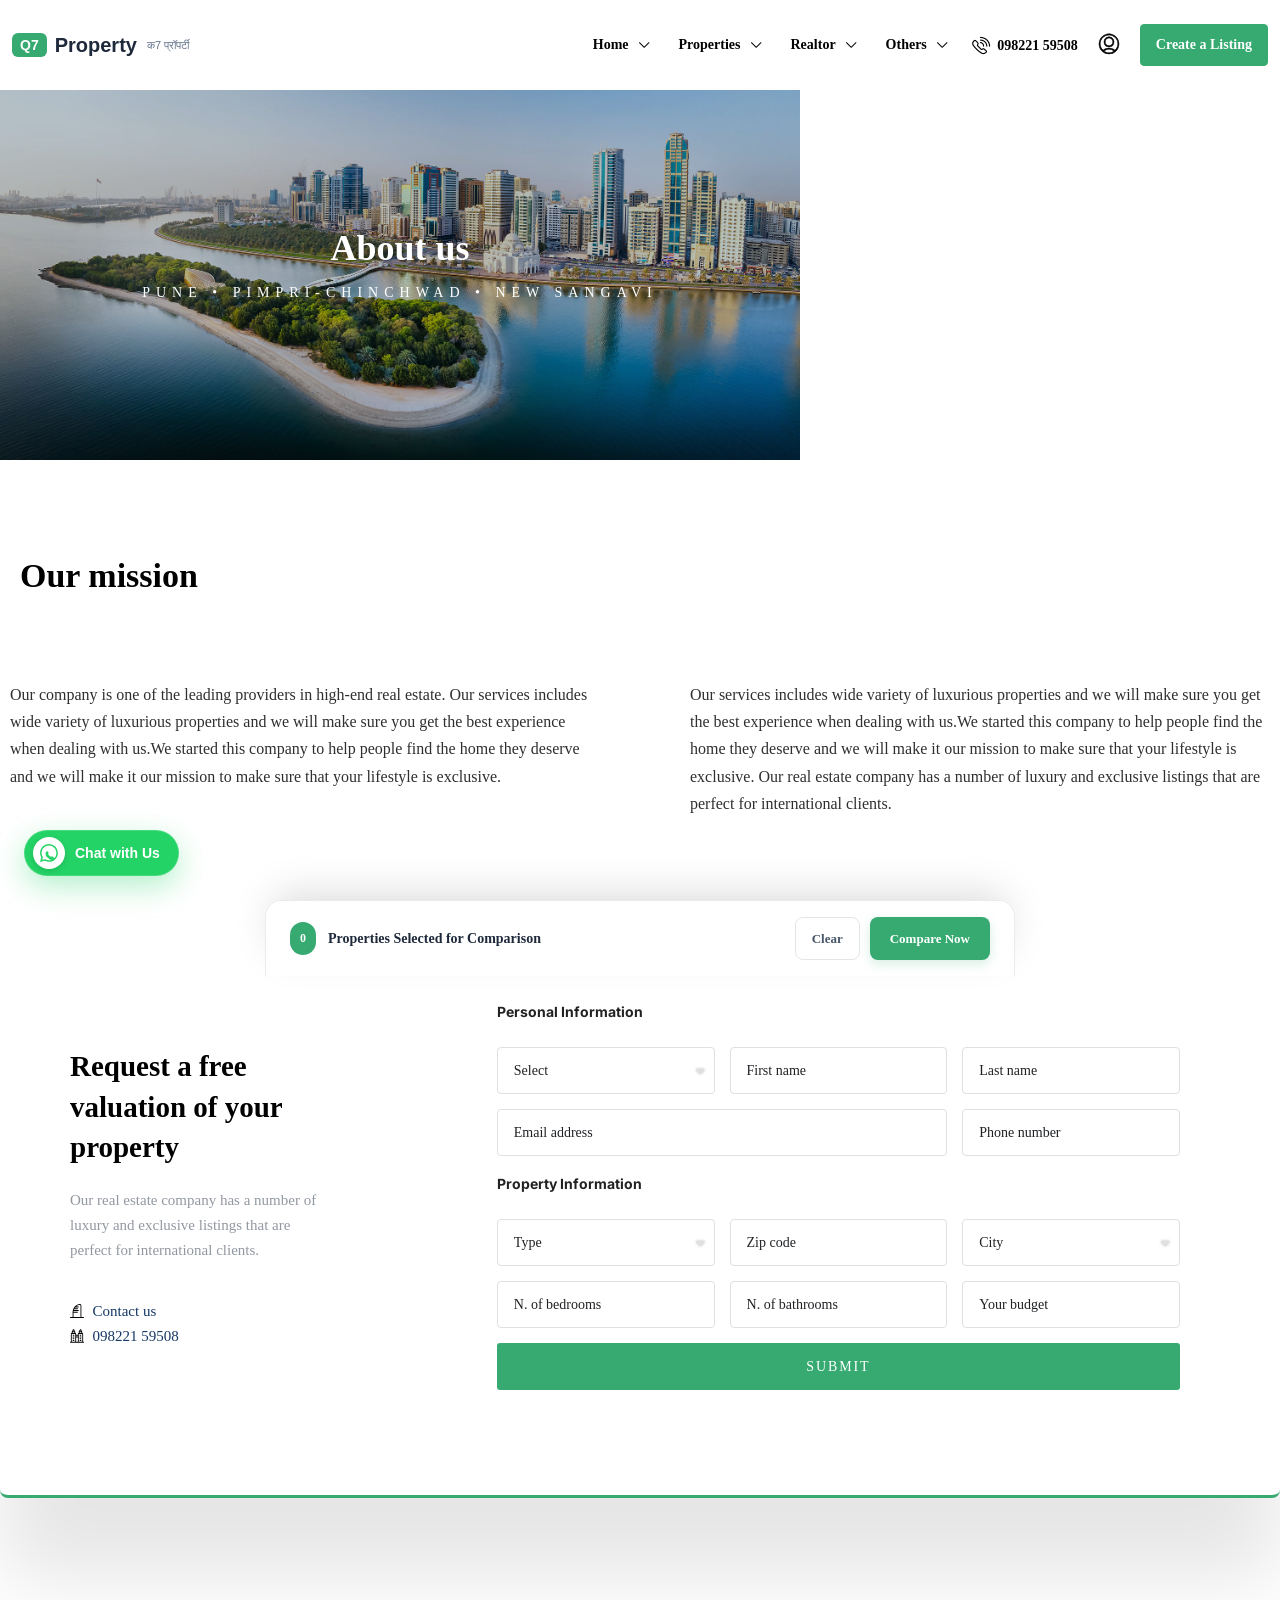
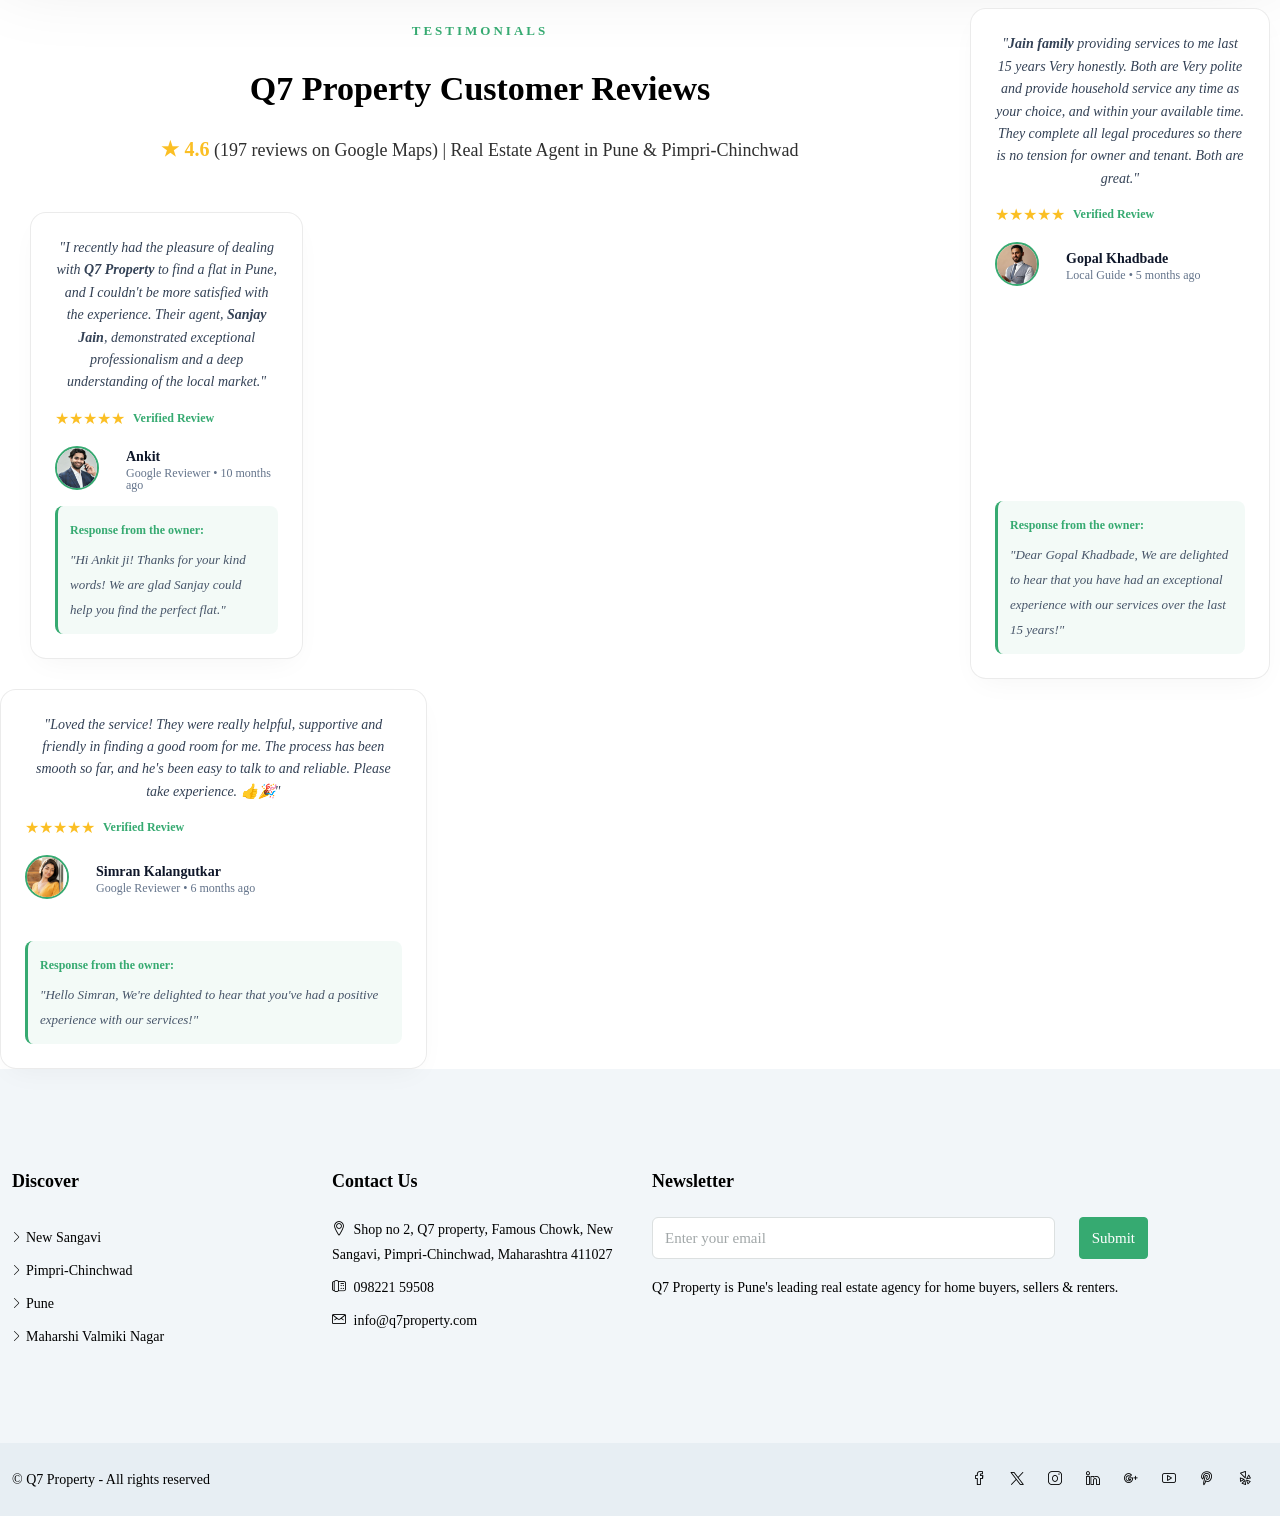
==== about/index.html @ b4c5afac "Initial commit: Rebranded high-fidelity Q7 Property portal in Pune, fully clean and declassified wit" ====
<!DOCTYPE html><html lang="en-US"><head>
	<meta charset="UTF-8">
	<meta name="viewport" content="width=device-width, initial-scale=1.0">
	<link rel="profile" href="https://gmpg.org/xfn/11">
    <meta name="format-detection" content="telephone=no">
	<title>About – Houzez - Q7 Property | Real Estate Agent in Pimpri-Chinchwad, Pune</title>
		<style>
		.houzez-library-modal-btn {margin-left: 5px;background: #35AAE1;vertical-align: top;font-size: 0 !important;}
		.houzez-library-modal-btn:before {content: '';width: 16px;height: 16px;background-image: url('../wp-content/themes/houzez/img/studio-icon.png');background-position: center;background-size: contain;background-repeat: no-repeat;}
		#houzez-library-modal .houzez-elementor-template-library-template-name {text-align: right;flex: 1 0 0%;}
		.houzez-notice {padding: 10px 15px;margin: 10px 0;border-radius: 4px;font-size: 14px;}
		.houzez-notice.houzez-success {background: #d4edda;color: #155724;border: 1px solid #c3e6cb;}
		.houzez-notice.houzez-error {background: #f8d7da;color: #721c24;border: 1px solid #f5c6cb;}
		.houzez-notice.houzez-info {background: #d1ecf1;color: #0c5460;border: 1px solid #bee5eb;}
		</style>
	<meta name="robots" content="max-image-preview:large">
<link rel="dns-prefetch" href="//fonts.googleapis.com">
<link rel="preconnect" href="https://fonts.gstatic.com" crossorigin="">
<link rel="alternate" type="application/rss+xml" title="Houzez » Feed" href="../feed/">
<link rel="alternate" type="application/rss+xml" title="Houzez » Comments Feed" href="../comments/feed/">
<link rel="alternate" title="oEmbed (JSON)" type="application/json+oembed" href="../wp-json/oembed/1.0/embed?url=https%3A%2F%2Fdemo29.houzez.co%2Fabout%2F">
<link rel="alternate" title="oEmbed (XML)" type="text/xml+oembed" href="../wp-json/oembed/1.0/embed?url=https%3A%2F%2Fdemo29.houzez.co%2Fabout%2F&amp;format=xml">
<style id="wp-img-auto-sizes-contain-inline-css" type="text/css">
img:is([sizes=auto i],[sizes^="auto," i]){contain-intrinsic-size:3000px 1500px}
/*# sourceURL=wp-img-auto-sizes-contain-inline-css */
</style>
<link rel="stylesheet" id="houzez-author-box-css" href="../wp-content/plugins/houzez-theme-functionality/elementor/assets/css/author-box.css" type="text/css" media="all">
<style id="wp-emoji-styles-inline-css" type="text/css">

	img.wp-smiley, img.emoji {
		display: inline !important;
		border: none !important;
		box-shadow: none !important;
		height: 1em !important;
		width: 1em !important;
		margin: 0 0.07em !important;
		vertical-align: -0.1em !important;
		background: none !important;
		padding: 0 !important;
	}
/*# sourceURL=wp-emoji-styles-inline-css */
</style>
<style id="classic-theme-styles-inline-css" type="text/css">
/*! This file is auto-generated */
.wp-block-button__link{color:#fff;background-color:#32373c;border-radius:9999px;box-shadow:none;text-decoration:none;padding:calc(.667em + 2px) calc(1.333em + 2px);font-size:1.125em}.wp-block-file__button{background:#32373c;color:#fff;text-decoration:none}
/*# sourceURL=../wp-includes/css/classic-themes.min.css */
</style>
<style id="global-styles-inline-css" type="text/css">
:root{--wp--preset--aspect-ratio--square: 1;--wp--preset--aspect-ratio--4-3: 4/3;--wp--preset--aspect-ratio--3-4: 3/4;--wp--preset--aspect-ratio--3-2: 3/2;--wp--preset--aspect-ratio--2-3: 2/3;--wp--preset--aspect-ratio--16-9: 16/9;--wp--preset--aspect-ratio--9-16: 9/16;--wp--preset--color--black: #000000;--wp--preset--color--cyan-bluish-gray: #abb8c3;--wp--preset--color--white: #ffffff;--wp--preset--color--pale-pink: #f78da7;--wp--preset--color--vivid-red: #cf2e2e;--wp--preset--color--luminous-vivid-orange: #ff6900;--wp--preset--color--luminous-vivid-amber: #fcb900;--wp--preset--color--light-green-cyan: #7bdcb5;--wp--preset--color--vivid-green-cyan: #00d084;--wp--preset--color--pale-cyan-blue: #8ed1fc;--wp--preset--color--vivid-cyan-blue: #0693e3;--wp--preset--color--vivid-purple: #9b51e0;--wp--preset--gradient--vivid-cyan-blue-to-vivid-purple: linear-gradient(135deg,rgb(6,147,227) 0%,rgb(155,81,224) 100%);--wp--preset--gradient--light-green-cyan-to-vivid-green-cyan: linear-gradient(135deg,rgb(122,220,180) 0%,rgb(0,208,130) 100%);--wp--preset--gradient--luminous-vivid-amber-to-luminous-vivid-orange: linear-gradient(135deg,rgb(252,185,0) 0%,rgb(255,105,0) 100%);--wp--preset--gradient--luminous-vivid-orange-to-vivid-red: linear-gradient(135deg,rgb(255,105,0) 0%,rgb(207,46,46) 100%);--wp--preset--gradient--very-light-gray-to-cyan-bluish-gray: linear-gradient(135deg,rgb(238,238,238) 0%,rgb(169,184,195) 100%);--wp--preset--gradient--cool-to-warm-spectrum: linear-gradient(135deg,rgb(74,234,220) 0%,rgb(151,120,209) 20%,rgb(207,42,186) 40%,rgb(238,44,130) 60%,rgb(251,105,98) 80%,rgb(254,248,76) 100%);--wp--preset--gradient--blush-light-purple: linear-gradient(135deg,rgb(255,206,236) 0%,rgb(152,150,240) 100%);--wp--preset--gradient--blush-bordeaux: linear-gradient(135deg,rgb(254,205,165) 0%,rgb(254,45,45) 50%,rgb(107,0,62) 100%);--wp--preset--gradient--luminous-dusk: linear-gradient(135deg,rgb(255,203,112) 0%,rgb(199,81,192) 50%,rgb(65,88,208) 100%);--wp--preset--gradient--pale-ocean: linear-gradient(135deg,rgb(255,245,203) 0%,rgb(182,227,212) 50%,rgb(51,167,181) 100%);--wp--preset--gradient--electric-grass: linear-gradient(135deg,rgb(202,248,128) 0%,rgb(113,206,126) 100%);--wp--preset--gradient--midnight: linear-gradient(135deg,rgb(2,3,129) 0%,rgb(40,116,252) 100%);--wp--preset--font-size--small: 13px;--wp--preset--font-size--medium: 20px;--wp--preset--font-size--large: 36px;--wp--preset--font-size--x-large: 42px;--wp--preset--spacing--20: 0.44rem;--wp--preset--spacing--30: 0.67rem;--wp--preset--spacing--40: 1rem;--wp--preset--spacing--50: 1.5rem;--wp--preset--spacing--60: 2.25rem;--wp--preset--spacing--70: 3.38rem;--wp--preset--spacing--80: 5.06rem;--wp--preset--shadow--natural: 6px 6px 9px rgba(0, 0, 0, 0.2);--wp--preset--shadow--deep: 12px 12px 50px rgba(0, 0, 0, 0.4);--wp--preset--shadow--sharp: 6px 6px 0px rgba(0, 0, 0, 0.2);--wp--preset--shadow--outlined: 6px 6px 0px -3px rgb(255, 255, 255), 6px 6px rgb(0, 0, 0);--wp--preset--shadow--crisp: 6px 6px 0px rgb(0, 0, 0);}:where(.is-layout-flex){gap: 0.5em;}:where(.is-layout-grid){gap: 0.5em;}body .is-layout-flex{display: flex;}.is-layout-flex{flex-wrap: wrap;align-items: center;}.is-layout-flex > :is(*, div){margin: 0;}body .is-layout-grid{display: grid;}.is-layout-grid > :is(*, div){margin: 0;}:where(.wp-block-columns.is-layout-flex){gap: 2em;}:where(.wp-block-columns.is-layout-grid){gap: 2em;}:where(.wp-block-post-template.is-layout-flex){gap: 1.25em;}:where(.wp-block-post-template.is-layout-grid){gap: 1.25em;}.has-black-color{color: var(--wp--preset--color--black) !important;}.has-cyan-bluish-gray-color{color: var(--wp--preset--color--cyan-bluish-gray) !important;}.has-white-color{color: var(--wp--preset--color--white) !important;}.has-pale-pink-color{color: var(--wp--preset--color--pale-pink) !important;}.has-vivid-red-color{color: var(--wp--preset--color--vivid-red) !important;}.has-luminous-vivid-orange-color{color: var(--wp--preset--color--luminous-vivid-orange) !important;}.has-luminous-vivid-amber-color{color: var(--wp--preset--color--luminous-vivid-amber) !important;}.has-light-green-cyan-color{color: var(--wp--preset--color--light-green-cyan) !important;}.has-vivid-green-cyan-color{color: var(--wp--preset--color--vivid-green-cyan) !important;}.has-pale-cyan-blue-color{color: var(--wp--preset--color--pale-cyan-blue) !important;}.has-vivid-cyan-blue-color{color: var(--wp--preset--color--vivid-cyan-blue) !important;}.has-vivid-purple-color{color: var(--wp--preset--color--vivid-purple) !important;}.has-black-background-color{background-color: var(--wp--preset--color--black) !important;}.has-cyan-bluish-gray-background-color{background-color: var(--wp--preset--color--cyan-bluish-gray) !important;}.has-white-background-color{background-color: var(--wp--preset--color--white) !important;}.has-pale-pink-background-color{background-color: var(--wp--preset--color--pale-pink) !important;}.has-vivid-red-background-color{background-color: var(--wp--preset--color--vivid-red) !important;}.has-luminous-vivid-orange-background-color{background-color: var(--wp--preset--color--luminous-vivid-orange) !important;}.has-luminous-vivid-amber-background-color{background-color: var(--wp--preset--color--luminous-vivid-amber) !important;}.has-light-green-cyan-background-color{background-color: var(--wp--preset--color--light-green-cyan) !important;}.has-vivid-green-cyan-background-color{background-color: var(--wp--preset--color--vivid-green-cyan) !important;}.has-pale-cyan-blue-background-color{background-color: var(--wp--preset--color--pale-cyan-blue) !important;}.has-vivid-cyan-blue-background-color{background-color: var(--wp--preset--color--vivid-cyan-blue) !important;}.has-vivid-purple-background-color{background-color: var(--wp--preset--color--vivid-purple) !important;}.has-black-border-color{border-color: var(--wp--preset--color--black) !important;}.has-cyan-bluish-gray-border-color{border-color: var(--wp--preset--color--cyan-bluish-gray) !important;}.has-white-border-color{border-color: var(--wp--preset--color--white) !important;}.has-pale-pink-border-color{border-color: var(--wp--preset--color--pale-pink) !important;}.has-vivid-red-border-color{border-color: var(--wp--preset--color--vivid-red) !important;}.has-luminous-vivid-orange-border-color{border-color: var(--wp--preset--color--luminous-vivid-orange) !important;}.has-luminous-vivid-amber-border-color{border-color: var(--wp--preset--color--luminous-vivid-amber) !important;}.has-light-green-cyan-border-color{border-color: var(--wp--preset--color--light-green-cyan) !important;}.has-vivid-green-cyan-border-color{border-color: var(--wp--preset--color--vivid-green-cyan) !important;}.has-pale-cyan-blue-border-color{border-color: var(--wp--preset--color--pale-cyan-blue) !important;}.has-vivid-cyan-blue-border-color{border-color: var(--wp--preset--color--vivid-cyan-blue) !important;}.has-vivid-purple-border-color{border-color: var(--wp--preset--color--vivid-purple) !important;}.has-vivid-cyan-blue-to-vivid-purple-gradient-background{background: var(--wp--preset--gradient--vivid-cyan-blue-to-vivid-purple) !important;}.has-light-green-cyan-to-vivid-green-cyan-gradient-background{background: var(--wp--preset--gradient--light-green-cyan-to-vivid-green-cyan) !important;}.has-luminous-vivid-amber-to-luminous-vivid-orange-gradient-background{background: var(--wp--preset--gradient--luminous-vivid-amber-to-luminous-vivid-orange) !important;}.has-luminous-vivid-orange-to-vivid-red-gradient-background{background: var(--wp--preset--gradient--luminous-vivid-orange-to-vivid-red) !important;}.has-very-light-gray-to-cyan-bluish-gray-gradient-background{background: var(--wp--preset--gradient--very-light-gray-to-cyan-bluish-gray) !important;}.has-cool-to-warm-spectrum-gradient-background{background: var(--wp--preset--gradient--cool-to-warm-spectrum) !important;}.has-blush-light-purple-gradient-background{background: var(--wp--preset--gradient--blush-light-purple) !important;}.has-blush-bordeaux-gradient-background{background: var(--wp--preset--gradient--blush-bordeaux) !important;}.has-luminous-dusk-gradient-background{background: var(--wp--preset--gradient--luminous-dusk) !important;}.has-pale-ocean-gradient-background{background: var(--wp--preset--gradient--pale-ocean) !important;}.has-electric-grass-gradient-background{background: var(--wp--preset--gradient--electric-grass) !important;}.has-midnight-gradient-background{background: var(--wp--preset--gradient--midnight) !important;}.has-small-font-size{font-size: var(--wp--preset--font-size--small) !important;}.has-medium-font-size{font-size: var(--wp--preset--font-size--medium) !important;}.has-large-font-size{font-size: var(--wp--preset--font-size--large) !important;}.has-x-large-font-size{font-size: var(--wp--preset--font-size--x-large) !important;}
:where(.wp-block-post-template.is-layout-flex){gap: 1.25em;}:where(.wp-block-post-template.is-layout-grid){gap: 1.25em;}
:where(.wp-block-term-template.is-layout-flex){gap: 1.25em;}:where(.wp-block-term-template.is-layout-grid){gap: 1.25em;}
:where(.wp-block-columns.is-layout-flex){gap: 2em;}:where(.wp-block-columns.is-layout-grid){gap: 2em;}
:root :where(.wp-block-pullquote){font-size: 1.5em;line-height: 1.6;}
/*# sourceURL=global-styles-inline-css */
</style>
<link rel="stylesheet" id="elementor-icons-css" href="../wp-content/plugins/elementor/assets/lib/eicons/css/elementor-icons.min.css" type="text/css" media="all">
<link rel="stylesheet" id="elementor-frontend-css" href="../wp-content/plugins/elementor/assets/css/frontend.min.css" type="text/css" media="all">
<link rel="stylesheet" id="elementor-post-17100-css" href="../wp-content/uploads/elementor/css/post-17100.css" type="text/css" media="all">
<link rel="stylesheet" id="e-animation-fadeIn-css" href="../wp-content/plugins/elementor/assets/lib/animations/styles/fadeIn.min.css" type="text/css" media="all">
<link rel="stylesheet" id="widget-heading-css" href="../wp-content/plugins/elementor/assets/css/widget-heading.min.css" type="text/css" media="all">
<link rel="stylesheet" id="widget-spacer-css" href="../wp-content/plugins/elementor/assets/css/widget-spacer.min.css" type="text/css" media="all">
<link rel="stylesheet" id="widget-icon-list-css" href="../wp-content/plugins/elementor/assets/css/widget-icon-list.min.css" type="text/css" media="all">
<link rel="stylesheet" id="widget-testimonial-css" href="../wp-content/plugins/elementor/assets/css/widget-testimonial.min.css" type="text/css" media="all">
<link rel="stylesheet" id="elementor-post-16650-css" href="../wp-content/uploads/elementor/css/post-16650.css" type="text/css" media="all">
<link rel="stylesheet" id="houzez-studio-css" href="../wp-content/plugins/houzez-studio/public/css/houzez-studio-public.css" type="text/css" media="all">
<link rel="stylesheet" id="bootstrap-css" href="../wp-content/themes/houzez/css/bootstrap.min.css" type="text/css" media="all">
<link rel="stylesheet" id="bootstrap-select-css" href="../wp-content/themes/houzez/css/bootstrap-select.min.css" type="text/css" media="all">
<link rel="stylesheet" id="houzez-icons-css" href="../wp-content/themes/houzez/css/icons.css" type="text/css" media="all">
<link rel="stylesheet" id="slick-css" href="../wp-content/themes/houzez/css/slick.min.css" type="text/css" media="all">
<link rel="stylesheet" id="slick-theme-css" href="../wp-content/themes/houzez/css/slick-theme.min.css" type="text/css" media="all">
<link rel="stylesheet" id="bootstrap-datepicker-css" href="../wp-content/themes/houzez/css/bootstrap-datepicker.min.css" type="text/css" media="all">
<link rel="stylesheet" id="houzez-main-css" href="../wp-content/themes/houzez/css/main.css" type="text/css" media="all">
<link rel="stylesheet" id="houzez-styling-options-css" href="../wp-content/themes/houzez/css/styling-options.css" type="text/css" media="all">
<link rel="stylesheet" id="houzez-style-css" href="../wp-content/themes/houzez/style.css" type="text/css" media="all">
<style id="houzez-style-inline-css" type="text/css">

        @media (min-width: 1200px) {
          .container {
              max-width: 1310px;
          }
        }
        body {
            font-family: Plus Jakarta Sans;
            font-size: 15px;
            font-weight: 400;
            line-height: 25px;
            text-transform: none;
        }
        .main-nav,
        .dropdown-menu,
        .login-register,
        .btn.btn-create-listing,
        .logged-in-nav,
        .btn-phone-number {
          font-family: Plus Jakarta Sans;
          font-size: 14px;
          font-weight: 600;
          text-transform: none;
        }

        .btn,
        .ele-btn,
        .houzez-search-button,
        .houzez-submit-button,
        .form-control,
        .bootstrap-select .text,
        .sort-by-title,
        .woocommerce ul.products li.product .button,
        .form-control,
        .bootstrap-select .text,
        .sort-by-title {
          font-family: Plus Jakarta Sans;
        }
        
        h1, h2, h3, h4, h5, h6, .item-title, .page-title-mobile {
          font-family: Plus Jakarta Sans;
          font-weight: 600;
          text-transform: none;
        }

        .post-content-wrap h1, .post-content-wrap h2, .post-content-wrap h3, .post-content-wrap h4, .post-content-wrap h5, .post-content-wrap h6 {
          font-weight: 600;
          text-transform: none;
          text-align: inherit; 
        }

        .top-bar-wrap {
            font-family: Plus Jakarta Sans;
            font-size: 15px;
            font-weight: 400;
            text-transform: none;   
        }
        .footer-wrap {
            font-family: Plus Jakarta Sans;
            font-size: 14px;
            font-weight: 400;
            text-transform: none;
        }
        
        .header-v1 .header-inner-wrap {
            height: 60px; 
        }
        .header-v1 .header-inner-wrap .nav-link {
          line-height: 60px;
        }
        .header-v2 .header-top .navbar {
          height: 110px; 
        }

        .header-v2 .header-bottom .header-inner-wrap {
            height: 54px;
        }

        .header-v2 .header-bottom .header-inner-wrap .nav-link {
            line-height: 54px;
        }

        .header-v3 .header-top .header-inner-wrap,
        .header-v3 .header-top .header-contact-wrap {
          height: 80px;
          line-height: 80px; 
        }
        .header-v3 .header-bottom .header-inner-wrap {
            height: 54px;
        }
        .header-v3 .header-bottom .header-inner-wrap .nav-link {
            line-height: 54px;
        }

        .header-v4 .header-inner-wrap {
            height: 90px;
        }
        .header-v4 .header-inner-wrap .nav-link {
            line-height: 90px;
        }

        .header-v5 .header-top .header-inner-wrap {
            height: 110px;
        }

        .header-v5 .header-bottom .header-inner-wrap {
            height: 54px;
            line-height: 54px;
        }

        .header-v6 .header-inner-wrap,
        .header-v6 .navbar-logged-in-wrap {
            height: 60px;
            line-height: 60px;
        }

        @media (min-width: 1200px) {
            .header-v5 .header-top .container {
                max-width: 1170px;
            }
        }
    
      body,
      .main-wrap,
      .fw-property-documents-wrap h3 span, 
      .fw-property-details-wrap h3 span {
        background-color: #ffffff; 
      }
      .houzez-main-wrap-v2, .main-wrap.agent-detail-page-v2 {
        background-color: #ffffff;
      }

       body,
      .form-control,
      .bootstrap-select .text,
      .item-title a,
      .listing-tabs .nav-tabs .nav-link,
      .item-wrap-v2 .item-amenities li span,
      .item-wrap-v2 .item-amenities li:before,
      .item-parallax-wrap .item-price-wrap,
      .list-view .item-body .item-price-wrap,
      .property-slider-item .item-price-wrap,
      .page-title-wrap .item-price-wrap,
      .agent-information .agent-phone span a,
      .property-overview-wrap ul li strong,
      .mobile-property-title .item-price-wrap .item-price,
      .fw-property-features-left li a,
      .lightbox-content-wrap .item-price-wrap,
      .blog-post-item-v1 .blog-post-title h3 a,
      .blog-post-content-widget h4 a,
      .property-item-widget .right-property-item-widget-wrap .item-price-wrap,
      .login-register-form .modal-header .login-register-tabs .nav-link.active,
      .agent-list-wrap .agent-list-content h2 a,
      .agent-list-wrap .agent-list-contact li a,
      .developer-list-wrap .developer-list-content h2 a,
      .developer-list-wrap .developer-list-contact li a,
      .agent-contacts-wrap li a,
      .menu-edit-property li a,
      .statistic-referrals-list li a,
      .chart-nav .nav-pills .nav-link,
      .dashboard-table-properties td .property-payment-status,
      .dashboard-mobile-edit-menu-wrap .bootstrap-select > .dropdown-toggle.bs-placeholder,
      .payment-method-block .radio-tab .control-text,
      .post-title-wrap h2 a,
      .lead-nav-tab.nav-pills .nav-link,
      .deals-nav-tab.nav-pills .nav-link,
      .btn-light-grey-outlined:hover,
      button:not(.bs-placeholder) .filter-option-inner-inner,
      .fw-property-floor-plans-wrap .floor-plans-tabs a,
      .products > .product > .item-body > a,
      .woocommerce ul.products li.product .price,
      .woocommerce div.product p.price, 
      .woocommerce div.product span.price,
      .woocommerce #reviews #comments ol.commentlist li .meta,
      .woocommerce-MyAccount-navigation ul li a,
      .activitiy-item-close-button a,
      .property-section-wrap li a,
      .propertie-list ul li a {
       color: #222222; 
     }


    
      a,
      a:hover,
      a:active,
      a:focus,
      .primary-text,
      .btn-clear,
      .btn-apply,
      .btn-primary-outlined,
      .btn-primary-outlined:before,
      .item-title a:hover,
      .sort-by .bootstrap-select .bs-placeholder,
      .sort-by .bootstrap-select > .btn,
      .sort-by .bootstrap-select > .btn:active,
      .page-link,
      .page-link:hover,
      .accordion-title:before,
      .blog-post-content-widget h4 a:hover,
      .agent-list-wrap .agent-list-content h2 a:hover,
      .agent-list-wrap .agent-list-contact li a:hover,
      .agent-contacts-wrap li a:hover,
      .agent-nav-wrap .nav-pills .nav-link,
      .dashboard-side-menu-wrap .side-menu-dropdown a.active,
      .menu-edit-property li a.active,
      .menu-edit-property li a:hover,
      .dashboard-statistic-block h3 .fa,
      .statistic-referrals-list li a:hover,
      .chart-nav .nav-pills .nav-link.active,
      .board-message-icon-wrap.active,
      .post-title-wrap h2 a:hover,
      .listing-switch-view .switch-btn.active,
      .item-wrap-v6 .item-price-wrap,
      .listing-v6 .list-view .item-body .item-price-wrap,
      .woocommerce nav.woocommerce-pagination ul li a, 
      .woocommerce nav.woocommerce-pagination ul li span,
      .woocommerce-MyAccount-navigation ul li a:hover,
      .property-schedule-tour-form-wrap .control input:checked ~ .control__indicator,
      .property-schedule-tour-form-wrap .control:hover,
      .property-walkscore-wrap-v2 .score-details .houzez-icon,
      .login-register .btn-icon-login-register + .dropdown-menu a,
      .activitiy-item-close-button a:hover,
      .property-section-wrap li a:hover,
      .agent-detail-page-v2 .agent-nav-wrap .nav-link.active,
      .property-lightbox-v2-sections-navigation .slick-prev, 
      .property-lightbox-v2-sections-navigation .slick-next,
      .property-lightbox-v2-sections-navigation .slick-slide.current-section,
      .property-lightbox-v2-sections-navigation .nav-link.active,
      .property-lightbox-v3-sections-navigation .slick-prev,
      .property-lightbox-v3-sections-navigation .slick-next,
      .property-lightbox-v3-sections-navigation .slick-slide.current-section,
      .property-lightbox-v3-sections-navigation .nav-link.active,
      .agent-detail-page-v2 .listing-tabs .nav-link.active,
      .taxonomy-item-list a:before,
      .stats-box .icon-box i,
      .propertie-list ul li a.active,
      .propertie-list ul li a:hover,
      .nav-link,
      .agent-list-position a,
      .top-banner-wrap .nav-pills .nav-link:hover {
        color: #36aa71; 
      }

      .houzez-search-form-js .nav-pills .nav-link:hover, .top-banner-wrap .nav-pills .nav-link:hover {
          color: #fff;
      }
      
      .control input:checked ~ .control__indicator,
      .btn-primary-outlined:hover,
      .page-item.active .page-link,
      .slick-prev:hover,
      .slick-prev:focus,
      .slick-next:hover,
      .slick-next:focus,
      .mobile-property-tools .nav-pills .nav-link.active,
      .login-register-form .modal-header,
      .agent-nav-wrap .nav-pills .nav-link.active,
      .board-message-icon-wrap .notification-circle,
      .primary-label,
      .fc-event,
      .fc-event-dot,
      .compare-table .table-hover > tbody > tr:hover,
      .post-tag,
      .datepicker table tr td.active.active,
      .datepicker table tr td.active.disabled,
      .datepicker table tr td.active.disabled.active,
      .datepicker table tr td.active.disabled.disabled,
      .datepicker table tr td.active.disabled:active,
      .datepicker table tr td.active.disabled:hover,
      .datepicker table tr td.active.disabled:hover.active,
      .datepicker table tr td.active.disabled:hover.disabled,
      .datepicker table tr td.active.disabled:hover:active,
      .datepicker table tr td.active.disabled:hover:hover,
      .datepicker table tr td.active.disabled:hover[disabled],
      .datepicker table tr td.active.disabled[disabled],
      .datepicker table tr td.active:active,
      .datepicker table tr td.active:hover,
      .datepicker table tr td.active:hover.active,
      .datepicker table tr td.active:hover.disabled,
      .datepicker table tr td.active:hover:active,
      .datepicker table tr td.active:hover:hover,
      .datepicker table tr td.active:hover[disabled],
      .datepicker table tr td.active[disabled],
      .ui-slider-horizontal .ui-slider-range,
      .slick-arrow,
      .btn-load-more .spinner .bounce1,
      .btn-load-more .spinner .bounce2,
      .btn-load-more .spinner .bounce3 {
        background-color: #36aa71; 
      }

      .control input:checked ~ .control__indicator,
      .btn-primary-outlined,
      .btn-primary-outlined:hover,
      .page-item.active .page-link,
      .mobile-property-tools .nav-pills .nav-link.active,
      .agent-nav-wrap .nav-pills .nav-link,
      .agent-nav-wrap .nav-pills .nav-link.active,
      .chart-nav .nav-pills .nav-link.active,
      .dashaboard-snake-nav .step-block.active,
      .fc-event,
      .fc-event-dot,
      .save-search-form-wrap,
      .property-schedule-tour-form-wrap .control input:checked ~ .control__indicator,
      .property-tabs-module.property-nav-tabs-v5 .nav-link.active,
      .price-table-button
          .control--radio
          input:checked
          + .control__indicator
          + .control__label
          + .control__background,
      .agent-detail-page-v2 .agent-nav-wrap .nav-link.active {
        border-color: #36aa71; 
      }

      .stats-box .icon-box {
        border: 1px solid #36aa71;
      }

      .slick-arrow:hover {
        background-color: rgba(54,170,113,0.75); 
      }

      .property-banner .nav-pills .nav-link.active {
        background-color: rgba(54,170,113,0.75) !important; 
      }

      .property-navigation-wrap a.active {
        color: #36aa71;
        -webkit-box-shadow: inset 0 -3px #36aa71;
        box-shadow: inset 0 -3px #36aa71; 
      }

      .property-nav-tabs-v1 .nav-item .nav-link.active,
      .property-nav-tabs-v1 .nav-item .nav-link.show,
      .property-nav-tabs-v2 .nav-item .nav-link.active,
      .property-nav-tabs-v2 .nav-item .nav-link.show {
          -webkit-box-shadow: 0 3px 0 inset #36aa71;
          box-shadow: 0 3px 0 inset #36aa71;
          border-bottom: 2px solid #ffffff;
      }

      .property-tabs-module.property-nav-tabs-v3 .nav-link.active::before,
      .property-tabs-module.property-nav-tabs-v4 .nav-link.active::before {
          border-top-color: #36aa71;
      }
      
      .property-tabs-module.property-nav-tabs-v3 .nav-link.active::after,
      .property-tabs-module.property-nav-tabs-v4 .nav-link.active::after {
          border-bottom-color: #ffffff;
          border-top-color: #ffffff;
      }

      .property-tabs-module.property-nav-tabs-v3 .nav-link.active,
      .property-tabs-module.property-nav-tabs-v4 .nav-link.active {
          border-bottom: 1px solid #36aa71;
      }

      @media (max-width: 767.98px) {
          .product-tabs-wrap-v1 .nav-link.active {
              background-color: #36aa71 !important;
              border-color: #36aa71;
          }
      }

      .property-lightbox-nav .nav-item.nav-item-active {
          -webkit-box-shadow: inset 0 -3px #36aa71;
          box-shadow: inset 0 -3px #36aa71;
      }

      .property-lightbox-nav .nav-item.nav-item-active a {
          color: #36aa71;
      }

      .deals-table-wrap {
          scrollbar-color: #36aa71 #f1f1f1;
      }

      .deals-table-wrap::-webkit-scrollbar-thumb {
          background: #36aa71;
      }

      .deals-table-wrap::-webkit-scrollbar-thumb:hover {
          background: #36aa71;
      }

      .deals-table-wrap::-webkit-scrollbar-track {
          background: #36aa71;
      }

      .btn-primary,
      .fc-button-primary,
      .woocommerce nav.woocommerce-pagination ul li a:focus, 
      .woocommerce nav.woocommerce-pagination ul li a:hover, 
      .woocommerce nav.woocommerce-pagination ul li span.current {
        color: #fff;
        background-color: #36aa71;
        border-color: #36aa71; 
      }
      .btn-primary:focus, .btn-primary:focus:active,
      .fc-button-primary:focus,
      .fc-button-primary:focus:active {
        color: #fff;
        background-color: #36aa71;
        border-color: #36aa71; 
      }
      .btn-primary:hover,
      .fc-button-primary:hover {
        color: #fff;
        background-color: #36aa71;
        border-color: #36aa71; 
      }
      .btn-primary:active, 
      .btn-primary:not(:disabled):not(:disabled):active,
      .fc-button-primary:active,
      .fc-button-primary:not(:disabled):not(:disabled):active {
        color: #fff;
        background-color: #36aa71;
        border-color: #36aa71; 
      }

      .btn-secondary,
      .woocommerce span.onsale,
      .woocommerce ul.products li.product .button,
      .woocommerce #respond input#submit.alt, 
      .woocommerce a.button.alt, 
      .woocommerce button.button.alt, 
      .woocommerce input.button.alt,
      .woocommerce #review_form #respond .form-submit input,
      .woocommerce #respond input#submit, 
      .woocommerce a.button, 
      .woocommerce button.button, 
      .woocommerce input.button {
        color: #fff;
        background-color: #2fa1c6;
        border-color: #2fa1c6; 
      }
      .btn-secondary:focus,
      .btn-secondary:focus:active {
        color: #fff;
        background-color: #2fa1c6;
        border-color: #2fa1c6; 
      }
      .woocommerce ul.products li.product .button:focus,
      .woocommerce ul.products li.product .button:active,
      .woocommerce #respond input#submit.alt:focus, 
      .woocommerce a.button.alt:focus, 
      .woocommerce button.button.alt:focus, 
      .woocommerce input.button.alt:focus,
      .woocommerce #respond input#submit.alt:active, 
      .woocommerce a.button.alt:active, 
      .woocommerce button.button.alt:active, 
      .woocommerce input.button.alt:active,
      .woocommerce #review_form #respond .form-submit input:focus,
      .woocommerce #review_form #respond .form-submit input:active,
      .woocommerce #respond input#submit:active, 
      .woocommerce a.button:active, 
      .woocommerce button.button:active, 
      .woocommerce input.button:active,
      .woocommerce #respond input#submit:focus, 
      .woocommerce a.button:focus, 
      .woocommerce button.button:focus, 
      .woocommerce input.button:focus {
        color: #fff;
        background-color: #2fa1c6;
        border-color: #2fa1c6; 
      }
      .btn-secondary:hover,
      .woocommerce ul.products li.product .button:hover,
      .woocommerce #respond input#submit.alt:hover, 
      .woocommerce a.button.alt:hover, 
      .woocommerce button.button.alt:hover, 
      .woocommerce input.button.alt:hover,
      .woocommerce #review_form #respond .form-submit input:hover,
      .woocommerce #respond input#submit:hover, 
      .woocommerce a.button:hover, 
      .woocommerce button.button:hover, 
      .woocommerce input.button:hover {
        color: #fff;
        background-color: #2fa1c6;
        border-color: #2fa1c6; 
      }
      .btn-secondary:active, 
      .btn-secondary:not(:disabled):not(:disabled):active {
        color: #fff;
        background-color: #2fa1c6;
        border-color: #2fa1c6; 
      }

      .btn-primary-outlined {
        color: #36aa71;
        background-color: transparent;
        border-color: #36aa71; 
      }
      .btn-primary-outlined:focus, .btn-primary-outlined:focus:active {
        color: #36aa71;
        background-color: transparent;
        border-color: #36aa71; 
      }
      .btn-primary-outlined:hover {
        color: #fff;
        background-color: #36aa71;
        border-color: #36aa71; 
      }
      .btn-primary-outlined:active, .btn-primary-outlined:not(:disabled):not(:disabled):active {
        color: #36aa71;
        background-color: rgba(26, 26, 26, 0);
        border-color: #36aa71; 
      }

      .btn-secondary-outlined {
        color: #2fa1c6;
        background-color: transparent;
        border-color: #2fa1c6; 
      }
      .btn-secondary-outlined:focus, .btn-secondary-outlined:focus:active {
        color: #2fa1c6;
        background-color: transparent;
        border-color: #2fa1c6; 
      }
      .btn-secondary-outlined:hover {
        color: #fff;
        background-color: #2fa1c6;
        border-color: #2fa1c6; 
      }
      .btn-secondary-outlined:active, .btn-secondary-outlined:not(:disabled):not(:disabled):active {
        color: #2fa1c6;
        background-color: rgba(26, 26, 26, 0);
        border-color: #2fa1c6; 
      }

      .btn-call {
        color: #2fa1c6;
        background-color: transparent;
        border-color: #2fa1c6; 
      }
      .btn-call:focus, .btn-call:focus:active {
        color: #2fa1c6;
        background-color: transparent;
        border-color: #2fa1c6; 
      }
      .btn-call:hover {
        color: #2fa1c6;
        background-color: rgba(26, 26, 26, 0);
        border-color: #2fa1c6; 
      }
      .btn-call:active, .btn-call:not(:disabled):not(:disabled):active {
        color: #2fa1c6;
        background-color: rgba(26, 26, 26, 0);
        border-color: #2fa1c6; 
      }
      .icon-delete .btn-loader:after{
          border-color: #36aa71 transparent #36aa71 transparent
      }
    
      .header-v1 {
        background-color: #004274;
        border-bottom: 1px solid #004274; 
      }

      .header-v1 a.nav-link,
      .header-v1 .btn-phone-number a {
        color: #FFFFFF; 
      }

      .header-v1 a.nav-link:hover,
      .header-v1 a.nav-link:active {
        color: #00aeff;
        background-color: rgba(0, 174, 255, 0.1); 
      }
      .header-desktop .main-nav .nav-link {
          letter-spacing: 0.0px;
      }
      .header-v1 .btn-phone-number a:hover,
      .header-v1 .btn-phone-number a:active {
        color: #00aeff;
      }
    
      .header-v2 .header-top,
      .header-v5 .header-top,
      .header-v2 .header-contact-wrap {
        background-color: #ffffff; 
      }

      .header-v2 .header-bottom, 
      .header-v5 .header-bottom {
        background-color: #004274;
      }

      .header-v2 .header-contact-wrap .header-contact-right, .header-v2 .header-contact-wrap .header-contact-right a, .header-contact-right a:hover, header-contact-right a:active {
        color: #004274; 
      }

      .header-v2 .header-contact-left {
        color: #004274; 
      }

      .header-v2 .header-bottom,
      .header-v2 .navbar-nav > li,
      .header-v2 .navbar-nav > li:first-of-type,
      .header-v5 .header-bottom,
      .header-v5 .navbar-nav > li,
      .header-v5 .navbar-nav > li:first-of-type {
        border-color: rgba(0, 174, 255, 0.2);
      }

      .header-v2 a.nav-link,
      .header-v5 a.nav-link {
        color: #ffffff; 
      }

      .header-v2 a.nav-link:hover,
      .header-v2 a.nav-link:active,
      .header-v5 a.nav-link:hover,
      .header-v5 a.nav-link:active {
        color: #00aeff;
        background-color: rgba(0, 174, 255, 0.1); 
      }

      .header-v2 .header-contact-right a:hover, 
      .header-v2 .header-contact-right a:active,
      .header-v3 .header-contact-right a:hover, 
      .header-v3 .header-contact-right a:active {
        background-color: transparent;
      }

      .header-v2 .header-social-icons a,
      .header-v5 .header-social-icons a {
        color: #004274; 
      }
    
      .header-v3 .header-top {
        background-color: #004274; 
      }

      .header-v3 .header-bottom {
        background-color: #004274; 
      }

      .header-v3 .header-contact,
      .header-v3-mobile {
        background-color: #00aeff;
        color: #ffffff; 
      }

      .header-v3 .header-bottom,
      .header-v3 .login-register,
      .header-v3 .navbar-nav > li,
      .header-v3 .navbar-nav > li:first-of-type {
        border-color: rgba(0, 174, 239, 0.2); 
      }

      .header-v3 a.nav-link, 
      .header-v3 .header-contact-right a:hover, .header-v3 .header-contact-right a:active {
        color: #FFFFFF; 
      }

      .header-v3 a.nav-link:hover,
      .header-v3 a.nav-link:active {
        color: #00aeff;
        background-color: rgba(0, 174, 255, 0.1); 
      }

      .header-v3 .header-social-icons a {
        color: #004274; 
      }
    
      .header-v4 {
        background-color: #ffffff; 
      }

      .header-v4 a.nav-link,
      .header-v4 .btn-phone-number a {
        color: #000000; 
      }

      .header-v4 a.nav-link:hover,
      .header-v4 a.nav-link:active {
        color: #36aa71;
        background-color: rgba(255,255,255,0.1); 
      }

      .header-v4 .btn-phone-number a:hover,
      .header-v4 .btn-phone-number a:active {
        color: #36aa71;
      }
    
      .header-v6 .header-top {
        background-color: #004274; 
      }

      .header-v6 a.nav-link {
        color: #FFFFFF; 
      }

      .header-v6 a.nav-link:hover,
      .header-v6 a.nav-link:active {
        color: #00aeff;
        background-color: rgba(0, 174, 255, 0.1); 
      }

      .header-v6 .header-social-icons a {
        color: #FFFFFF; 
      }
    
      .header-transparent-wrap .header-v4 {
        border-bottom: 0px none rgba(255,255,255,1); 
      }
    
      .header-transparent-wrap .header-v4 .nav-link, 
      .header-transparent-wrap .header-v4 .login-register-nav a, 
      .header-transparent-wrap .btn-phone-number a {
        color: #ffffff;
      }

      .header-transparent-wrap .header-v4 .nav-link:hover, 
      .header-transparent-wrap .header-v4 .nav-link:active {
        color: #ffffff; 
      }

      .header-transparent-wrap .header-v4 .login-register-nav a:hover, 
      .header-transparent-wrap .header-v4 .login-register-nav a:active,
      .header-transparent-wrap .btn-phone-number a:hover,
      .header-transparent-wrap .btn-phone-number a:active {
        color: #ffffff;
      }
    
      .main-nav .navbar-nav .nav-item .dropdown-menu,
      .login-register .login-register-nav li .dropdown-menu {
        background-color: rgba(255,255,255,0.95); 
      }

      .login-register .login-register-nav li .dropdown-menu:before {
          border-left-color: rgba(255,255,255,0.95);
          border-top-color: rgba(255,255,255,0.95);
      }

      .main-nav .navbar-nav .nav-item .nav-item a,
      .login-register .login-register-nav li .dropdown-menu .nav-item a {
        color: #222222;
        border-bottom: 1px solid #dce0e0; 
      }

      .main-nav .navbar-nav .nav-item .nav-item a:hover,
      .main-nav .navbar-nav .nav-item .nav-item a:active,
      .login-register .login-register-nav li .dropdown-menu .nav-item a:hover {
        color: #36aa71; 
      }
      .main-nav .navbar-nav .nav-item .nav-item a:hover,
      .main-nav .navbar-nav .nav-item .nav-item a:active,
      .login-register .login-register-nav li .dropdown-menu .nav-item a:hover {
          background-color: rgba(54,170,113,0.1);
      }
    
      .header-main-wrap .btn-create-listing {
        color: #ffffff;
        border: 1px solid #36aa71;
        background-color: #36aa71; 
      }

      .header-main-wrap .btn-create-listing:hover,
      .header-main-wrap .btn-create-listing:active {
        color: rgba(255, 255, 255, 0.99);
        border: 1px solid #36aa71;
        background-color: rgba(54,170,113,0.75); 
      }
    
      .header-transparent-wrap .header-v4 a.btn-create-listing,
      .header-transparent-wrap .login-register .favorite-link .btn-bubble {
        color: #ffffff;
        border: 1px solid #36aa71;
        background-color: rgba(54,170,113,1); 
      }

      .header-transparent-wrap .header-v4 a.btn-create-listing:hover,
      .header-transparent-wrap .header-v4 a.btn-create-listing:active {
        color: rgba(255,255,255,1);
        border: 1px solid #36aa71;
        background-color: rgba(54,170,113,0.75); 
      }
    
      .header-transparent-wrap .logged-in-nav a,
      .logged-in-nav a {
        color: #000000;
        border-color: #dce0e0;
        background-color: #FFFFFF; 
      }

      .header-transparent-wrap .logged-in-nav a:hover,
      .header-transparent-wrap .logged-in-nav a:active,
      .logged-in-nav a:hover,
      .logged-in-nav a:active {
        color: #36aa71;
        background-color: rgba(54,170,113,0.1);
        border-color: #dce0e0; 
      }
    
      .login-register-nav a {
        color: #000000;
      }
      .login-register-nav a:hover {
        color: #000000;
        background-color: transparent;
      }.header-transparent-wrap .login-register-nav a {
        color: #ffffff;
      }
      .header-transparent-wrap .login-register-nav a:hover {
        color: #ffffff;
      }
      .form-control::-webkit-input-placeholder,
      .search-banner-wrap ::-webkit-input-placeholder,
      .advanced-search ::-webkit-input-placeholder,
      .advanced-search-banner-wrap ::-webkit-input-placeholder,
      .overlay-search-advanced-module ::-webkit-input-placeholder {
        color: #a1a7a8; 
      }
      .bootstrap-select > .dropdown-toggle.bs-placeholder, 
      .bootstrap-select > .dropdown-toggle.bs-placeholder:active, 
      .bootstrap-select > .dropdown-toggle.bs-placeholder:focus, 
      .bootstrap-select > .dropdown-toggle.bs-placeholder:hover {
        color: #a1a7a8; 
      }
      .form-control::placeholder,
      .search-banner-wrap ::-webkit-input-placeholder,
      .advanced-search ::-webkit-input-placeholder,
      .advanced-search-banner-wrap ::-webkit-input-placeholder,
      .overlay-search-advanced-module ::-webkit-input-placeholder {
        color: #a1a7a8; 
      }

      .search-banner-wrap ::-moz-placeholder,
      .advanced-search ::-moz-placeholder,
      .advanced-search-banner-wrap ::-moz-placeholder,
      .overlay-search-advanced-module ::-moz-placeholder {
        color: #a1a7a8; 
      }

      .search-banner-wrap :-ms-input-placeholder,
      .advanced-search :-ms-input-placeholder,
      .advanced-search-banner-wrap ::-ms-input-placeholder,
      .overlay-search-advanced-module ::-ms-input-placeholder {
        color: #a1a7a8; 
      }

      .search-banner-wrap :-moz-placeholder,
      .advanced-search :-moz-placeholder,
      .advanced-search-banner-wrap :-moz-placeholder,
      .overlay-search-advanced-module :-moz-placeholder {
        color: #a1a7a8; 
      }

      .advanced-search .form-control,
      .advanced-search .bootstrap-select > .btn,
      .location-trigger,
      .location-search .location-trigger,
      .vertical-search-wrap .form-control,
      .vertical-search-wrap .bootstrap-select > .btn,
      .step-search-wrap .form-control,
      .step-search-wrap .bootstrap-select > .btn,
      .advanced-search-banner-wrap .form-control,
      .advanced-search-banner-wrap .bootstrap-select > .btn,
      .search-banner-wrap .form-control,
      .search-banner-wrap .bootstrap-select > .btn,
      .overlay-search-advanced-module .form-control,
      .overlay-search-advanced-module .bootstrap-select > .btn,
      .advanced-search-v2 .advanced-search-btn,
      .advanced-search-v2 .advanced-search-btn:hover {
        border-color: #dce0e0; 
      }

      .advanced-search-nav,
      .search-expandable,
      .overlay-search-advanced-module,
      .advanced-search-half-map,
      .half-map-wrap #advanced-search-filters {
        background-color: #FFFFFF; 
      }
      .btn-search {
        color: #ffffff;
        background-color: #36aa71;
        border-color: #36aa71;
      }
      .btn-search:hover, .btn-search:active  {
        color: #ffffff;
        background-color: #4fd178;
        border-color: #4fd178;
      }
      .advanced-search-btn {
        color: #000000;
        background-color: #ffffff;
        border-color: #dce0e0; 
      }
      .advanced-search-btn:hover, .advanced-search-btn:active {
        color: #36aa71;
        background-color: #ffffff;
        border-color: #36aa71; 
      }
      .advanced-search-btn:focus {
        color: #000000;
        background-color: #ffffff;
        border-color: #dce0e0; 
      }
      .search-expandable-label {
        color: #ffffff;
        background-color: #36aa71;
      }
      .advanced-search-nav {
        padding-top: 10px;
        padding-bottom: 10px;
      }
      .features-list-wrap .control--checkbox,
      .features-list-wrap .control--radio,
      .range-text, 
      .features-list-wrap .control--checkbox, 
      .features-list-wrap .btn-features-list, 
      .overlay-search-advanced-module .search-title, 
      .overlay-search-advanced-module .overlay-search-module-close {
          color: #000000;
      }
      .advanced-search-half-map {
        background-color: #FFFFFF; 
      }
      .advanced-search-half-map .range-text, 
      .advanced-search-half-map .features-list-wrap .control--checkbox, 
      .advanced-search-half-map .features-list-wrap .btn-features-list {
          color: #222222;
      }
      .reset-search-btn {
        background-color: #ffffff;
        color: #8b9898;
        border-color: #dce0e0; 
      }
      .reset-search-btn:hover {
        background-color: #f7f8f8;
        color: #717f7f;
        border-color: #00aeff; 
      }
    
      .save-search-btn {
          border-color: #36aa71 ;
          background-color: #ffffff ;
          color: #36aa71 ;
      }
      .save-search-btn:hover,
      .save-search-btn:active {
          border-color: #4fd178;
          background-color: #4fd178 ;
          color: #ffffff ;
      }
    .label-featured {
      background-color: #77c720;
      color: #ffffff; 
    }
    
    .dashboard-sidebar {
      background-color: #000000; 
    }

    .nav-box ul li a {
      color: #ffffff; 
    }
    
    .nav-box h5 {
      color: #9ca3af;
    }

    .nav-box ul li a:hover, .nav-box ul li a.active {
      background-color: #003a64;
      color: #4fd178; 
    }
    .nav-box ul li a.active {
      border-color: #00aeff;
    }
    .sidebar-logo {
      background-color: #002b4b;
    }
    .sidebar-logo .logo {
      border-color: #374151;
    }
    
      .detail-wrap {
        background-color: rgba(54,170,113,0.1);
        border-color: #36aa71; 
      }
      #houzez-overview-listing-map {
        height: 180px;
      }
    
      .header-mobile {
        background-color: #ffffff; 
      }
      .header-mobile .toggle-button-left,
      .header-mobile .toggle-button-right {
        color: #000000; 
      }

      .nav-mobile:not(.houzez-nav-menu-main-mobile-wrap) .main-nav .nav-item a {
        border-bottom: 1px solid #dce0e0;
      }

      .nav-mobile .logged-in-nav a,
      .nav-mobile .main-nav,
      .nav-mobile .navi-login-register {
        background-color: #ffffff; 
      }

      .nav-mobile .logged-in-nav a,
      .nav-mobile .main-nav .nav-item .nav-item a,
      .nav-mobile .main-nav .nav-item a,
      .navi-login-register .main-nav .nav-item a {
        color: #000000;
        border-bottom: 1px solid #dce0e0;
        background-color: #ffffff;
      }
      #nav-mobile .nav-mobile-trigger {
        color: #000000;
      }

      .nav-mobile .btn-create-listing,
      .navi-login-register .btn-create-listing {
        color: #fff;
        border: 1px solid #36aa71;
        background-color: #36aa71; 
      }

      .nav-mobile .btn-create-listing:hover, .nav-mobile .btn-create-listing:active,
      .navi-login-register .btn-create-listing:hover,
      .navi-login-register .btn-create-listing:active {
        color: #fff;
        border: 1px solid #36aa71;
        background-color: rgba(0, 174, 255, 0.65); 
      }
      .offcanvas-header {
        background-color: #ffffff;
        color: #333333;
      }
      .offcanvas-header .btn-close {
        color: #333333;
      }
    .top-bar-wrap,
    .top-bar-wrap .dropdown-menu,
    .switcher-wrap .dropdown-menu {
      background-color: #ffffff;
    }
    .top-bar-wrap a,
    .top-bar-contact,
    .top-bar-slogan,
    .top-bar-wrap .btn,
    .top-bar-wrap .dropdown-menu,
    .switcher-wrap .dropdown-menu,
    .top-bar-wrap .navbar-toggler {
      color: #7c7c7c;
    }
    .top-bar-wrap a:hover,
    .top-bar-wrap a:active,
    .top-bar-wrap .btn:hover,
    .top-bar-wrap .btn:active,
    .top-bar-wrap .dropdown-menu li:hover,
    .top-bar-wrap .dropdown-menu li:active,
    .switcher-wrap .dropdown-menu li:hover,
    .switcher-wrap .dropdown-menu li:active {
      color: rgba(54,170,113,0.75);
    }
    .class-energy-indicator:nth-child(1) {
        background-color: #33a357;
    }
    .class-energy-indicator:nth-child(2) {
        background-color: #79b752;
    }
    .class-energy-indicator:nth-child(3) {
        background-color: #c3d545;
    }
    .class-energy-indicator:nth-child(4) {
        background-color: #fff12c;
    }
    .class-energy-indicator:nth-child(5) {
        background-color: #edb731;
    }
    .class-energy-indicator:nth-child(6) {
        background-color: #d66f2c;
    }
    .class-energy-indicator:nth-child(7) {
        background-color: #cc232a;
    }
    .class-energy-indicator:nth-child(8) {
        background-color: #cc232a;
    }
    .class-energy-indicator:nth-child(9) {
        background-color: #cc232a;
    }
    .class-energy-indicator:nth-child(10) {
        background-color: #cc232a;
    }
    
    /* GHG Emissions Colors for French/EU mode */
    .class-ghg-indicator:nth-child(1) {
        background-color: #5d9cd3;
    }
    .class-ghg-indicator:nth-child(2) {
        background-color: #70b0d9;
    }
    .class-ghg-indicator:nth-child(3) {
        background-color: #8cc4e3;
    }
    .class-ghg-indicator:nth-child(4) {
        background-color: #98cdeb;
    }
    .class-ghg-indicator:nth-child(5) {
        background-color: #5966ab;
    }
    .class-ghg-indicator:nth-child(6) {
        background-color: #3e4795;
    }
    .class-ghg-indicator:nth-child(7) {
        background-color: #2d2e7f;
    }
    
      .agent-detail-page-v2 .agent-profile-wrap { background-color:#f2f6f9 }
      .agent-detail-page-v2 .agent-list-position a, .agent-detail-page-v2 .agent-profile-header h1, .agent-detail-page-v2 .rating-score-text, .agent-detail-page-v2 .agent-profile-address address, .agent-detail-page-v2 .badge-success { color:#000000 }

      .agent-detail-page-v2 .all-reviews, .agent-detail-page-v2 .agent-profile-cta a { color:#36aa71 }
    
    .footer-top-wrap {
      background-color: #f2f6f9; 
    }

    .footer-bottom-wrap {
      background-color: #e7eef3; 
    }

    .footer-top-wrap,
    .footer-top-wrap a,
    .footer-bottom-wrap,
    .footer-bottom-wrap a,
    .footer-top-wrap
        .property-item-widget
        .right-property-item-widget-wrap
        .item-amenities,
    .footer-top-wrap
        .property-item-widget
        .right-property-item-widget-wrap
        .item-price-wrap,
    .footer-top-wrap .blog-post-content-widget h4 a,
    .footer-top-wrap .blog-post-content-widget,
    .footer-top-wrap .form-tools .control,
    .footer-top-wrap .slick-dots li.slick-active button:before,
    .footer-top-wrap .slick-dots li button::before,
    .footer-top-wrap
        .widget
        ul:not(.item-amenities):not(.item-price-wrap):not(.contact-list):not(
            .dropdown-menu
        ):not(.nav-tabs)
        li
        span {
      color: #000000; 
    }
    
          .footer-top-wrap a:hover,
          .footer-bottom-wrap a:hover,
          .footer-top-wrap .blog-post-content-widget h4 a:hover {
            color: rgba(54,170,113,1); 
          }
       .widget-wrap {
        background-color: #ffffff;
        border-top: 1px solid #ededed;
        border-bottom: 1px solid #ededed;
        border-left: 1px solid #ededed;
        border-right: 1px solid #ededed;
        border-radius: 4px;
        padding: 30px;
      }
      
        .houzez-osm-cluster {
            background-image: url(../wp-content/uploads/2023/01/cluster.png);
            text-align: center;
            color: #fff;
            width: 48px;
            height: 48px;
            line-height: 48px;
        }
    #desktop-header-search {
    border-top: 1px solid #dce0e0;
}
/*# sourceURL=houzez-style-inline-css */
</style>
<link rel="preload" as="style" href="https:../fonts.googleapis.com/css?family=Plus%20Jakarta%20Sans:200,300,400,500,600,700,800,200italic,300italic,400italic,500italic,600italic,700italic,800italic&amp;display=swap"><link rel="stylesheet" href="../fonts.googleapis.com/css/family%3DPlus%2520Jakarta%2520Sans_200%2C300%2C400%2C500%2C600%2C700%2C800%2C200italic%2C300italic%2C400italic%2C500italic%2C600italic%2C700italic%2C800italic%26display%3Dswap" media="all" onload="this.media='all'"><noscript><link rel="stylesheet" href="https:../fonts.googleapis.com/css?family=Plus%20Jakarta%20Sans:200,300,400,500,600,700,800,200italic,300italic,400italic,500italic,600italic,700italic,800italic&#038;display=swap" /></noscript><link rel="stylesheet" id="elementor-gf-local-roboto-css" href="../wp-content/uploads/elementor/google-fonts/css/roboto.css" type="text/css" media="all">
<link rel="stylesheet" id="elementor-gf-local-robotoslab-css" href="../wp-content/uploads/elementor/google-fonts/css/robotoslab.css" type="text/css" media="all">
<link rel="stylesheet" id="elementor-gf-local-inter-css" href="../wp-content/uploads/elementor/google-fonts/css/inter.css" type="text/css" media="all">
<script type="text/javascript" id="houzez-maps-callback-js-after">
/* <![CDATA[ */
(function(){var orig=Element.prototype.attachShadow;Element.prototype.attachShadow=function(o){if(this.tagName&&this.tagName.toLowerCase()==="gmp-place-autocomplete"){o=Object.assign({},o,{mode:"open"});}return orig.call(this,o);};})();window.houzezMapCallback = function() {
            if (window.jQuery) {
                jQuery(document).ready(function($) {
                    if (window.houzez && window.houzez.Maps) {
                        // Initialize Maps module
                        if ($("#houzez-properties-map").length > 0 || $("input[name=\"search_location\"]").length > 0) {
                            window.houzez.Maps.init();
                        }
                        // Initialize SinglePropertyMap
                        if ( ($("#houzez-single-listing-map").length > 0 || $("#houzez-single-listing-map-address").length > 0 || $("#houzez-single-listing-map-elementor").length > 0) && window.houzez.SinglePropertyMap) {
                            window.houzez.SinglePropertyMap.loadMapFromDOM();
                        }
                        // Initialize SingleAgentMap
                        if ($("#houzez-agent-sidebar-map").length > 0 && window.houzez.SingleAgentMap) {
                            window.houzez.SingleAgentMap.init();
                        }
                        // Initialize SinglePropertyOverviewMap
                        if ($("#houzez-overview-listing-map").length > 0 && window.houzez.SinglePropertyOverviewMap) {
                            window.houzez.SinglePropertyOverviewMap.init();
                        }
                    }
                });
            }
        };
//# sourceURL=houzez-maps-callback-js-after
/* ]]> */
</script>
<script type="text/javascript" src="../wp-includes/js/jquery/jquery.min.js" id="jquery-core-js"></script>
<script type="text/javascript" src="../wp-includes/js/jquery/jquery-migrate.min.js" id="jquery-migrate-js"></script>
<script type="text/javascript" src="../wp-content/plugins/houzez-studio/public/js/houzez-studio-public.js" id="houzez-studio-js"></script>
<link rel="https://api.w.org/" href="../wp-json/"><link rel="alternate" title="JSON" type="application/json" href="../wp-json/wp/v2/pages/16650"><link rel="EditURI" type="application/rsd+xml" title="RSD" href="../xmlrpc.php?rsd">
<meta name="generator" content="WordPress 6.9.4">
<link rel="canonical" href="../about/index.html">
<link rel="shortlink" href="../?p=16650">
<meta name="generator" content="Redux 4.5.11"><meta name="generator" content="Elementor 4.0.6; features: additional_custom_breakpoints; settings: css_print_method-external, google_font-enabled, font_display-auto">
			<style>
				.e-con.e-parent:nth-of-type(n+4):not(.e-lazyloaded):not(.e-no-lazyload),
				.e-con.e-parent:nth-of-type(n+4):not(.e-lazyloaded):not(.e-no-lazyload) * {
					background-image: none !important;
				}
				@media screen and (max-height: 1024px) {
					.e-con.e-parent:nth-of-type(n+3):not(.e-lazyloaded):not(.e-no-lazyload),
					.e-con.e-parent:nth-of-type(n+3):not(.e-lazyloaded):not(.e-no-lazyload) * {
						background-image: none !important;
					}
				}
				@media screen and (max-height: 640px) {
					.e-con.e-parent:nth-of-type(n+2):not(.e-lazyloaded):not(.e-no-lazyload),
					.e-con.e-parent:nth-of-type(n+2):not(.e-lazyloaded):not(.e-no-lazyload) * {
						background-image: none !important;
					}
				}
			</style>
			<script src="../wp-includes/js/wp-emoji-release.min.js" defer=""></script>
  <!-- Custom real estate interactive styles -->
  <style id="houzez-custom-interactive-styles">
    /* Reset parent bootstrap-select wrapper */
    .bootstrap-select {
      border: 0 !important;
      padding: 0 !important;
      background: transparent !important;
      box-shadow: none !important;
      height: 42px !important;
    }
    
    /* Hide the empty custom generated bootstrap-select buttons and menus */
    .bootstrap-select > button.dropdown-toggle,
    .bootstrap-select > .dropdown-menu {
      display: none !important;
    }
    
    /* Display and style the native select dropdown beautifully */
    select.selectpicker {
      display: block !important;
      visibility: visible !important;
      opacity: 1 !important;
      position: static !important;
      width: 100% !important;
      height: 42px !important;
      padding: 0 16px !important;
      border: 1px solid #ced4da !important;
      border-radius: 4px !important;
      background: white url("data:image/svg+xml,%3csvg xmlns='http://www.w3.org/2000/svg' viewBox='0 0 16 16'%3e%3cpath fill='none' stroke='%23475569' stroke-linecap='round' stroke-linejoin='round' stroke-width='2' d='m2 5 6 6 6-6'/%3e%3c/svg%3e") no-repeat right 16px center !important;
      background-size: 12px 12px !important;
      appearance: none !important;
      -webkit-appearance: none !important;
      -moz-appearance: none !important;
      font-family: 'Plus Jakarta Sans', sans-serif !important;
      font-size: 14px !important;
      color: #475569 !important;
      cursor: pointer !important;
      transition: border-color 0.15s ease-in-out, box-shadow 0.15s ease-in-out !important;
    }
    
    select.selectpicker:focus {
      border-color: #36aa71 !important;
      outline: 0 !important;
      box-shadow: 0 0 0 0.2rem rgba(54, 170, 113, 0.25) !important;
    }
    
    /* Compare properties tray */
    #compareTray {
      position: fixed;
      bottom: 0;
      left: 50%;
      transform: translate(-50%, 100%);
      z-index: 99999;
      width: 90%;
      max-width: 750px;
      padding: 16px 24px;
      border-radius: 16px 16px 0 0;
      background: rgba(255, 255, 255, 0.85);
      backdrop-filter: blur(20px);
      border: 1px solid rgba(0, 0, 0, 0.08);
      border-bottom: 0;
      box-shadow: 0 -15px 40px -10px rgba(0, 0, 0, 0.15);
      display: flex;
      align-items: center;
      justify-content: space-between;
      gap: 20px;
      transition: transform 0.4s cubic-bezier(0.16, 1, 0.3, 1);
    }
    #compareTray.active {
      transform: translate(-50%, 0);
    }
    .compare-item-thumb {
      width: 44px;
      height: 44px;
      border-radius: 8px;
      object-fit: cover;
      border: 2px solid #36aa71;
    }
    
    /* Comparison Modal */
    #compareModal {
      position: fixed;
      inset: 0;
      z-index: 100000;
      background: rgba(15, 23, 42, 0.6);
      backdrop-filter: blur(10px);
      display: flex;
      align-items: center;
      justify-content: center;
      opacity: 0;
      pointer-events: none;
      transition: opacity 0.3s ease;
      padding: 20px;
    }
    #compareModal.active {
      opacity: 1;
      pointer-events: auto;
    }
    .compare-modal-content {
      background: #ffffff;
      border-radius: 16px;
      width: 100%;
      max-width: 900px;
      padding: 30px;
      box-shadow: 0 25px 50px -12px rgba(0, 0, 0, 0.25);
      transform: scale(0.95);
      transition: transform 0.3s ease;
      max-height: 90vh;
      overflow-y: auto;
    }
    #compareModal.active .compare-modal-content {
      transform: scale(1);
    }
    
    /* Glassmorphic Toasts */
    .hz-toast-container {
      position: fixed;
      bottom: 24px;
      right: 24px;
      z-index: 1000000;
      display: flex;
      flex-direction: column;
      gap: 12px;
      pointer-events: none;
    }
    .hz-toast {
      pointer-events: auto;
      display: flex;
      align-items: center;
      gap: 12px;
      min-width: 320px;
      max-width: 400px;
      padding: 16px;
      border-radius: 12px;
      background: rgba(255, 255, 255, 0.85);
      backdrop-filter: blur(20px);
      border: 1px solid rgba(0, 0, 0, 0.05);
      box-shadow: 0 15px 40px -10px rgba(0, 0, 0, 0.12);
      color: #1e293b;
      transform: translateX(120%);
      opacity: 0;
      transition: all 0.4s cubic-bezier(0.16, 1, 0.3, 1);
    }
    .hz-toast.show {
      transform: translateX(0);
      opacity: 1;
    }
    .hz-toast.success {
      border-left: 5px solid #36aa71;
    }
    .hz-toast.error {
      border-left: 5px solid #ef4444;
    }
    .hz-toast-icon {
      display: flex;
      align-items: center;
      justify-content: center;
      width: 28px;
      height: 28px;
      border-radius: 50%;
      flex-shrink: 0;
    }
    .success .hz-toast-icon {
      background: rgba(54, 170, 113, 0.15);
      color: #36aa71;
    }
    .error .hz-toast-icon {
      background: rgba(239, 68, 68, 0.15);
      color: #ef4444;
    }
    
    /* Smooth property card filter animation */
    .item-listing-wrap, .item-wrap {
      transition: opacity 0.4s ease, transform 0.4s ease;
    }
    .item-filtered-out {
      opacity: 0 !important;
      transform: scale(0.92) !important;
      pointer-events: none !important;
      position: absolute !important;
      visibility: hidden !important;
      width: 0 !important;
      height: 0 !important;
      margin: 0 !important;
      padding: 0 !important;
      border: 0 !important;
    }
  </style>

</head>

<body class="wp-singular page-template page-template-template page-template-template-homepage page-template-templatetemplate-homepage-php page page-id-16650 wp-theme-houzez houzez-theme houzez-footer-position transparent-no houzez-header-elementor elementor-default elementor-kit-17100 elementor-page elementor-page-16650 e--ua-blink e--ua-chrome e--ua-webkit" data-elementor-device-mode="tablet">


<main id="main-wrap" class="main-wrap main-wrap-js" role="main">

	
<header class="header-main-wrap " role="banner">
    <div id="header-section" class="header-desktop header-v4" data-sticky="0" style="">
	<div class="container">
		<div class="header-inner-wrap">
			<div class="navbar d-flex flex-row align-items-center h-100">
				

	<div class="logo logo-desktop">
		<a href="../">
			<div style="font-family: 'Plus Jakarta Sans', sans-serif; font-weight: 800; font-size: 20px; color: #1e293b; display: flex; align-items: center; gap: 8px; text-decoration: none;"><span style="background: #36aa71; color: white; padding: 4px 8px; border-radius: 6px; font-size: 14px; font-weight: 900; line-height: 1.2;">Q7</span><span style="color: #1e293b;">Property</span><span style="font-size: 11px; font-weight: 400; color: #64748b; margin-left: 2px;">क7 प्रॉपर्टी</span></div>
		</a>
	</div>
				<nav class="main-nav navbar-expand-lg flex-grow-1 on-hover-menu with-angle-icon h-100" role="navigation">
					
<ul id="main-nav" class="navbar-nav h-100 justify-content-end">
  <!-- 1. HOME DROPDOWN -->
  <li class="menu-item menu-item-type-custom menu-item-object-custom current-menu-ancestor current-menu-parent menu-item-has-children nav-item menu-item-60 menu-item-design-default dropdown">
    <a class="nav-link dropdown-toggle" href="#">Home</a>
    <ul class="dropdown-menu">
      <li class="menu-item nav-item"><a class="dropdown-item" href="../index.html">Homepage (Default)</a></li>
      <li class="menu-item nav-item"><a class="dropdown-item" href="../homepage-03/index.html">Search Banner Layout</a></li>
      <li class="menu-item nav-item"><a class="dropdown-item" href="../home-with-map/index.html">Google Map Layout</a></li>
    </ul>
  </li>

  <!-- 2. PROPERTIES DROPDOWN -->
  <li class="menu-item menu-item-type-custom menu-item-object-custom menu-item-has-children nav-item menu-item-71 menu-item-design-default dropdown">
    <a class="nav-link dropdown-toggle" href="#">Properties</a>
    <ul class="dropdown-menu">
      <li class="menu-item nav-item"><a class="dropdown-item" href="../property/stylish-downtown-apartment/">Premium 2 BHK in Pune</a></li>
      <li class="menu-item nav-item"><a class="dropdown-item" href="../property/two-bedroom-with-sauna/">Spacious 2 BHK near Famous Chowk</a></li>
      <li class="menu-item nav-item"><a class="dropdown-item" href="../property/one-bedroom-with-balcony/">Luxury 1 BHK in New Sangavi</a></li>
      <li class="menu-item nav-item"><a class="dropdown-item" href="../property/central-apartment-with-doorman/">Modern Apartment with Security</a></li>
      <li class="menu-item nav-item"><a class="dropdown-item" href="../property/studio-with-city-view/">Studio with City View</a></li>
      <li class="menu-item nav-item"><a class="dropdown-item" href="../property/studio-with-courtyard/index.html">Studio with Courtyard</a></li>
    </ul>
  </li>

  <!-- 3. REALTOR DROPDOWN -->
  <li class="menu-item menu-item-type-custom menu-item-object-custom menu-item-has-children nav-item menu-item-2796 menu-item-design-default dropdown">
    <a class="nav-link dropdown-toggle" href="#">Realtor</a>
    <ul class="dropdown-menu">
      <li class="menu-item nav-item"><a class="dropdown-item" href="../agents-2/index.html">Our Real Estate Agents</a></li>
    </ul>
  </li>

  <!-- 4. OTHERS DROPDOWN -->
  <li class="menu-item menu-item-type-custom menu-item-object-custom menu-item-has-children nav-item menu-item-16648 menu-item-design-default dropdown">
    <a class="nav-link dropdown-toggle" href="#">Others</a>
    <ul class="dropdown-menu">
      <li class="menu-item nav-item"><a class="dropdown-item" href="../about/index.html">About Us</a></li>
      <li class="menu-item nav-item"><a class="dropdown-item" href="../frequently-asked-questions/index.html">Frequently Asked Questions</a></li>
      <li class="menu-item nav-item"><a class="dropdown-item" href="../inquiry-form/index.html">Quick Inquiry Form</a></li>
      <li class="menu-item nav-item"><a class="dropdown-item" href="../contact/index.html">Contact Us</a></li>
    </ul>
  </li>
</ul>					</nav><!-- main-nav -->
				
<div class="login-register on-hover-menu">
	<ul class="login-register-nav dropdown d-flex align-items-center" role="menubar">

		 
<li class="btn-phone-number" role="none">
	<a href="tel:09822159508" role="menuitem">
		<i class="houzez-icon icon-phone-actions-ring me-1" aria-hidden="true"></i>
		<span>098221 59508</span>
	</a>
</li>
					<li class="nav-item login-link" role="none">
						<!-- Login/Register Icon Button - Triggers modal -->
						<a class="btn btn-icon-login-register dropdown-toggle" href="#" data-bs-toggle="modal" data-bs-target="#login-register-form" role="menuitem">
							<i class="houzez-icon icon-single-neutral-circle" aria-hidden="true"></i>
						</a>

												<ul class="dropdown-menu dropdown-menu-favorites rounded" role="menu">
							<!-- Favorites Link with Counter -->
							<li class="nav-item" role="none">
								<a class="favorite-btn dropdown-item" href="../favorite-properties/?ids=null" role="menuitem">
									<i class="houzez-icon icon-love-it me-2" aria-hidden="true"></i> 
									Favorites 
									<span class="btn-bubble frvt-count">0</span>
								</a>
							</li>
						</ul>
											</li>
								
					
				<li role="none">
			<a class="btn btn-create-listing hidden-xs hidden-sm" href="../create-listing/" role="menuitem" data-wazlytics-event="create_listing" data-wazlytics-button-location="main-menu">
				Create a Listing			</a>
		</li>
			</ul>
</div>			</div><!-- navbar -->
		</div><!-- header-inner-wrap -->
	</div><!-- .container -->    
</div><!-- .header-v4 --><div id="header-mobile" class="header-mobile d-flex align-items-center" data-sticky="0">
	<div class="header-mobile-left">
		<button class="btn toggle-button-left" data-bs-toggle="offcanvas" data-bs-target="#hz-offcanvas-mobile-menu" aria-controls="hz-offcanvas-mobile-menu">
			<i class="houzez-icon icon-navigation-menu"></i>
		</button><!-- toggle-button-left -->	
	</div><!-- .header-mobile-left -->
	<div class="header-mobile-center flex-grow-1">
		<div class="logo logo-mobile">
	<a href="../">
			<div style="font-family: 'Plus Jakarta Sans', sans-serif; font-weight: 800; font-size: 18px; color: #1e293b; display: flex; align-items: center; gap: 6px; text-decoration: none;"><span style="background: #36aa71; color: white; padding: 3px 6px; border-radius: 5px; font-size: 12px; font-weight: 900; line-height: 1.2;">Q7</span><span style="color: #1e293b;">Property</span></div>
		</a>
</div>	</div>
	<div class="header-mobile-right">
				<button class="btn toggle-button-right" data-bs-toggle="offcanvas" data-bs-target="#hz-offcanvas-login-register" aria-controls="hz-offcanvas-login-register">
			<i class="houzez-icon icon-single-neutral-circle ms-1"></i>
		</button><!-- toggle-button-right -->	
			</div><!-- .header-mobile-right -->
</div><!-- header-mobile --></header><!-- .header-main-wrap -->
<nav class="nav-mobile" role="navigation">
	<div class="main-nav navbar" id="nav-mobile">
		<div class="offcanvas offcanvas-start offcanvas-mobile-menu" tabindex="-1" id="hz-offcanvas-mobile-menu" aria-labelledby="hz-offcanvas-mobile-menu-label">
			<div class="offcanvas-header">
				<div class="offcanvas-title fs-6" id="hz-offcanvas-mobile-menu-label">Menu</div>
				<button type="button" class="btn-close" data-bs-dismiss="offcanvas">
				<i class="houzez-icon icon-close"></i>
				</button>
			</div>
			<div class="offcanvas-mobile-menu-body">
				<ul id="mobile-main-nav" class="navbar-nav mobile-navbar-nav"><li class="nav-item menu-item menu-item-type-custom menu-item-object-custom menu-item-has-children dropdown"><a class="nav-link " href="#">Home</a> <span class="nav-mobile-trigger dropdown-toggle" data-bs-toggle="dropdown" data-bs-auto-close="outside">
                <i class="houzez-icon arrow-down-1"></i>
            </span>
<ul class="dropdown-menu">
<li class="nav-item menu-item menu-item-type-post_type menu-item-object-page menu-item-home "><a class="dropdown-item " href="../">Homepage 01</a> </li>
<li class="nav-item menu-item menu-item-type-post_type menu-item-object-page "><a class="dropdown-item " href="../home-default/">Homepage 02</a> </li>
<li class="nav-item menu-item menu-item-type-post_type menu-item-object-page "><a class="dropdown-item " href="../homepage-03/index.html">Homepage 03</a> </li>
<li class="nav-item menu-item menu-item-type-post_type menu-item-object-page "><a class="dropdown-item " href="../home-with-map/index.html">Homepage With Map</a> </li>
<li class="nav-item menu-item menu-item-type-post_type menu-item-object-page "><a class="dropdown-item " href="../home-properties-slider/">Homepage Properties Slider</a> </li>
</ul>
</li>
<li class="nav-item menu-item menu-item-type-custom menu-item-object-custom menu-item-has-children dropdown"><a class="nav-link " href="#">Properties</a> <span class="nav-mobile-trigger dropdown-toggle" data-bs-toggle="dropdown" data-bs-auto-close="outside">
                <i class="houzez-icon arrow-down-1"></i>
            </span>
<ul class="dropdown-menu">
<li class="nav-item menu-item menu-item-type-custom menu-item-object-custom menu-item-has-children dropdown"><a class="dropdown-item " href="#">Grid layout</a> <span class="nav-mobile-trigger dropdown-toggle" data-bs-toggle="dropdown" data-bs-auto-close="outside">
                <i class="houzez-icon arrow-down-1"></i>
            </span>
	<ul class="dropdown-menu">
<li class="nav-item menu-item menu-item-type-post_type menu-item-object-page "><a class="dropdown-item " href="../grid-default/">Grid Default</a> </li>
<li class="nav-item menu-item menu-item-type-post_type menu-item-object-page "><a class="dropdown-item " href="../grid-full-width/">Grid Full Width 3 Cols</a> </li>
<li class="nav-item menu-item menu-item-type-post_type menu-item-object-page "><a class="dropdown-item " href="../grid-full-width-2-cols/">Grid Full Width 2 Cols</a> </li>
<li class="nav-item menu-item menu-item-type-post_type menu-item-object-page "><a class="dropdown-item " href="../grid-full-width-4-cols/">Grid Full Width 4 Cols</a> </li>
	</ul>
</li>
<li class="nav-item menu-item menu-item-type-custom menu-item-object-custom menu-item-has-children dropdown"><a class="dropdown-item " href="#">List Layout</a> <span class="nav-mobile-trigger dropdown-toggle" data-bs-toggle="dropdown" data-bs-auto-close="outside">
                <i class="houzez-icon arrow-down-1"></i>
            </span>
	<ul class="dropdown-menu">
<li class="nav-item menu-item menu-item-type-post_type menu-item-object-page "><a class="dropdown-item " href="../with-list-layout/">List Layout With Sidebar</a> </li>
<li class="nav-item menu-item menu-item-type-post_type menu-item-object-page "><a class="dropdown-item " href="../list-layout-full-width/">List Layout Full Width</a> </li>
	</ul>
</li>
<li class="nav-item menu-item menu-item-type-custom menu-item-object-custom menu-item-has-children dropdown"><a class="dropdown-item " href="#">With Map</a> <span class="nav-mobile-trigger dropdown-toggle" data-bs-toggle="dropdown" data-bs-auto-close="outside">
                <i class="houzez-icon arrow-down-1"></i>
            </span>
	<ul class="dropdown-menu">
<li class="nav-item menu-item menu-item-type-post_type menu-item-object-page "><a class="dropdown-item " href="../with-header-map/">With header map</a> </li>
<li class="nav-item menu-item menu-item-type-post_type menu-item-object-page "><a class="dropdown-item " href="../with-half-map/">With Half Map</a> </li>
	</ul>
</li>
<li class="nav-item menu-item menu-item-type-post_type menu-item-object-page "><a class="dropdown-item " href="../with-tabs/">With Tabs</a> </li>
<li class="nav-item menu-item menu-item-type-post_type menu-item-object-page "><a class="dropdown-item " href="../with-featured-on-top/">With Featured on Top</a> </li>
<li class="nav-item menu-item menu-item-type-post_type menu-item-object-page "><a class="dropdown-item " href="../with-content-top/">With Content Top</a> </li>
<li class="nav-item menu-item menu-item-type-post_type menu-item-object-page "><a class="dropdown-item " href="../with-content-bottom/">With Content Bottom</a> </li>
<li class="nav-item menu-item menu-item-type-post_type menu-item-object-page "><a class="dropdown-item " href="../with-parallax/">With Parallax</a> </li>
<li class="nav-item menu-item menu-item-type-custom menu-item-object-custom menu-item-has-children dropdown"><a class="dropdown-item " href="#">Elementor</a> <span class="nav-mobile-trigger dropdown-toggle" data-bs-toggle="dropdown" data-bs-auto-close="outside">
                <i class="houzez-icon arrow-down-1"></i>
            </span>
	<ul class="dropdown-menu">
<li class="nav-item menu-item menu-item-type-post_type menu-item-object-page "><a class="dropdown-item " href="../listings-with-elementor/">Full Width</a> </li>
<li class="nav-item menu-item menu-item-type-post_type menu-item-object-page "><a class="dropdown-item " href="../listings-elementor-sidebar/">With Sidebar</a> </li>
	</ul>
</li>
</ul>
</li>
<li class="nav-item menu-item menu-item-type-custom menu-item-object-custom menu-item-has-children dropdown"><a class="nav-link " href="#">Property</a> <span class="nav-mobile-trigger dropdown-toggle" data-bs-toggle="dropdown" data-bs-auto-close="outside">
                <i class="houzez-icon arrow-down-1"></i>
            </span>
<ul class="dropdown-menu">
<li class="nav-item menu-item menu-item-type-custom menu-item-object-custom "><a class="dropdown-item " href="../property/studio-with-city-view/?s_top=v1">Single Property v1</a> </li>
<li class="nav-item menu-item menu-item-type-custom menu-item-object-custom "><a class="dropdown-item " href="../property/studio-with-city-view/?s_top=v2">Single Property V2</a> </li>
<li class="nav-item menu-item menu-item-type-custom menu-item-object-custom "><a class="dropdown-item " href="../property/studio-with-city-view/?s_top=v3">Single Property V3</a> </li>
<li class="nav-item menu-item menu-item-type-custom menu-item-object-custom "><a class="dropdown-item " href="../property/studio-with-city-view/?s_top=v4">Single Property v4</a> </li>
<li class="nav-item menu-item menu-item-type-custom menu-item-object-custom "><a class="dropdown-item " href="../property/studio-with-city-view/?s_top=v5">Single Property v5</a> </li>
<li class="nav-item menu-item menu-item-type-custom menu-item-object-custom "><a class="dropdown-item " href="../property/studio-with-city-view/?s_top=v6">Single Property v6</a> </li>
<li class="nav-item menu-item menu-item-type-custom menu-item-object-custom "><a class="dropdown-item " href="../property/studio-with-city-view/?s_top=v7">Single Property v7</a> </li>
<li class="nav-item menu-item menu-item-type-custom menu-item-object-custom "><a class="dropdown-item " href="../property/studio-with-city-view/?is_full_width=1">Property Full Width</a> </li>
<li class="nav-item menu-item menu-item-type-custom menu-item-object-custom "><a class="dropdown-item " href="../property/studio-with-city-view/?s_layout=tabs">Property Tabs v1</a> </li>
<li class="nav-item menu-item menu-item-type-custom menu-item-object-custom "><a class="dropdown-item " href="../property/studio-with-city-view/?s_layout=tabs-vertical">Property Tabs v2</a> </li>
<li class="nav-item menu-item menu-item-type-custom menu-item-object-custom "><a class="dropdown-item " href="../property/studio-with-courtyard/index.html">Multi Agents</a> </li>
<li class="nav-item menu-item menu-item-type-custom menu-item-object-custom "><a class="dropdown-item " href="../property/two-bedroom-with-sauna/">Multi-units</a> </li>
</ul>
</li>
<li class="nav-item menu-item menu-item-type-custom menu-item-object-custom menu-item-has-children dropdown"><a class="nav-link " href="#">Realtor</a> <span class="nav-mobile-trigger dropdown-toggle" data-bs-toggle="dropdown" data-bs-auto-close="outside">
                <i class="houzez-icon arrow-down-1"></i>
            </span>
<ul class="dropdown-menu">
<li class="nav-item menu-item menu-item-type-post_type menu-item-object-page "><a class="dropdown-item " href="../agents-2/index.html">Agents</a> </li>
<li class="nav-item menu-item menu-item-type-post_type menu-item-object-houzez_agent "><a class="dropdown-item " href="../agent/michelle-ramirez/">Agent Profile</a> </li>
<li class="nav-item menu-item menu-item-type-post_type menu-item-object-page "><a class="dropdown-item " href="../agencies/">Agencies</a> </li>
<li class="nav-item menu-item menu-item-type-post_type menu-item-object-houzez_agency "><a class="dropdown-item " href="../agency/all-american-real-estate/">Agency Profile</a> </li>
</ul>
</li>
<li class="nav-item menu-item menu-item-type-custom menu-item-object-custom current-menu-ancestor current-menu-parent menu-item-has-children dropdown"><a class="nav-link " href="#">Others</a> <span class="nav-mobile-trigger dropdown-toggle" data-bs-toggle="dropdown" data-bs-auto-close="outside">
                <i class="houzez-icon arrow-down-1"></i>
            </span>
<ul class="dropdown-menu">
<li class="nav-item menu-item menu-item-type-post_type menu-item-object-page current-menu-item page_item page-item-16650 current_page_item "><a class="dropdown-item " href="../about/index.html">About</a> </li>
<li class="nav-item menu-item menu-item-type-post_type menu-item-object-page "><a class="dropdown-item " href="../inquiry-form/index.html">Inquiry Form</a> </li>
<li class="nav-item menu-item menu-item-type-post_type menu-item-object-page "><a class="dropdown-item " href="../contact/index.html">Contact</a> </li>
<li class="nav-item menu-item menu-item-type-post_type menu-item-object-page "><a class="dropdown-item " href="../frequently-asked-questions/index.html">FAQ</a> </li>
<li class="nav-item menu-item menu-item-type-custom menu-item-object-custom "><a class="dropdown-item " href="../404">Page 404</a> </li>
<li class="nav-item menu-item menu-item-type-post_type menu-item-object-page "><a class="dropdown-item " href="../blog/">Blog</a> </li>
</ul>
</li>
</ul>	
							</div>
		</div>
	</div><!-- main-nav -->
	
<div class="offcanvas offcanvas-end offcanvas-login-register" tabindex="-1" id="hz-offcanvas-login-register" aria-labelledby="hz-offcanvas-login-register-label">
    <div class="offcanvas-header">
        <div class="offcanvas-title fs-6" id="hz-offcanvas-login-register-label">Account</div>
        <button type="button" class="btn-close" data-bs-dismiss="offcanvas">
            <i class="houzez-icon icon-close"></i>
        </button>
    </div>
    <nav class="navi-login-register" id="navi-user">
        
                <!-- Create Listing Button - Top of menu -->
        <div class="nav-header pt-2 pb-2 d-flex justify-content-center">
            <a class="btn btn-create-listing" href="../create-listing/" role="button">
                Create a Listing            </a>
        </div>
        
                <!-- Navigation List for Authentication and Favorites -->
        <ul class="logged-in-nav" role="menu">
            
                        <!-- Login Button - Triggers modal -->
            <li class="login-link" role="none">
                <a href="#" data-bs-toggle="modal" data-bs-target="#login-register-form" role="menuitem">
                    <i class="houzez-icon icon-lock-5 me-1" aria-hidden="true"></i> 
                    <span>Login</span>
                </a>
            </li>
            
            
                        <!-- Favorites Link - With counter bubble -->
            <li class="favorite-link" role="none">
                <a class="favorite-btn" href="../favorite-properties/?ids=null" role="menuitem">
                    <i class="houzez-icon icon-love-it me-1" aria-hidden="true"></i>
                    <span>Favorites</span>
                    <span class="btn-bubble frvt-count">0</span>
                </a>
            </li>
                        
        </ul><!-- End of navigation list -->
            </nav><!-- End of mobile navigation wrapper -->
</div>





    
</nav><!-- nav-mobile -->
<section class="content-wrap">
    		<div data-elementor-type="wp-page" data-elementor-id="16650" class="elementor elementor-16650">
						<section class="elementor-section elementor-top-section elementor-element elementor-element-41104a06 elementor-section-height-min-height elementor-section-stretched elementor-section-boxed elementor-section-height-default elementor-section-items-middle" data-id="41104a06" data-element_type="section" data-e-type="section" data-settings="{&quot;background_background&quot;:&quot;classic&quot;,&quot;stretch_section&quot;:&quot;section-stretched&quot;}" style="width: 800px; left: 0px;">
							<div class="elementor-background-overlay"></div>
							<div class="elementor-container elementor-column-gap-default">
					<div class="elementor-column elementor-col-100 elementor-top-column elementor-element elementor-element-142cc2c6" data-id="142cc2c6" data-element_type="column" data-e-type="column">
			<div class="elementor-widget-wrap elementor-element-populated">
						<div class="elementor-element elementor-element-02c0ae1 elementor-widget elementor-widget-heading animated fadeIn" data-id="02c0ae1" data-element_type="widget" data-e-type="widget" data-settings="{&quot;_animation&quot;:&quot;fadeIn&quot;}" data-widget_type="heading.default">
				<div class="elementor-widget-container">
					<h1 class="elementor-heading-title elementor-size-default">About us</h1>				</div>
				</div>
				<div class="elementor-element elementor-element-7f8e168 elementor-widget elementor-widget-heading animated fadeIn" data-id="7f8e168" data-element_type="widget" data-e-type="widget" data-settings="{&quot;_animation&quot;:&quot;fadeIn&quot;,&quot;_animation_delay&quot;:250}" data-widget_type="heading.default">
				<div class="elementor-widget-container">
					<div class="elementor-heading-title elementor-size-default">Pune • Pimpri-Chinchwad • New Sangavi</div>				</div>
				</div>
					</div>
		</div>
					</div>
		</section>
				<section class="elementor-section elementor-top-section elementor-element elementor-element-73e8b3c elementor-section-boxed elementor-section-height-default elementor-section-height-default" data-id="73e8b3c" data-element_type="section" data-e-type="section">
						<div class="elementor-container elementor-column-gap-default">
					<div class="elementor-column elementor-col-100 elementor-top-column elementor-element elementor-element-08a4bc7" data-id="08a4bc7" data-element_type="column" data-e-type="column">
			<div class="elementor-widget-wrap elementor-element-populated">
						<div class="elementor-element elementor-element-66e2665 elementor-widget elementor-widget-spacer" data-id="66e2665" data-element_type="widget" data-e-type="widget" data-widget_type="spacer.default">
				<div class="elementor-widget-container">
							<div class="elementor-spacer">
			<div class="elementor-spacer-inner"></div>
		</div>
						</div>
				</div>
				<section class="elementor-section elementor-inner-section elementor-element elementor-element-352bdfd elementor-section-full_width elementor-section-height-default elementor-section-height-default" data-id="352bdfd" data-element_type="section" data-e-type="section">
						<div class="elementor-container elementor-column-gap-default">
					<div class="elementor-column elementor-col-100 elementor-inner-column elementor-element elementor-element-42fc734" data-id="42fc734" data-element_type="column" data-e-type="column">
			<div class="elementor-widget-wrap elementor-element-populated">
						<div class="elementor-element elementor-element-38248df elementor-widget elementor-widget-heading" data-id="38248df" data-element_type="widget" data-e-type="widget" data-widget_type="heading.default">
				<div class="elementor-widget-container">
					<h2 class="elementor-heading-title elementor-size-default">Our mission</h2>				</div>
				</div>
				<div class="elementor-element elementor-element-133491f elementor-widget elementor-widget-spacer" data-id="133491f" data-element_type="widget" data-e-type="widget" data-widget_type="spacer.default">
				<div class="elementor-widget-container">
							<div class="elementor-spacer">
			<div class="elementor-spacer-inner"></div>
		</div>
						</div>
				</div>
					</div>
		</div>
					</div>
		</section>
				<div class="elementor-element elementor-element-ede50d4 elementor-widget elementor-widget-text-editor" data-id="ede50d4" data-element_type="widget" data-e-type="widget" data-widget_type="text-editor.default">
				<div class="elementor-widget-container">
									<p>Our company is one of the leading providers in high-end real estate. Our services includes wide variety of luxurious properties and we will make sure you get the best experience when dealing with us.We started this company to help people find the home they deserve and we will make it our mission to make sure that your lifestyle is exclusive.&nbsp;</p><p>Our services includes wide variety of luxurious properties and we will make sure you get the best experience when dealing with us.We started this company to help people find the home they deserve and we will make it our mission to make sure that your lifestyle is exclusive. Our real estate company has a number of luxury and exclusive listings that are perfect for international clients.</p>								</div>
				</div>
					</div>
		</div>
					</div>
		</section>
				<section class="elementor-section elementor-top-section elementor-element elementor-element-615f924 elementor-section-boxed elementor-section-height-default elementor-section-height-default" data-id="615f924" data-element_type="section" data-e-type="section" data-settings="{&quot;background_background&quot;:&quot;classic&quot;}">
						<div class="elementor-container elementor-column-gap-no">
					<div class="elementor-column elementor-col-100 elementor-top-column elementor-element elementor-element-58643e5a" data-id="58643e5a" data-element_type="column" data-e-type="column">
			<div class="elementor-widget-wrap elementor-element-populated">
						<div class="elementor-element elementor-element-7f9ca6c elementor-widget elementor-widget-spacer" data-id="7f9ca6c" data-element_type="widget" data-e-type="widget" data-widget_type="spacer.default">
				<div class="elementor-widget-container">
							<div class="elementor-spacer">
			<div class="elementor-spacer-inner"></div>
		</div>
						</div>
				</div>
				<section class="elementor-section elementor-inner-section elementor-element elementor-element-3951fb72 elementor-section-full_width elementor-section-content-middle elementor-section-height-default elementor-section-height-default animated fadeIn" data-id="3951fb72" data-element_type="section" data-e-type="section" data-settings="{&quot;background_background&quot;:&quot;classic&quot;,&quot;animation&quot;:&quot;fadeIn&quot;}">
							<div class="elementor-background-overlay"></div>
							<div class="elementor-container elementor-column-gap-default">
					<div class="elementor-column elementor-col-50 elementor-inner-column elementor-element elementor-element-33267a0b" data-id="33267a0b" data-element_type="column" data-e-type="column">
			<div class="elementor-widget-wrap elementor-element-populated">
						<div class="elementor-element elementor-element-1114ac1d elementor-widget elementor-widget-heading" data-id="1114ac1d" data-element_type="widget" data-e-type="widget" data-widget_type="heading.default">
				<div class="elementor-widget-container">
					<h2 class="elementor-heading-title elementor-size-large">Request a free valuation of your property</h2>				</div>
				</div>
				<div class="elementor-element elementor-element-102254e7 elementor-widget elementor-widget-text-editor" data-id="102254e7" data-element_type="widget" data-e-type="widget" data-widget_type="text-editor.default">
				<div class="elementor-widget-container">
									<p>Our real estate company has a number of luxury and exclusive listings that are perfect for international clients.&nbsp;</p>								</div>
				</div>
				<div class="elementor-element elementor-element-1c970aa4 elementor-mobile-align-center elementor-icon-list--layout-traditional elementor-list-item-link-full_width elementor-widget elementor-widget-icon-list" data-id="1c970aa4" data-element_type="widget" data-e-type="widget" data-widget_type="icon-list.default">
				<div class="elementor-widget-container">
							<ul class="elementor-icon-list-items">
							<li class="elementor-icon-list-item">
											<span class="elementor-icon-list-icon">
							<svg xmlns="http://www.w3.org/2000/svg" viewBox="0 0 2500 2500"><path d="M 1777 0.621 C 1690.071 11.461, 1618.499 25.924, 1539.514 48.611 C 1369.319 97.497, 1202.899 180.815, 1059.500 288.929 C 914.917 397.936, 788.423 536.296, 692.318 690.554 C 579.991 870.850, 506.701 1076.794, 480.594 1285.500 C 476.423 1318.836, 474.191 1342.322, 471.515 1381 C 469.293 1413.125, 469.012 1469.619, 469.013 1883.736 L 469.013 2333.972 266.257 2334.237 C 38.756 2334.536, 59.871 2333.798, 43.500 2342.024 C 24.463 2351.591, 9.943 2368.454, 3.197 2388.833 C 0.971 2395.555, 0.649 2398.286, 0.579 2411 C 0.484 2428.464, 1.451 2432.982, 8.283 2447 C 12.729 2456.120, 14.591 2458.696, 22.451 2466.601 C 32.586 2476.795, 41.223 2482.383, 53.500 2486.692 L 61.500 2489.500 333.500 2490.110 C 684.512 2490.898, 1815.488 2490.898, 2166.500 2490.110 L 2438.500 2489.500 2446.500 2486.692 C 2458.908 2482.337, 2467.416 2476.815, 2477.587 2466.514 C 2485.387 2458.615, 2487.398 2455.838, 2491.791 2446.906 C 2494.895 2440.594, 2497.362 2433.943, 2498.062 2430 C 2498.696 2426.425, 2499.617 2422.719, 2500.108 2421.764 C 2501.368 2419.310, 2501.270 2400.715, 2500 2401.500 C 2499.418 2401.860, 2499 2400.856, 2499 2399.097 C 2499 2394.512, 2494.699 2381.937, 2490.701 2374.833 C 2480.501 2356.710, 2463.965 2343.176, 2444.513 2337.031 L 2436.500 2334.500 2233.750 2334.236 L 2031 2333.972 2030.992 1276.236 C 2030.986 593.108, 2030.637 215.313, 2030.005 209.500 C 2021.339 129.834, 1972.966 60.264, 1901.500 24.686 C 1879.438 13.703, 1856.252 6.306, 1832 2.513 C 1821.895 0.932, 1784.748 -0.346, 1777 0.621 M 1791.500 156.699 C 1730.336 163.569, 1651.185 179.552, 1587.053 197.983 C 1412.974 248.012, 1254.280 331.036, 1113.081 445.952 L 1097.663 458.500 1298.581 459.022 C 1524.382 459.609, 1502.075 458.759, 1519.633 467.450 C 1539.326 477.198, 1555.626 497.603, 1560.629 518.770 C 1562.958 528.624, 1562.701 547.346, 1560.100 557.287 C 1555.921 573.260, 1545.383 588.899, 1531.775 599.322 C 1524.399 604.972, 1512.950 610.877, 1504.899 613.183 C 1501.428 614.178, 1441.451 614.555, 1220.522 614.972 L 940.545 615.500 929.709 628.500 C 898.811 665.568, 866.070 710.092, 838.414 752.653 L 826.818 770.500 1083.159 771.034 C 1370.459 771.633, 1345.277 770.911, 1361.735 779.023 C 1381.288 788.661, 1396.215 805.695, 1402.755 825.833 C 1406.130 836.227, 1406.981 854.941, 1404.604 866.505 C 1399.149 893.048, 1377.532 916.445, 1350.618 924.938 L 1342.500 927.500 1042.500 927.769 L 742.500 928.037 736.577 941.769 C 719.374 981.652, 706.164 1016.144, 692.848 1055.948 C 687.982 1070.495, 684 1082.754, 684 1083.190 C 684 1083.626, 867.487 1084.105, 1091.750 1084.254 C 1472.447 1084.506, 1499.865 1084.637, 1505 1086.227 C 1532.349 1094.691, 1554.426 1117.527, 1560.629 1143.770 C 1562.958 1153.624, 1562.701 1172.346, 1560.100 1182.287 C 1554.416 1204.012, 1537.656 1223.821, 1516.808 1233.453 C 1501.404 1240.570, 1540.272 1240, 1070.454 1240 L 646.038 1240 645.537 1242.250 C 642.328 1256.645, 635.066 1308.251, 632.062 1338 C 630.091 1357.527, 628 1384.390, 628 1390.196 L 628 1395.970 983.750 1396.263 C 1382.781 1396.591, 1345.086 1395.817, 1361.735 1404.023 C 1381.288 1413.661, 1396.215 1430.695, 1402.755 1450.833 C 1406.130 1461.227, 1406.981 1479.941, 1404.604 1491.505 C 1399.149 1518.048, 1377.532 1541.445, 1350.618 1549.938 L 1342.500 1552.500 983.750 1552.760 L 625 1553.019 625 1943.510 L 625 2334 1250.003 2334 L 1875.007 2334 1874.753 1278.250 L 1874.500 222.500 1872.265 214.650 C 1865.929 192.392, 1850.099 173.493, 1829.858 164.021 C 1819.100 158.986, 1801.331 155.595, 1791.500 156.699 M 0.370 2412 C 0.370 2417.775, 0.535 2420.137, 0.737 2417.250 C 0.939 2414.363, 0.939 2409.637, 0.737 2406.750 C 0.535 2403.863, 0.370 2406.225, 0.370 2412" stroke="none" fill="#000000" fill-rule="evenodd"></path></svg>						</span>
										<span class="elementor-icon-list-text">Contact us</span>
									</li>
								<li class="elementor-icon-list-item">
											<span class="elementor-icon-list-icon">
							<svg xmlns="http://www.w3.org/2000/svg" viewBox="0 0 2500 2500"><path d="M 611.500 45.049 C 565.799 48.728, 521.255 74.735, 496.135 112.406 C 490.745 120.490, 467.078 166.818, 404.692 291.406 C 358.399 383.858, 319.224 462.643, 317.637 466.484 C 311.995 480.143, 312.073 478.169, 312.035 608.750 L 312 729 296.250 729.003 C 278.649 729.006, 266.182 730.227, 254.944 733.047 C 201.763 746.395, 162.788 791.368, 157.032 846.031 C 156.379 852.232, 156.029 1103.387, 156.017 1573.696 L 156 2291.892 108.750 2292.211 L 61.500 2292.531 53.722 2295.168 C 29.713 2303.309, 10.639 2323.130, 2.858 2348.025 C -0.511 2358.803, -0.534 2379.886, 2.810 2391.500 C 10.164 2417.041, 31.870 2438.350, 58 2445.677 C 64.273 2447.436, 105.958 2447.500, 1250 2447.500 C 2394.042 2447.500, 2435.727 2447.436, 2442 2445.677 C 2468.961 2438.117, 2491.934 2414.830, 2497.468 2389.454 C 2498.422 2385.079, 2499.607 2380.719, 2500.101 2379.764 C 2501.367 2377.319, 2501.274 2358.713, 2500 2359.500 C 2499.420 2359.859, 2499 2358.879, 2499 2357.164 C 2499 2355.540, 2498.049 2351.126, 2496.886 2347.355 C 2489.448 2323.232, 2470.605 2303.768, 2446.500 2295.308 L 2438.500 2292.500 2391.250 2292.196 L 2344 2291.892 2343.983 1573.696 C 2343.971 1103.387, 2343.621 852.232, 2342.968 846.031 C 2337.212 791.368, 2298.237 746.395, 2245.056 733.047 C 2233.818 730.227, 2221.351 729.006, 2203.750 729.003 L 2188 729 2188 609.631 C 2188 479.152, 2188.042 480.191, 2182.206 466.092 C 2180.706 462.466, 2141.601 383.858, 2095.308 291.406 C 2006.607 114.265, 2004.611 110.538, 1989.989 94.734 C 1968.398 71.398, 1937.261 53.768, 1906.628 47.534 C 1888.088 43.761, 1861.912 43.761, 1843.372 47.534 C 1805.044 55.334, 1767.481 80.394, 1746.135 112.406 C 1740.745 120.490, 1717.078 166.818, 1654.692 291.406 C 1608.399 383.858, 1569.224 462.643, 1567.637 466.484 C 1561.995 480.143, 1562.073 478.169, 1562.035 608.750 L 1562 729 1546.250 729.003 C 1528.649 729.006, 1516.182 730.227, 1504.944 733.047 C 1451.763 746.395, 1412.788 791.368, 1407.032 846.031 C 1406.445 851.602, 1406.028 893.892, 1406.017 948.750 L 1406 1042 1250 1042 L 1094 1042 1093.983 948.750 C 1093.972 893.892, 1093.555 851.602, 1092.968 846.031 C 1087.212 791.368, 1048.237 746.395, 995.056 733.047 C 983.818 730.227, 971.351 729.006, 953.750 729.003 L 938 729 938 609.631 C 938 479.152, 938.042 480.191, 932.206 466.092 C 930.706 462.466, 891.601 383.858, 845.308 291.406 C 783.913 168.796, 759.248 120.497, 754.156 112.906 C 722.876 66.283, 668.576 40.454, 611.500 45.049 M 571.248 308.501 C 541.962 367.077, 518 415.227, 518 415.501 C 518 415.776, 566.150 416, 625 416 C 683.850 416, 732 415.776, 732 415.501 C 732 414.517, 625.493 202, 625 202 C 624.723 202, 600.534 249.926, 571.248 308.501 M 1821.248 308.501 C 1791.962 367.077, 1768 415.227, 1768 415.501 C 1768 415.776, 1816.150 416, 1875 416 C 1933.850 416, 1982 415.776, 1982 415.501 C 1982 414.517, 1875.493 202, 1875 202 C 1874.723 202, 1850.534 249.926, 1821.248 308.501 M 469 651 L 469 729 625 729 L 781 729 781 651 L 781 573 625 573 L 469 573 469 651 M 1719 651 L 1719 729 1875 729 L 2031 729 2031 651 L 2031 573 1875 573 L 1719 573 1719 651 M 313 1588.500 L 313 2291 625 2291 L 937 2291 937 1588.500 L 937 886 625 886 L 313 886 313 1588.500 M 1563 1588.500 L 1563 2291 1875 2291 L 2187 2291 2187 1588.500 L 2187 886 1875 886 L 1563 886 1563 1588.500 M 527.112 1044.030 C 508.376 1048.975, 492.542 1060.540, 481.018 1077.696 C 472.612 1090.210, 469.041 1102.805, 469.024 1120 C 469.004 1141.127, 475.846 1158.329, 490.452 1173.871 C 499.892 1183.915, 512.040 1191.281, 525.691 1195.237 L 533.500 1197.500 625 1197.500 L 716.500 1197.500 724.309 1195.237 C 751.559 1187.340, 772.634 1165.426, 779.132 1138.234 C 782.070 1125.942, 781.418 1107.113, 777.653 1095.479 C 770.347 1072.903, 750.516 1053.022, 727.521 1045.221 L 719.500 1042.500 627 1042.290 C 538.114 1042.088, 534.211 1042.156, 527.112 1044.030 M 1777.112 1044.030 C 1758.376 1048.975, 1742.542 1060.540, 1731.018 1077.696 C 1722.612 1090.210, 1719.041 1102.805, 1719.024 1120 C 1719.004 1141.127, 1725.846 1158.329, 1740.452 1173.871 C 1749.892 1183.915, 1762.040 1191.281, 1775.691 1195.237 L 1783.500 1197.500 1875 1197.500 L 1966.500 1197.500 1974.309 1195.237 C 2001.559 1187.340, 2022.634 1165.426, 2029.132 1138.234 C 2032.070 1125.942, 2031.418 1107.113, 2027.653 1095.479 C 2020.347 1072.903, 2000.516 1053.022, 1977.521 1045.221 L 1969.500 1042.500 1877 1042.290 C 1788.114 1042.088, 1784.211 1042.156, 1777.112 1044.030 M 1094 1276 L 1094 1354 1250 1354 L 1406 1354 1406 1276 L 1406 1198 1250 1198 L 1094 1198 1094 1276 M 533.831 1355.005 C 520.922 1357.233, 509.849 1362.151, 499.070 1370.446 C 484.636 1381.554, 474.375 1397.679, 470.478 1415.375 C 467.953 1426.842, 468.807 1445.561, 472.354 1456.500 C 478.695 1476.052, 493.638 1493.149, 512.500 1502.432 C 529.440 1510.770, 525.666 1510.503, 626 1510.480 C 714.281 1510.461, 714.520 1510.455, 722.500 1508.244 C 748.551 1501.026, 769.631 1481.245, 777.641 1456.500 C 781.168 1445.605, 781.996 1428.019, 779.550 1415.950 C 773.995 1388.535, 752.464 1365.202, 725 1356.836 L 717.500 1354.552 628 1354.376 C 578.775 1354.279, 536.399 1354.562, 533.831 1355.005 M 1783.831 1355.005 C 1770.922 1357.233, 1759.849 1362.151, 1749.070 1370.446 C 1734.370 1381.759, 1724.055 1398.159, 1720.450 1415.950 C 1718.004 1428.019, 1718.832 1445.605, 1722.359 1456.500 C 1728.684 1476.039, 1743.635 1493.147, 1762.500 1502.432 C 1779.440 1510.770, 1775.666 1510.503, 1876 1510.480 C 1964.281 1510.461, 1964.520 1510.455, 1972.500 1508.244 C 1998.551 1501.026, 2019.631 1481.245, 2027.641 1456.500 C 2031.168 1445.605, 2031.996 1428.019, 2029.550 1415.950 C 2023.995 1388.535, 2002.464 1365.202, 1975 1356.836 L 1967.500 1354.552 1878 1354.376 C 1828.775 1354.279, 1786.399 1354.562, 1783.831 1355.005 M 1094 1901.500 L 1094 2292 1250 2292 L 1406 2292 1406 1901.500 L 1406 1511 1250 1511 L 1094 1511 1094 1901.500 M 527.112 1669.030 C 508.376 1673.975, 492.542 1685.540, 481.018 1702.696 C 472.612 1715.210, 469.041 1727.805, 469.024 1745 C 469.004 1766.127, 475.846 1783.329, 490.452 1798.871 C 499.892 1808.915, 512.040 1816.281, 525.691 1820.237 L 533.500 1822.500 625 1822.500 L 716.500 1822.500 724.309 1820.237 C 751.559 1812.340, 772.634 1790.426, 779.132 1763.234 C 782.070 1750.942, 781.418 1732.113, 777.653 1720.479 C 770.347 1697.903, 750.516 1678.022, 727.521 1670.221 L 719.500 1667.500 627 1667.290 C 538.114 1667.088, 534.211 1667.156, 527.112 1669.030 M 1777.112 1669.030 C 1758.376 1673.975, 1742.542 1685.540, 1731.018 1702.696 C 1722.612 1715.210, 1719.041 1727.805, 1719.024 1745 C 1719.004 1766.127, 1725.846 1783.329, 1740.452 1798.871 C 1749.892 1808.915, 1762.040 1816.281, 1775.691 1820.237 L 1783.500 1822.500 1875 1822.500 L 1966.500 1822.500 1974.309 1820.237 C 2001.559 1812.340, 2022.634 1790.426, 2029.132 1763.234 C 2032.070 1750.942, 2031.418 1732.113, 2027.653 1720.479 C 2020.347 1697.903, 2000.516 1678.022, 1977.521 1670.221 L 1969.500 1667.500 1877 1667.290 C 1788.114 1667.088, 1784.211 1667.156, 1777.112 1669.030 M 533.831 1980.005 C 520.922 1982.233, 509.849 1987.151, 499.070 1995.446 C 484.636 2006.554, 474.375 2022.679, 470.478 2040.375 C 467.953 2051.842, 468.807 2070.561, 472.354 2081.500 C 478.695 2101.052, 493.638 2118.149, 512.500 2127.432 C 529.440 2135.770, 525.666 2135.503, 626 2135.480 C 714.281 2135.461, 714.520 2135.455, 722.500 2133.244 C 748.551 2126.026, 769.631 2106.245, 777.641 2081.500 C 781.168 2070.605, 781.996 2053.019, 779.550 2040.950 C 773.995 2013.535, 752.464 1990.202, 725 1981.836 L 717.500 1979.552 628 1979.376 C 578.775 1979.279, 536.399 1979.562, 533.831 1980.005 M 1783.831 1980.005 C 1770.922 1982.233, 1759.849 1987.151, 1749.070 1995.446 C 1734.370 2006.759, 1724.055 2023.159, 1720.450 2040.950 C 1718.004 2053.019, 1718.832 2070.605, 1722.359 2081.500 C 1728.684 2101.039, 1743.635 2118.147, 1762.500 2127.432 C 1779.440 2135.770, 1775.666 2135.503, 1876 2135.480 C 1964.281 2135.461, 1964.520 2135.455, 1972.500 2133.244 C 1998.551 2126.026, 2019.631 2106.245, 2027.641 2081.500 C 2031.168 2070.605, 2031.996 2053.019, 2029.550 2040.950 C 2023.995 2013.535, 2002.464 1990.202, 1975 1981.836 L 1967.500 1979.552 1878 1979.376 C 1828.775 1979.279, 1786.399 1979.562, 1783.831 1980.005 M 0.370 2370 C 0.370 2375.775, 0.535 2378.137, 0.737 2375.250 C 0.939 2372.363, 0.939 2367.637, 0.737 2364.750 C 0.535 2361.863, 0.370 2364.225, 0.370 2370" stroke="none" fill="#000000" fill-rule="evenodd"></path></svg>						</span>
										<span class="elementor-icon-list-text">098221 59508</span>
									</li>
						</ul>
						</div>
				</div>
					</div>
		</div>
				<div class="elementor-column elementor-col-50 elementor-inner-column elementor-element elementor-element-20edd687" data-id="20edd687" data-element_type="column" data-e-type="column">
			<div class="elementor-widget-wrap elementor-element-populated">
						<div class="elementor-element elementor-element-f8682aa elementor-button-align-stretch elementor-widget elementor-widget-houzez_elementor_inquiry_form" data-id="f8682aa" data-element_type="widget" data-e-type="widget" data-widget_type="houzez_elementor_inquiry_form.default">
				<div class="elementor-widget-container">
					
        <script type="application/javascript">
            jQuery(document).bind("ready", function () {
                houzezValidateElementor("#houzez-form-f8682aa" );
            });
        </script>


        <form class="elementor-form houzez-ele-form-js" id="houzez-form-f8682aa" method="post" name="New Form" action="../wp-admin/admin-ajax.php" novalidate="novalidate">
            <input type="hidden" name="form_id" value="f8682aa">
            <input type="hidden" name="action" value="houzez_ele_inquiry_form">
            <input type="hidden" name="source_link" value="../about/">
            <input type="hidden" name="lead_page_id" value="16650">
            <input type="hidden" name="is_estimation" value="yes">
            <input type="hidden" name="webhook" value="false">
            <input type="hidden" name="webhook_url" value="">
            <input type="hidden" name="redirect_to" value="">
            <input type="hidden" name="email_subject" value="New message from &quot;Houzez - Highly Customizable Real Estate WordPress Theme&quot;">
            <input type="hidden" name="google_recaptcha" value="false">

            <div class="elementor-form-fields-wrapper elementor-labels-above">

                                    <div class="elementor-field-group elementor-column form-group elementor-field-group-b66c734 elementor-col-33 elementor-field-required">
                    <label for="form-field-b66c734" class="form-label elementor-field-label">Personal Information</label>        <div class="elementor-field elementor-select-wrapper">
            <select name="user_type" id="form-field-b66c734" class="elementor-field-textual form-control elementor-size-md" required="required" title="* Personal Information">
                <option value="">Select</option><option value="Property owner">Property owner</option><option value="Agent">Agent</option><option value=""></option>            </select>
        </div>
                            </div>

                                        <div class="elementor-field-group elementor-column form-group elementor-field-group-ac32e68 elementor-col-33 elementor-field-required">
                    <label for="form-field-ac32e68" class="form-label elementor-field-label">&nbsp;</label><input type="text" name="first_name" id="form-field-ac32e68" class="elementor-field form-control elementor-size-md elementor-field-textual" placeholder="First name" title="* First name" required="required">                    </div>

                                        <div class="elementor-field-group elementor-column form-group elementor-field-group-7304c05 elementor-col-33 elementor-field-required">
                    <label for="form-field-7304c05" class="form-label elementor-field-label">&nbsp;</label><input type="text" name="last_name" id="form-field-7304c05" class="elementor-field form-control elementor-size-md elementor-field-textual" placeholder="Last name" title="* Last name" required="required">                    </div>

                                        <div class="elementor-field-group elementor-column form-group elementor-field-group-7b74074 elementor-col-66 elementor-field-required">
                    <input type="email" name="email" id="form-field-7b74074" class="elementor-field form-control elementor-size-md elementor-field-textual" placeholder="Email address" title="* Email address" required="required">                    </div>

                                        <div class="elementor-field-group elementor-column form-group elementor-field-group-e92d2c5 elementor-col-33 elementor-field-required">
                    <input type="text" name="mobile" id="form-field-e92d2c5" class="elementor-field form-control elementor-size-md elementor-field-textual" placeholder="Phone number" title="* Phone number" required="required">                    </div>

                                        <div class="elementor-field-group elementor-column form-group elementor-field-group-08ee178 elementor-col-33 elementor-field-required">
                    <label for="form-field-08ee178" class="form-label elementor-field-label">Property Information</label>        <div class="elementor-field elementor-select-wrapper">
            <select name="e_meta[property_type]" id="form-field-08ee178" class="elementor-field-textual form-control elementor-size-md" required="required" title="* Property Information">
                <option value="">Type</option><option value="commercial"> Commercial</option><option value="office">-  Office</option><option value="shop">-  Shop</option><option value="residential"> Residential</option><option value="apartment">-  Apartment</option><option value="condo">-  Condo</option><option value="single-family-home">-  Single Family Home</option><option value="studio">-  Studio</option><option value="villa">-  Villa</option>            </select>
        </div>
                            </div>

                                        <div class="elementor-field-group elementor-column form-group elementor-field-group-cfcfcd6 elementor-col-33 elementor-field-required">
                    <label for="form-field-cfcfcd6" class="form-label elementor-field-label">&nbsp;</label><input type="text" name="e_meta[zipcode]" id="form-field-cfcfcd6" class="elementor-field form-control elementor-size-md elementor-field-textual" placeholder="Zip code" title="* Zip code" required="required">                    </div>

                                        <div class="elementor-field-group elementor-column form-group elementor-field-group-5e7d721 elementor-col-33">
                    <label for="form-field-5e7d721" class="form-label elementor-field-label">&nbsp;</label>        <div class="elementor-field elementor-select-wrapper">
            <select name="e_meta[city]" id="form-field-5e7d721" class="elementor-field-textual form-control elementor-size-md">
                <option value="">City</option><option data-ref="pune" data-belong="" value="pune"> Pune</option><option data-ref="new-sangavi" data-belong="" value="new-sangavi"> New Sangavi</option><option data-ref="pimpri-chinchwad" data-belong="" value="pimpri-chinchwad">Pimpri-Chinchwad</option><option data-ref="marrakesh" data-belong="pachalik-de-marrakech" value="marrakesh"> Marrakesh</option><option data-ref="maharshi-valmiki-nagar" data-belong="" value="maharshi-valmiki-nagar"> Maharshi Valmiki Nagar</option>            </select>
        </div>
                            </div>

                                        <div class="elementor-field-group elementor-column form-group elementor-field-group-c3053de elementor-col-33 elementor-field-required">
                    <input type="number" name="e_meta[beds]" id="form-field-c3053de" class="elementor-field form-control elementor-size-md elementor-field-textual" placeholder="N. of bedrooms" title="* N. of bedrooms" required="required" min="0">                    </div>

                                        <div class="elementor-field-group elementor-column form-group elementor-field-group-ca559d7 elementor-col-33 elementor-field-required">
                    <input type="number" name="e_meta[baths]" id="form-field-ca559d7" class="elementor-field form-control elementor-size-md elementor-field-textual" placeholder="N. of bathrooms" title="* N. of bathrooms" required="required" min="0">                    </div>

                                        <div class="elementor-field-group elementor-column form-group elementor-field-group-3dbb366 elementor-col-33 elementor-field-required">
                    <input type="number" name="e_meta[price]" id="form-field-3dbb366" class="elementor-field form-control elementor-size-md elementor-field-textual" placeholder="Your budget" title="* Your budget" required="required" min="0">                    </div>

                    
                    
                    
                    
                    
                    <div class="elementor-field-group elementor-column elementor-field-type-submit elementor-col-100">
                    <button type="submit" class="houzez-submit-button houzez-contact-form-js elementor-button elementor-size-md">
                        <i class="houzez-loader-js houzez-hidden spinner-border spinner-border-sm"></i>
                                                    Submit                                            </button>
                </div>
            </div><!-- End wrapper-->
            <br>
            <div class="ele-form-messages"></div>
            <div class="error-container"></div>

        </form>

    				</div>
				</div>
					</div>
		</div>
					</div>
		</section>
					</div>
		</div>
					</div>
		</section>
				<section class="elementor-section elementor-top-section elementor-element elementor-element-cad522e elementor-section-full_width elementor-section-height-default elementor-section-height-default" data-id="cad522e" data-element_type="section" data-e-type="section">
						<div class="elementor-container elementor-column-gap-default">
					<div class="elementor-column elementor-col-100 elementor-top-column elementor-element elementor-element-2cab19b" data-id="2cab19b" data-element_type="column" data-e-type="column">
			<div class="elementor-widget-wrap elementor-element-populated">
						<section class="elementor-section elementor-inner-section elementor-element elementor-element-8928898 elementor-section-boxed elementor-section-height-default elementor-section-height-default animated fadeIn" data-id="8928898" data-element_type="section" data-e-type="section" data-settings="{&quot;animation&quot;:&quot;fadeIn&quot;}">
						<div class="elementor-container elementor-column-gap-default">
					<div class="elementor-column elementor-col-100 elementor-inner-column elementor-element elementor-element-2aee798" data-id="2aee798" data-element_type="column" data-e-type="column">
			<div class="elementor-widget-wrap elementor-element-populated">
						<div class="elementor-element elementor-element-016ea54 elementor-align-center elementor-icon-list--layout-traditional elementor-list-item-link-full_width elementor-widget elementor-widget-icon-list" data-id="016ea54" data-element_type="widget" data-e-type="widget" data-widget_type="icon-list.default">
				<div class="elementor-widget-container">
							<ul class="elementor-icon-list-items">
							<li class="elementor-icon-list-item">
											<a href="#">

											<span class="elementor-icon-list-text">Testimonials</span>
											</a>
									</li>
						</ul>
						</div>
				</div>
				<div class="elementor-element elementor-element-29d8980 elementor-widget elementor-widget-heading" data-id="29d8980" data-element_type="widget" data-e-type="widget" data-widget_type="heading.default">
				<div class="elementor-widget-container">
					<h2 class="elementor-heading-title elementor-size-default">Q7 Property Customer Reviews</h2>				</div>
				</div>
				<div class="elementor-element elementor-element-e4da6b9 elementor-widget elementor-widget-text-editor" data-id="e4da6b9" data-element_type="widget" data-e-type="widget" data-widget_type="text-editor.default">
				<div class="elementor-widget-container">
									<p><span style="color: #fbbf24; font-size: 20px; font-weight: bold;">★ 4.6</span> (197 reviews on Google Maps) | Real Estate Agent in Pune & Pimpri-Chinchwad</p>								</div>
				</div>
					</div>
		</div>
					</div>
		</section>
				<section class="elementor-section elementor-inner-section elementor-element elementor-element-a413c2d elementor-section-boxed elementor-section-height-default elementor-section-height-default" data-id="a413c2d" data-element_type="section" data-e-type="section">
						<div class="elementor-container elementor-column-gap-wide">
					<div class="elementor-column elementor-col-33 elementor-inner-column elementor-element elementor-element-b60ba5e" data-id="b60ba5e" data-element_type="column" data-e-type="column">
			<div class="elementor-widget-wrap elementor-element-populated">
						
<div class="elementor-testimonial-wrapper" style="background: rgba(255, 255, 255, 0.85); backdrop-filter: blur(20px); border: 1px solid rgba(0, 0, 0, 0.08); padding: 24px; border-radius: 16px; box-shadow: 0 10px 30px -10px rgba(0,0,0,0.05); display: flex; flex-direction: column; justify-content: space-between; min-height: 380px; height: 100%;">
	<div class="elementor-testimonial-content" style="font-size: 14px; line-height: 1.6; color: #334155; margin-bottom: 12px; font-style: italic;">
		"I recently had the pleasure of dealing with <strong>Q7 Property</strong> to find a flat in Pune, and I couldn't be more satisfied with the experience. Their agent, <strong>Sanjay Jain</strong>, demonstrated exceptional professionalism and a deep understanding of the local market."
	</div>
	<div style="display: flex; align-items: center; gap: 4px; margin-bottom: 15px;">
		<span style="color: #fbbf24; font-size: 16px;">★★★★★</span>
		<span style="font-size: 12px; font-weight: bold; color: #36aa71; margin-left: 4px;">Verified Review</span>
	</div>
	<div class="elementor-testimonial-meta elementor-has-image elementor-testimonial-image-position-aside" style="margin-bottom: 15px;">
		<div class="elementor-testimonial-meta-inner" style="display: flex; align-items: center; gap: 12px;">
			<div class="elementor-testimonial-image">
				<img src="../wp-content/uploads/2023/01/agent-m-1-150x150.jpg" style="width: 44px; height: 44px; border-radius: 50%; object-fit: cover; border: 2px solid #36aa71;" alt="Ankit">
			</div>
			<div class="elementor-testimonial-details">
				<div class="elementor-testimonial-name" style="font-weight: 700; color: #0f172a; font-size: 14px;">Ankit</div>
				<div class="elementor-testimonial-job" style="font-size: 12px; color: #64748b;">Google Reviewer • 10 months ago</div>
			</div>
		</div>
	</div>
	<div style="background: rgba(54, 170, 113, 0.06); border-left: 3px solid #36aa71; padding: 12px; border-radius: 8px; font-size: 13px; margin-top: auto; text-align: left;">
		<strong style="color: #36aa71; display: block; margin-bottom: 4px; font-size: 12px;">Response from the owner:</strong>
		<span style="color: #475569; font-style: italic;">"Hi Ankit ji! Thanks for your kind words! We are glad Sanjay could help you find the perfect flat."</span>
	</div>
</div>
    
					</div>
						</div>
				</div>
					</div>
		</div>
				<div class="elementor-column elementor-col-33 elementor-inner-column elementor-element elementor-element-ddd00ec" data-id="ddd00ec" data-element_type="column" data-e-type="column">
			<div class="elementor-widget-wrap elementor-element-populated">
						
<div class="elementor-testimonial-wrapper" style="background: rgba(255, 255, 255, 0.85); backdrop-filter: blur(20px); border: 1px solid rgba(0, 0, 0, 0.08); padding: 24px; border-radius: 16px; box-shadow: 0 10px 30px -10px rgba(0,0,0,0.05); display: flex; flex-direction: column; justify-content: space-between; min-height: 380px; height: 100%;">
	<div class="elementor-testimonial-content" style="font-size: 14px; line-height: 1.6; color: #334155; margin-bottom: 12px; font-style: italic;">
		"<strong>Jain family</strong> providing services to me last 15 years Very honestly. Both are Very polite and provide household service any time as your choice, and within your available time. They complete all legal procedures so there is no tension for owner and tenant. Both are great."
	</div>
	<div style="display: flex; align-items: center; gap: 4px; margin-bottom: 15px;">
		<span style="color: #fbbf24; font-size: 16px;">★★★★★</span>
		<span style="font-size: 12px; font-weight: bold; color: #36aa71; margin-left: 4px;">Verified Review</span>
	</div>
	<div class="elementor-testimonial-meta elementor-has-image elementor-testimonial-image-position-aside" style="margin-bottom: 15px;">
		<div class="elementor-testimonial-meta-inner" style="display: flex; align-items: center; gap: 12px;">
			<div class="elementor-testimonial-image">
				<img src="../wp-content/uploads/2023/01/agent-m-2-150x150.jpg" style="width: 44px; height: 44px; border-radius: 50%; object-fit: cover; border: 2px solid #36aa71;" alt="Gopal Khadbade">
			</div>
			<div class="elementor-testimonial-details">
				<div class="elementor-testimonial-name" style="font-weight: 700; color: #0f172a; font-size: 14px;">Gopal Khadbade</div>
				<div class="elementor-testimonial-job" style="font-size: 12px; color: #64748b;">Local Guide • 5 months ago</div>
			</div>
		</div>
	</div>
	<div style="background: rgba(54, 170, 113, 0.06); border-left: 3px solid #36aa71; padding: 12px; border-radius: 8px; font-size: 13px; margin-top: auto; text-align: left;">
		<strong style="color: #36aa71; display: block; margin-bottom: 4px; font-size: 12px;">Response from the owner:</strong>
		<span style="color: #475569; font-style: italic;">"Dear Gopal Khadbade, We are delighted to hear that you have had an exceptional experience with our services over the last 15 years!"</span>
	</div>
</div>
    
					</div>
						</div>
				</div>
					</div>
		</div>
				<div class="elementor-column elementor-col-33 elementor-inner-column elementor-element elementor-element-97ef823" data-id="97ef823" data-element_type="column" data-e-type="column">
			<div class="elementor-widget-wrap elementor-element-populated">
						
<div class="elementor-testimonial-wrapper" style="background: rgba(255, 255, 255, 0.85); backdrop-filter: blur(20px); border: 1px solid rgba(0, 0, 0, 0.08); padding: 24px; border-radius: 16px; box-shadow: 0 10px 30px -10px rgba(0,0,0,0.05); display: flex; flex-direction: column; justify-content: space-between; min-height: 380px; height: 100%;">
	<div class="elementor-testimonial-content" style="font-size: 14px; line-height: 1.6; color: #334155; margin-bottom: 12px; font-style: italic;">
		"Loved the service! They were really helpful, supportive and friendly in finding a good room for me. The process has been smooth so far, and he's been easy to talk to and reliable. Please take experience. 👍🎉"
	</div>
	<div style="display: flex; align-items: center; gap: 4px; margin-bottom: 15px;">
		<span style="color: #fbbf24; font-size: 16px;">★★★★★</span>
		<span style="font-size: 12px; font-weight: bold; color: #36aa71; margin-left: 4px;">Verified Review</span>
	</div>
	<div class="elementor-testimonial-meta elementor-has-image elementor-testimonial-image-position-aside" style="margin-bottom: 15px;">
		<div class="elementor-testimonial-meta-inner" style="display: flex; align-items: center; gap: 12px;">
			<div class="elementor-testimonial-image">
				<img src="../wp-content/uploads/2023/01/agent-f-1-150x150.jpg" style="width: 44px; height: 44px; border-radius: 50%; object-fit: cover; border: 2px solid #36aa71;" alt="Simran Kalangutkar">
			</div>
			<div class="elementor-testimonial-details">
				<div class="elementor-testimonial-name" style="font-weight: 700; color: #0f172a; font-size: 14px;">Simran Kalangutkar</div>
				<div class="elementor-testimonial-job" style="font-size: 12px; color: #64748b;">Google Reviewer • 6 months ago</div>
			</div>
		</div>
	</div>
	<div style="background: rgba(54, 170, 113, 0.06); border-left: 3px solid #36aa71; padding: 12px; border-radius: 8px; font-size: 13px; margin-top: auto; text-align: left;">
		<strong style="color: #36aa71; display: block; margin-bottom: 4px; font-size: 12px;">Response from the owner:</strong>
		<span style="color: #475569; font-style: italic;">"Hello Simran, We're delighted to hear that you've had a positive experience with our services!"</span>
	</div>
</div>
    
					</div>
						</div>
				</div>
					</div>
		</div>
					</div>
		</section>
				<div class="elementor-element elementor-element-85c3822 elementor-widget elementor-widget-spacer" data-id="85c3822" data-element_type="widget" data-e-type="widget" data-widget_type="spacer.default">
				<div class="elementor-widget-container">
							<div class="elementor-spacer">
			<div class="elementor-spacer-inner"></div>
		</div>
						</div>
				</div>
					</div>
		</div>
					</div>
		</section>
				</div>
		</section>

</main><!-- .main-wrap start in header.php-->

<footer class="footer-wrap footer-wrap-v1">
	<div class="footer-top-wrap">
	<div class="container">
		<div class="row">
			<div class="col-lg-3 col-md-6 mb-4 mb-lg-0"><div id="houzez_property_taxonomies-4" class="footer-widget widget widget-wrap mb-4 p-4 widget-taxonomy widget-list-more"><div class="widget-header"><h3 class="widget-title mb-4">Discover</h3></div><div class="widget-body"><ul class="list-unstyled mb-0" role="tree"><li class="widget-taxonomy-item"><div class="widget-taxonomy-item-content"><a href="../city/ajman/" role="listitem">
                <i class="houzez-icon icon-arrow-right-1" aria-hidden="true"></i>New Sangavi</a></div></li><li class="widget-taxonomy-item"><div class="widget-taxonomy-item-content"><a href="../city/dubai/" role="listitem">
                <i class="houzez-icon icon-arrow-right-1" aria-hidden="true"></i>Pimpri-Chinchwad</a></div></li><li class="widget-taxonomy-item"><div class="widget-taxonomy-item-content"><a href="../city/abu-dhabi/" role="listitem">
                <i class="houzez-icon icon-arrow-right-1" aria-hidden="true"></i>Pune</a></div></li><li class="widget-taxonomy-item"><div class="widget-taxonomy-item-content"><a href="../city/sharjah/" role="listitem">
                <i class="houzez-icon icon-arrow-right-1" aria-hidden="true"></i>Maharshi Valmiki Nagar</a></div></li></ul></div></div></div><div class="col-lg-3 col-md-6 mb-4 mb-lg-0"><div id="houzez_contact-2" class="footer-widget widget widget-wrap mb-4 p-4 widget-contact-us"><div class="widget-header"><h3 class="widget-title mb-4">Contact Us</h3></div>
			<div class="widget-body">
				<div class="widget-content">
					<p></p>
					<ul class="list-unstyled contact-list d-flex flex-column gap-2" role="list">
							                    <li role="listitem"><i class="houzez-icon icon-pin me-1" aria-hidden="true"></i> <span>Shop no 2, Q7 property, Famous Chowk, New Sangavi, Pimpri-Chinchwad, Maharashtra 411027</span></li>
	                    
	                    
													<li role="listitem"><i class="houzez-icon icon-answer-machine me-1" aria-hidden="true"></i> <span>098221 59508</span></li>
						
	                    	                    <li role="listitem"><i class="houzez-icon icon-envelope me-1" aria-hidden="true"></i> <a href="mailto:info@q7property.com" aria-label="Email us at info@q7property.com">info@q7property.com</a></li>
	                    					</ul>
				</div><!-- widget-content -->

				
			</div><!-- widget-body -->
         
	    </div></div><div class="col-lg-6 col-md-12"><div id="mc4wp_form_widget-14" class="footer-widget widget widget-wrap mb-4 p-4 widget_mc4wp_form_widget"><div class="widget-header"><h3 class="widget-title mb-4">Newsletter</h3></div><script>(function() {
	window.mc4wp = window.mc4wp || {
		listeners: [],
		forms: {
			on: function(evt, cb) {
				window.mc4wp.listeners.push(
					{
						event   : evt,
						callback: cb
					}
				);
			}
		}
	}
})();
</script><!-- Mailchimp for WordPress v4.12.3 - https://wordpress.org/plugins/mailchimp-for-wp/ --><form id="mc4wp-form-1" class="mc4wp-form mc4wp-form-1251" method="post" data-id="1251" data-name="Footer Form"><div class="mc4wp-form-fields"><div class="row">
  <div class="col-8">
    <div class="form-group mb-0">
      <div class="input-email input-icon">
        <input class="form-control" type="email" name="EMAIL" required="" placeholder="Enter your email">
      </div>
    </div>
  </div>
  <div class="col-4">
    <div class="form-group mb-0">
      <button type="submit" class="btn btn-primary btn-block">Submit</button>
    </div>
  </div>
</div>
<p class="mt-3">Q7 Property is Pune's leading real estate agency for home buyers, sellers &amp; renters.</p>
</div><label style="display: none !important;">Leave this field empty if you're human: <input type="text" name="_mc4wp_honeypot" value="" tabindex="-1" autocomplete="off"></label><input type="hidden" name="_mc4wp_timestamp" value="1779215517"><input type="hidden" name="_mc4wp_form_id" value="1251"><input type="hidden" name="_mc4wp_form_element_id" value="mc4wp-form-1"><div class="mc4wp-response"></div></form><!-- / Mailchimp for WordPress Plugin --></div></div>		</div><!-- row -->
	</div><!-- container -->
</div><!-- footer-top-wrap -->
	<div class="footer-bottom-wrap footer-bottom-wrap-v1 pt-4 pb-4">
	<div class="container">
		<div class="d-flex flex-column flex-md-row justify-content-between align-items-center">
							<div class="footer-copyright mb-3 mb-md-0">
					© Q7 Property - All rights reserved				</div>
					
			<nav class="footer-nav mb-3 mb-md-0">
							</nav>
			
			<nav class="footer-social">
				<ul class="list-unstyled d-flex mb-0">
<li class="mx-2">
	<a class="btn-facebook" target="_blank" href="#" aria-label="Facebook">
		<i class="houzez-icon icon-social-media-facebook me-2" aria-hidden="true"></i>	</a>
</li>

<li class="mx-2">
	<a class="btn-twitter" target="_blank" href="#" aria-label="Twitter">
		<i class="houzez-icon icon-x-logo-twitter-logo-2 me-2" aria-hidden="true"></i>	</a>
</li>

<li class="mx-2">
	<a class="btn-instagram" target="_blank" href="#" aria-label="Instagram">
		<i class="houzez-icon icon-social-instagram me-2" aria-hidden="true"></i>	</a>
</li>

<li class="mx-2">
	<a class="btn-linkedin" target="_blank" href="#" aria-label="LinkedIn">
		<i class="houzez-icon icon-professional-network-linkedin me-2" aria-hidden="true"></i>	</a>
</li>

<li class="mx-2">
	<a class="btn-googleplus" target="_blank" href="#" aria-label="Google Plus">
		<i class="houzez-icon icon-social-media-google-plus-1 me-2" aria-hidden="true"></i>	</a>
</li>

<li class="mx-2">
	<a class="btn-youtube" target="_blank" href="#" aria-label="YouTube">
		<i class="houzez-icon icon-social-video-youtube-clip me-2" aria-hidden="true"></i>	</a>
</li>

<li class="mx-2">
	<a class="btn-pinterest" target="_blank" href="#" aria-label="Pinterest">
		<i class="houzez-icon icon-social-pinterest me-2" aria-hidden="true"></i>	</a>
</li>

<li class="mx-2">
	<a class="btn-yelp" target="_blank" href="#" aria-label="Yelp">
		<i class="houzez-icon icon-social-media-yelp me-2" aria-hidden="true"></i>	</a>
</li>





</ul>
				</nav>		</div>
	</div>
</div></footer><div class="back-to-top-wrap">
	<a href="#top" id="scroll-top" class="btn btn-primary houzez-hidden btn-back-to-top" style="display: block;">
		<i class="houzez-icon icon-arrow-up-1"></i> 
	</a>
</div><div id="compare-property-panel" class="compare-property-panel compare-property-panel-vertical compare-property-panel-right">
	
	<button class="compare-property-label show-compare-panel" style="display: none;">
		<span class="compare-count compare-label"></span>
		<i class="houzez-icon icon-move-left-right"></i>
	</button>

	<p><strong>Compare listings</strong></p>
	
	<div class="compare-wrap"></div>


	<a href="../compare-properties/?ids=" class="compare-btn btn btn-primary w-100 mb-2">Compare</a>
	<button class="btn btn-grey-outlined w-100 close-compare-panel">Close</button>
</div><div class="modal fade login-register-form" id="login-register-form" tabindex="-1" aria-labelledby="loginRegisterModal" aria-hidden="true">
    <div class="modal-dialog modal-dialog-centered" role="document">
        <div class="modal-content">
            <div class="modal-header">
                <div class="login-register-tabs">
                    <ul class="nav nav-tabs" id="loginRegisterTabs" role="tablist">
                        <li class="nav-item" role="presentation">
                            <button class="modal-toggle-1 nav-link active" id="login-tab" data-bs-toggle="tab" data-bs-target="#login-form-tab" type="button" role="tab" aria-controls="login-form-tab" aria-selected="true">Login</button>
                        </li>

                                            </ul>    
                </div>
                <button type="button" class="btn close ms-auto" data-bs-dismiss="modal" aria-label="Close">
                    <span aria-hidden="true">×</span>
                </button>
            </div>
            <div class="modal-body">
                <div class="tab-content" id="loginRegisterTabContent">
                    <div class="tab-pane fade show active login-form-tab" id="login-form-tab" role="tabpanel" aria-labelledby="login-tab">
                        <div id="hz-login-messages" class="hz-social-messages"></div>
<form id="houzez_login_form" method="post">
    <div class="login-form-wrap">
        <div class="form-group">
            <div class="form-group-field username-field">
                <input type="text" class="form-control" name="username" placeholder="Username or Email">
            </div><!-- input-group -->
        </div><!-- form-group -->
        <div class="form-group">
            <div class="form-group-field password-field">
                <input type="password" class="form-control" name="password" autocomplete="on" placeholder="Password">
            </div><!-- input-group -->
        </div><!-- form-group -->
    </div><!-- login-form-wrap -->

    
    <div class="form-tools">
        <div class="d-flex">
            <label class="control control--checkbox flex-grow-1">
                <input type="checkbox" name="remember">Remember me                <span class="control__indicator"></span>
            </label>
            <a href="#" data-bs-toggle="modal" data-bs-target="#reset-password-form" data-bs-dismiss="modal">Lost your password?</a>
        </div><!-- d-flex -->    
    </div><!-- form-tools -->

    
    
    <input type="hidden" id="houzez_login_security" name="houzez_login_security" value="65e7b727e0"><input type="hidden" name="_wp_http_referer" value="/about/">    <input type="hidden" name="action" id="login_action" value="houzez_login">
    <input type="hidden" name="redirect_to" value="../my-profile/">
    <button id="houzez-login-btn" type="submit" class="btn btn-primary btn-login w-100">
        <span class="houzez-loader-js houzez-hidden spinner-border spinner-border-sm" aria-hidden="true"></span>        Login        
    </button>
</form>

                    </div><!-- login-form-tab -->
                    <div class="tab-pane fade register-form-tab" id="register-form-tab" role="tabpanel" aria-labelledby="register-tab">
                         <div id="hz-register-messages" class="hz-social-messages"></div>
User registration is disabled for demo purpose.                    </div><!-- register-form-tab -->
                </div><!-- tab-content -->
            </div><!-- modal-body -->
        </div><!-- modal-content -->
    </div><!-- modal-dialog -->
</div><!-- login-register-form --><div class="modal fade reset-password-form" id="reset-password-form" tabindex="-1" role="dialog">
    <div class="modal-dialog" role="document">
        <div class="modal-content">
            <div class="modal-header">
                <div class="modal-title fw-normal">Forgot Password</div>
                <button type="button" class="btn close ms-auto" data-bs-dismiss="modal" aria-label="Close">
                    <span aria-hidden="true">×</span>
                </button>
            </div><!-- modal-header -->
            <div class="modal-body">
                <div id="reset_pass_msg"></div>
                <p>Please enter your username or email address. You will receive a link to create a new password via email.</p>
                <form id="houzez_forgot_password_form" onsubmit="return false;">
                    <div class="form-group mb-3">
                        <input type="text" class="form-control forgot-password" name="user_login" id="user_login" placeholder="Enter your username or email address">
                    </div>
                    <input type="hidden" id="fave_resetpassword_security" name="fave_resetpassword_security" value="eddf314730"><input type="hidden" name="_wp_http_referer" value="/about/">                    <button type="submit" id="houzez_forgetpass" class="btn-reset-password btn btn-primary w-100">
                        <span class="houzez-loader-js houzez-hidden spinner-border spinner-border-sm" aria-hidden="true"></span>                        Submit                    </button>
                </form>
            </div><!-- modal-body -->
        </div><!-- modal-content -->
    </div><!-- modal-dialog -->
</div><!-- login-register-form --><div class="property-lightbox">
	<div class="modal fade" id="houzez-listing-lightbox" tabindex="-1" role="dialog" aria-hidden="true">
		<div class="modal-dialog modal-dialog-centered" role="document">
			<div id="hz-listing-model-content" class="modal-content">
			</div><!-- modal-content -->
		</div><!-- modal-dialog -->
	</div><!-- modal -->
</div><!-- property-lightbox --><script type="speculationrules">
{"prefetch":[{"source":"document","where":{"and":[{"href_matches":"/*"},{"not":{"href_matches":["/wp-*.php","/wp-admin/*","../wp-content/uploads/*","../wp-content/*","../wp-content/plugins/*","../wp-content/themes/houzez/*","/*\\?(.+)"]}},{"not":{"selector_matches":"a[rel~=\"nofollow\"]"}},{"not":{"selector_matches":".no-prefetch, .no-prefetch a"}}]},"eagerness":"conservative"}]}
</script>
<script>(function() {function maybePrefixUrlField () {
  const value = this.value.trim()
  if (value !== '' && value.indexOf('http') !== 0) {
    this.value = 'http://' + value
  }
}

const urlFields = document.querySelectorAll('.mc4wp-form input[type="url"]')
for (let j = 0; j < urlFields.length; j++) {
  urlFields[j].addEventListener('blur', maybePrefixUrlField)
}
})();</script>			<script>
				const lazyloadRunObserver = () => {
					const lazyloadBackgrounds = document.querySelectorAll( `.e-con.e-parent:not(.e-lazyloaded)` );
					const lazyloadBackgroundObserver = new IntersectionObserver( ( entries ) => {
						entries.forEach( ( entry ) => {
							if ( entry.isIntersecting ) {
								let lazyloadBackground = entry.target;
								if( lazyloadBackground ) {
									lazyloadBackground.classList.add( 'e-lazyloaded' );
								}
								lazyloadBackgroundObserver.unobserve( entry.target );
							}
						});
					}, { rootMargin: '200px 0px 200px 0px' } );
					lazyloadBackgrounds.forEach( ( lazyloadBackground ) => {
						lazyloadBackgroundObserver.observe( lazyloadBackground );
					} );
				};
				const events = [
					'DOMContentLoaded',
					'elementor/lazyload/observe',
				];
				events.forEach( ( event ) => {
					document.addEventListener( event, lazyloadRunObserver );
				} );
			</script>
			<link rel="stylesheet" id="redux-custom-fonts-css" href="../wp-content/uploads/redux/custom-fonts/fonts.css" type="text/css" media="all">
<script type="text/javascript" src="../wp-content/plugins/elementor/assets/js/webpack.runtime.min.js" id="elementor-webpack-runtime-js"></script>
<script type="text/javascript" src="../wp-content/plugins/elementor/assets/js/frontend-modules.min.js" id="elementor-frontend-modules-js"></script>
<script type="text/javascript" src="../wp-includes/js/jquery/ui/core.min.js" id="jquery-ui-core-js"></script>
<script type="text/javascript" id="elementor-frontend-js-before">
/* <![CDATA[ */
var elementorFrontendConfig = {"environmentMode":{"edit":false,"wpPreview":false,"isScriptDebug":false},"i18n":{"shareOnFacebook":"Share on Facebook","shareOnTwitter":"Share on Twitter","pinIt":"Pin it","download":"Download","downloadImage":"Download image","fullscreen":"Fullscreen","zoom":"Zoom","share":"Share","playVideo":"Play Video","previous":"Previous","next":"Next","close":"Close","a11yCarouselPrevSlideMessage":"Previous slide","a11yCarouselNextSlideMessage":"Next slide","a11yCarouselFirstSlideMessage":"This is the first slide","a11yCarouselLastSlideMessage":"This is the last slide","a11yCarouselPaginationBulletMessage":"Go to slide"},"is_rtl":false,"breakpoints":{"xs":0,"sm":480,"md":768,"lg":1025,"xl":1440,"xxl":1600},"responsive":{"breakpoints":{"mobile":{"label":"Mobile Portrait","value":767,"default_value":767,"direction":"max","is_enabled":true},"mobile_extra":{"label":"Mobile Landscape","value":880,"default_value":880,"direction":"max","is_enabled":false},"tablet":{"label":"Tablet Portrait","value":1024,"default_value":1024,"direction":"max","is_enabled":true},"tablet_extra":{"label":"Tablet Landscape","value":1200,"default_value":1200,"direction":"max","is_enabled":false},"laptop":{"label":"Laptop","value":1366,"default_value":1366,"direction":"max","is_enabled":false},"widescreen":{"label":"Widescreen","value":2400,"default_value":2400,"direction":"min","is_enabled":false}},"hasCustomBreakpoints":false},"version":"4.0.6","is_static":false,"experimentalFeatures":{"additional_custom_breakpoints":true,"global_classes_should_enforce_capabilities":true,"e_variables":true,"e_opt_in_v4_page":true,"e_components":true,"e_interactions":true,"e_widget_creation":true,"import-export-customization":true},"urls":{"assets":"https:\/\/demo29.houzez.co\/wp-content\/plugins\/elementor\/assets\/","ajaxurl":"https:\/\/demo29.houzez.co\/wp-admin\/admin-ajax.php","uploadUrl":"https:\/\/demo29.houzez.co\/wp-content\/uploads"},"nonces":{"floatingButtonsClickTracking":"c261534f63","atomicFormsSendForm":"becf9f312a"},"swiperClass":"swiper","settings":{"page":[],"editorPreferences":[]},"kit":{"active_breakpoints":["viewport_mobile","viewport_tablet"],"global_image_lightbox":"yes","lightbox_enable_counter":"yes","lightbox_enable_fullscreen":"yes","lightbox_enable_zoom":"yes","lightbox_enable_share":"yes","lightbox_title_src":"title","lightbox_description_src":"description"},"post":{"id":16650,"title":"About%20%E2%80%93%20Houzez","excerpt":"","featuredImage":false}};
//# sourceURL=elementor-frontend-js-before
/* ]]> */
</script>
<script type="text/javascript" src="../wp-content/plugins/elementor/assets/js/frontend.min.js" id="elementor-frontend-js"></script><span id="elementor-device-mode" class="elementor-screen-only"></span>
<script type="text/javascript" src="../wp-content/themes/houzez/js/vendors/jquery.validate.min.js" id="validate-js"></script>
<script type="text/javascript" src="../wp-includes/js/jquery/jquery.form.min.js" id="jquery-form-js"></script>
<script type="text/javascript" src="../wp-content/themes/houzez/js/vendors/bootstrap.bundle.min.js" id="bootstrap-js"></script>
<script type="text/javascript" src="../wp-content/themes/houzez/js/vendors/bootstrap-select.min.js" id="bootstrap-select-js"></script>
<script type="text/javascript" src="../wp-content/themes/houzez/js/vendors/theia-sticky-sidebar.min.js" id="theia-sticky-sidebar-js"></script>
<script type="text/javascript" src="../wp-content/themes/houzez/js/vendors/slick.min.js" id="slick-js"></script>
<script type="text/javascript" src="../wp-content/themes/houzez/js/vendors/Chart.min.js" id="chart-js"></script>
<script type="module" src="../wp-content/themes/houzez/js/houzez-instant-page.js" id="houzez-instant-page-js"></script>
<script type="text/javascript" id="houzez-custom-js-extra">
/* <![CDATA[ */
var houzez_vars = {"admin_url":"../wp-admin/","houzez_rtl":"no","mapboxLocale":"en-US","mapboxLocaleShort":"en","user_id":"0","primary_color":"#36aa71","redirect_type":"diff_page","login_redirect":"../my-profile/","property_gallery_popup_type":"houzez","wp_is_mobile":"","houzez_is_splash":"","prop_detail_nav":"yes","add_to_favorite_login_required":"0","disable_property_gallery":"1","grid_gallery_behaviour":"houzez-show-gallery","is_singular_property":"","search_position":"under_nav","login_loading":"Sending user info, please wait...","not_found":"We didn't find any results","listings_not_found":"No more listings found","houzez_map_system":"mapbox","for_rent":"for-rent","for_rent_price_slider":"for-rent","search_min_price_range":"100000","search_max_price_range":"100000000","search_min_price_range_for_rent":"100000","search_max_price_range_for_rent":"100000000","get_min_price":null,"get_max_price":null,"currency_position":"before","currency_symbol":"AED ","decimals":"0","decimal_point_separator":".","thousands_separator":",","is_halfmap":"","houzez_date_language":"","houzez_default_radius":"50","houzez_reCaptcha":"","geo_country_limit":"0","geocomplete_country":"","is_edit_property":"","processing_text":"Processing, Please wait...","halfmap_layout":"","prev_text":"Prev","next_text":"Next","auto_load_map_listings":"0","keyword_search_field":"prop_title","keyword_autocomplete":"1","autosearch_text":"Searching...","paypal_connecting":"Connecting to paypal, Please wait... ","transparent_logo":"","is_transparent":"","is_top_header":"0","simple_logo":"../wp-content/uploads/2023/01/Group-18.png","retina_logo":"../wp-content/uploads/2023/01/Group-18-1.png","mobile_logo":"../wp-content/uploads/2023/01/Group-18.png","retina_logo_mobile":"../wp-content/uploads/2023/01/Group-18-1.png","retina_logo_mobile_splash":"../wp-content/uploads/2023/01/Group-18-Copy-1.png","custom_logo_splash":"../wp-content/uploads/2023/01/Group-18-Copy.png","retina_logo_splash":"../wp-content/uploads/2023/01/Group-18-Copy-1.png","monthly_payment":"Monthly Payment","weekly_payment":"Weekly Payment","bi_weekly_payment":"Bi-Weekly Payment","current_location":"Current Location","compare_url":"../compare-properties/","favorite_url":"../favorite-properties/","template_thankyou":"../thank-you/","compare_page_not_found":"Please create page using compare properties template","compare_limit":"Maximum item compare are 4","compare_add_icon":"","compare_remove_icon":"","add_compare_text":"Add to Compare","remove_compare_text":"Remove from Compare","map_show_all":"Showing all %s listings","map_show_some":"Showing %s of %s listings.","zoom_in_show_more":"Zoom in to see more.","api_mapbox":"pk.placeholder_token_for_q7property_real_estate_portal_offline_mock","listing_pagination":"_number","is_marker_cluster":"1","g_recaptha_version":"v3","s_country":"","s_state":"","s_city":"","s_areas":"","woo_checkout_url":"","agent_redirection":"","gesture_text_touch":"Use two fingers to move the map","gesture_text_scroll":"Use ctrl + scroll to zoom the map","gesture_text_scrollMac":"Use \u2318 + scroll to zoom the map"};
//# sourceURL=houzez-custom-js-extra
/* ]]> */
</script>
<script type="text/javascript" src="../wp-content/themes/houzez/js/custom.js" id="houzez-custom-js"></script>
<script type="text/javascript" defer="" src="../wp-content/plugins/mailchimp-for-wp/assets/js/forms.js" id="mc4wp-forms-api-js"></script>
<script type="text/javascript" src="../wp-content/plugins/houzez-theme-functionality/assets/frontend/js/houzez-validate.js" id="houzez-validate-js-js"></script>
<script id="wp-emoji-settings" type="application/json">
{"baseUrl":"https://s.w.org/images/core/emoji/17.0.2/72x72/","ext":".png","svgUrl":"https://s.w.org/images/core/emoji/17.0.2/svg/","svgExt":".svg","source":{"concatemoji":"../wp-includes/js/wp-emoji-release.min.js"}}
</script>
<script type="module">
/* <![CDATA[ */
/*! This file is auto-generated */
const a=JSON.parse(document.getElementById("wp-emoji-settings").textContent),o=(window._wpemojiSettings=a,"wpEmojiSettingsSupports"),s=["flag","emoji"];function i(e){try{var t={supportTests:e,timestamp:(new Date).valueOf()};sessionStorage.setItem(o,JSON.stringify(t))}catch(e){}}function c(e,t,n){e.clearRect(0,0,e.canvas.width,e.canvas.height),e.fillText(t,0,0);t=new Uint32Array(e.getImageData(0,0,e.canvas.width,e.canvas.height).data);e.clearRect(0,0,e.canvas.width,e.canvas.height),e.fillText(n,0,0);const a=new Uint32Array(e.getImageData(0,0,e.canvas.width,e.canvas.height).data);return t.every((e,t)=>e===a[t])}function p(e,t){e.clearRect(0,0,e.canvas.width,e.canvas.height),e.fillText(t,0,0);var n=e.getImageData(16,16,1,1);for(let e=0;e<n.data.length;e++)if(0!==n.data[e])return!1;return!0}function u(e,t,n,a){switch(t){case"flag":return n(e,"\ud83c\udff3\ufe0f\u200d\u26a7\ufe0f","\ud83c\udff3\ufe0f\u200b\u26a7\ufe0f")?!1:!n(e,"\ud83c\udde8\ud83c\uddf6","\ud83c\udde8\u200b\ud83c\uddf6")&&!n(e,"\ud83c\udff4\udb40\udc67\udb40\udc62\udb40\udc65\udb40\udc6e\udb40\udc67\udb40\udc7f","\ud83c\udff4\u200b\udb40\udc67\u200b\udb40\udc62\u200b\udb40\udc65\u200b\udb40\udc6e\u200b\udb40\udc67\u200b\udb40\udc7f");case"emoji":return!a(e,"\ud83e\u1fac8")}return!1}function f(e,t,n,a){let r;const o=(r="undefined"!=typeof WorkerGlobalScope&&self instanceof WorkerGlobalScope?new OffscreenCanvas(300,150):document.createElement("canvas")).getContext("2d",{willReadFrequently:!0}),s=(o.textBaseline="top",o.font="600 32px Arial",{});return e.forEach(e=>{s[e]=t(o,e,n,a)}),s}function r(e){var t=document.createElement("script");t.src=e,t.defer=!0,document.head.appendChild(t)}a.supports={everything:!0,everythingExceptFlag:!0},new Promise(t=>{let n=function(){try{var e=JSON.parse(sessionStorage.getItem(o));if("object"==typeof e&&"number"==typeof e.timestamp&&(new Date).valueOf()<e.timestamp+604800&&"object"==typeof e.supportTests)return e.supportTests}catch(e){}return null}();if(!n){if("undefined"!=typeof Worker&&"undefined"!=typeof OffscreenCanvas&&"undefined"!=typeof URL&&URL.createObjectURL&&"undefined"!=typeof Blob)try{var e="postMessage("+f.toString()+"("+[JSON.stringify(s),u.toString(),c.toString(),p.toString()].join(",")+"));",a=new Blob([e],{type:"text/javascript"});const r=new Worker(URL.createObjectURL(a),{name:"wpTestEmojiSupports"});return void(r.onmessage=e=>{i(n=e.data),r.terminate(),t(n)})}catch(e){}i(n=f(s,u,c,p))}t(n)}).then(e=>{for(const n in e)a.supports[n]=e[n],a.supports.everything=a.supports.everything&&a.supports[n],"flag"!==n&&(a.supports.everythingExceptFlag=a.supports.everythingExceptFlag&&a.supports[n]);var t;a.supports.everythingExceptFlag=a.supports.everythingExceptFlag&&!a.supports.flag,a.supports.everything||((t=a.source||{}).concatemoji?r(t.concatemoji):t.wpemoji&&t.twemoji&&(r(t.twemoji),r(t.wpemoji)))});
//# sourceURL=../wp-includes/js/wp-emoji-loader.min.js
/* ]]> */
</script>






  <!-- Sliding Compare Tray Portal -->
  <div id="compareTray">
    <div style="display: flex; align-items: center; gap: 12px;">
      <span id="compareCountBadge" style="background: #36aa71; color: white; padding: 4px 10px; border-radius: 999px; font-size: 12px; font-weight: bold;">0</span>
      <p style="margin: 0; font-weight: 600; font-size: 14px; color: #1e293b;">Properties Selected for Comparison</p>
      <div id="compareThumbsContainer" style="display: flex; gap: 6px; margin-left: 12px;"></div>
    </div>
    <div style="display: flex; gap: 10px;">
      <button id="clearCompareBtn" style="background: transparent; border: 1px solid rgba(0,0,0,0.1); color: #475569; padding: 8px 16px; border-radius: 8px; font-size: 13px; font-weight: 600; cursor: pointer;">Clear</button>
      <button id="triggerCompareBtn" style="background: #36aa71; border: 0; color: white; padding: 8px 20px; border-radius: 8px; font-size: 13px; font-weight: 600; cursor: pointer; box-shadow: 0 4px 12px rgba(54,170,113,0.2);">Compare Now</button>
    </div>
  </div>

  <!-- Specs Comparison Table Modal -->
  <div id="compareModal">
    <div class="compare-modal-content">
      <div style="display: flex; align-items: center; justify-content: space-between; border-bottom: 1px solid rgba(0,0,0,0.08); padding-bottom: 16px; margin-bottom: 20px;">
        <h3 style="margin: 0; font-size: 20px; font-weight: 600; color: #1e293b;">Property Comparison Chart</h3>
        <button id="closeCompareModal" style="background: none; border: 0; font-size: 24px; cursor: pointer; color: #94a3b8; font-weight: 300;">&times;</button>
      </div>
      <div style="overflow-x: auto;">
        <table style="width: 100%; border-collapse: collapse; text-align: left; font-size: 14px;">
          <thead>
            <tr id="compareRowImage" style="border-bottom: 1px solid #f1f5f9;">
              <th style="padding: 12px; font-weight: 600; color: #475569; width: 180px;">Thumbnail</th>
            </tr>
          </thead>
          <tbody>
            <tr id="compareRowTitle" style="border-bottom: 1px solid #f1f5f9;">
              <th style="padding: 12px; font-weight: 600; color: #475569;">Title</th>
            </tr>
            <tr id="compareRowPrice" style="border-bottom: 1px solid #f1f5f9;">
              <th style="padding: 12px; font-weight: 600; color: #475569;">Price</th>
            </tr>
            <tr id="compareRowBeds" style="border-bottom: 1px solid #f1f5f9;">
              <th style="padding: 12px; font-weight: 600; color: #475569;">Bedrooms</th>
            </tr>
            <tr id="compareRowBaths" style="border-bottom: 1px solid #f1f5f9;">
              <th style="padding: 12px; font-weight: 600; color: #475569;">Bathrooms</th>
            </tr>
            <tr id="compareRowSize" style="border-bottom: 1px solid #f1f5f9;">
              <th style="padding: 12px; font-weight: 600; color: #475569;">Area Size</th>
            </tr>
          </tbody>
        </table>
      </div>
    </div>
  </div>

  <!-- Dynamic Toast Notification Portal -->
  <div id="toastContainer" class="hz-toast-container"></div>

  <script>
    (function() {
      console.log("Houzez real estate interactivity core active.");
      
      // 1. DYNAMIC GLASSMORPHIC TOASTS
      const toastContainer = document.getElementById('toastContainer');
      const showToast = (message, type = 'success') => {
        if (!toastContainer) return;
        const toast = document.createElement('div');
        toast.className = `hz-toast ${type}`;
        const iconSvg = type === 'success' 
          ? '<svg xmlns="http://www.w3.org/2000/svg" width="18" height="18" viewBox="0 0 24 24" fill="none" stroke="currentColor" stroke-width="2.5" stroke-linecap="round" stroke-linejoin="round"><path d="M20 6 9 17l-5-5"/></svg>'
          : '<svg xmlns="http://www.w3.org/2000/svg" width="18" height="18" viewBox="0 0 24 24" fill="none" stroke="currentColor" stroke-width="2.5" stroke-linecap="round" stroke-linejoin="round"><line x1="18" x2="6" y1="6" y2="18"/><line x1="6" x2="18" y1="6" y2="18"/></svg>';
        
        toast.innerHTML = `
          <div class="hz-toast-icon">${iconSvg}</div>
          <div style="flex: 1; text-align: left;">
            <p style="font-weight: 600; font-size: 14px; margin: 0; color: inherit;">${type === 'success' ? 'Success' : 'Validation Error'}</p>
            <p style="font-size: 13px; margin: 0; color: #475569;">${message}</p>
          </div>
        `;
        toastContainer.appendChild(toast);
        setTimeout(() => toast.classList.add('show'), 50);
        setTimeout(() => {
          toast.classList.remove('show');
          setTimeout(() => toast.remove(), 400);
        }, 4000);
      };

      // 2. CLIENT-SIDE PROPERTIES FILTER ENGINE
      const searchBtn = document.querySelector('.houzez-search-button') || document.querySelector('button[type="submit"]') || document.querySelector('.btn-search');
      if (searchBtn) {
        searchBtn.addEventListener('click', (e) => {
          e.preventDefault();
          
          // Locate values dynamically matching Houzez name arrays
          const statusInput = document.getElementById('search-tabs') || document.querySelector('input[name="status[]"]');
          const typeSelect = document.querySelector('select[name="type[]"]') || document.querySelector('select[name="type"]');
          const locationSelect = document.querySelector('select[name="location[]"]') || document.querySelector('select[name="location"]');
          
          const targetStatus = statusInput ? statusInput.value.toLowerCase().trim() : '';
          const targetType = typeSelect ? typeSelect.value.toLowerCase().trim() : '';
          const targetLocation = locationSelect ? locationSelect.value.toLowerCase().trim() : '';
          
          let matchCount = 0;
          let totalCount = 0;
          
          // Audit cards
          const cards = document.querySelectorAll('.item-listing-wrap') || document.querySelectorAll('.item-wrap') || document.querySelectorAll('.listing-view');
          cards.forEach(card => {
            totalCount++;
            let showCard = true;
            const text = card.textContent.toLowerCase();
            
            // Check matches and clean any hyphens
            if (targetStatus && targetStatus !== 'all' && !text.includes(targetStatus.replace('-', ' '))) showCard = false;
            if (targetType && !text.includes(targetType.replace('-', ' '))) showCard = false;
            if (targetLocation && !text.includes(targetLocation.replace('-', ' '))) showCard = false;
            
            if (showCard) {
              card.classList.remove('item-filtered-out');
              matchCount++;
            } else {
              card.classList.add('item-filtered-out');
            }
          });
          
          showToast(`Filter Applied: Found ${matchCount} out of ${totalCount} matching listings!`, 'success');
        });
      }

      // 3. PROPERTY COMPARISON ENGINE
      let compareList = [];
      const compareTray = document.getElementById('compareTray');
      const thumbsContainer = document.getElementById('compareThumbsContainer');
      const countBadge = document.getElementById('compareCountBadge');
      
      const updateCompareUI = () => {
        if (!countBadge || !thumbsContainer || !compareTray) return;
        countBadge.textContent = compareList.length;
        thumbsContainer.innerHTML = '';
        
        compareList.forEach(item => {
          const img = document.createElement('img');
          img.className = 'compare-item-thumb';
          img.src = item.image;
          img.alt = item.title;
          thumbsContainer.appendChild(img);
        });
        
        if (compareList.length > 0) {
          compareTray.classList.add('active');
        } else {
          compareTray.classList.remove('active');
        }
      };

      // Prepend checkboxes on property cards
      const propertyCards = document.querySelectorAll('.item-listing-wrap') || document.querySelectorAll('.item-wrap');
      propertyCards.forEach((card, idx) => {
        // Extract specs
        const titleEl = card.querySelector('.item-title') || card.querySelector('h2') || card.querySelector('h3');
        const priceEl = card.querySelector('.item-price') || card.querySelector('.price') || card.querySelector('.item-price-wrap');
        const imgEl = card.querySelector('img');
        
        if (titleEl && priceEl) {
          const title = titleEl.textContent.trim();
          const price = priceEl.textContent.trim();
          const imageSrc = imgEl ? imgEl.src : 'assets/images/placeholder.jpg';
          
          // Specs defaults
          const beds = idx % 2 === 0 ? '1 Bed' : '2 Beds';
          const baths = idx % 2 === 0 ? '1 Bath' : '2 Baths';
          const size = idx % 2 === 0 ? '450 sq ft' : '850 sq ft';
          
          const checkboxContainer = document.createElement('div');
          checkboxContainer.style.padding = '8px 12px';
          checkboxContainer.style.borderTop = '1px solid rgba(0,0,0,0.05)';
          checkboxContainer.style.textAlign = 'left';
          checkboxContainer.innerHTML = `
            <label style="display: flex; align-items: center; gap: 8px; font-size: 12px; font-weight: 600; color: #475569; cursor: pointer; user-select: none; margin: 0;">
              <input type="checkbox" class="hz-compare-trigger-checkbox" style="width: 14px; height: 14px; accent-color: #36aa71;" 
                data-title="${title}" data-price="${price}" data-image="${imageSrc}" data-beds="${beds}" data-baths="${baths}" data-size="${size}">
              Compare Spec Chart
            </label>
          `;
          card.appendChild(checkboxContainer);
        }
      });

      // Bind check event listener
      document.addEventListener('change', (e) => {
        if (e.target.classList.contains('hz-compare-trigger-checkbox')) {
          const chk = e.target;
          const propData = {
            title: chk.dataset.title,
            price: chk.dataset.price,
            image: chk.dataset.image,
            beds: chk.dataset.beds,
            baths: chk.dataset.baths,
            size: chk.dataset.size
          };
          
          if (chk.checked) {
            if (compareList.length >= 3) {
              showToast("You can compare up to 3 properties side-by-side.", "error");
              chk.checked = false;
              return;
            }
            compareList.push(propData);
            showToast(`"${propData.title}" added to comparison chart.`, "success");
          } else {
            compareList = compareList.filter(item => item.title !== propData.title);
            showToast(`"${propData.title}" removed from comparison chart.`, "success");
          }
          
          updateCompareUI();
        }
      });

      // Clear compare
      const clearCompareBtn = document.getElementById('clearCompareBtn');
      if (clearCompareBtn) {
        clearCompareBtn.addEventListener('click', () => {
          compareList = [];
          document.querySelectorAll('.hz-compare-trigger-checkbox').forEach(chk => chk.checked = false);
          updateCompareUI();
          showToast("Comparison tray cleared.", "success");
        });
      }

      // Comparison Modal Toggles
      const compareModal = document.getElementById('compareModal');
      const triggerCompareBtn = document.getElementById('triggerCompareBtn');
      const closeCompareModal = document.getElementById('closeCompareModal');

      if (triggerCompareBtn && compareModal) {
        triggerCompareBtn.addEventListener('click', () => {
          if (compareList.length < 2) {
            showToast("Please select at least 2 properties to trigger comparison chart.", "error");
            return;
          }
          
          // Reset rows
          const rowImage = document.getElementById('compareRowImage');
          const rowTitle = document.getElementById('compareRowTitle');
          const rowPrice = document.getElementById('compareRowPrice');
          const rowBeds = document.getElementById('compareRowBeds');
          const rowBaths = document.getElementById('compareRowBaths');
          const rowSize = document.getElementById('compareRowSize');
          
          rowImage.innerHTML = '<th style="padding: 12px; font-weight: 600; color: #475569; width: 180px;">Thumbnail</th>';
          rowTitle.innerHTML = '<th style="padding: 12px; font-weight: 600; color: #475569;">Title</th>';
          rowPrice.innerHTML = '<th style="padding: 12px; font-weight: 600; color: #475569;">Price</th>';
          rowBeds.innerHTML = '<th style="padding: 12px; font-weight: 600; color: #475569;">Bedrooms</th>';
          rowBaths.innerHTML = '<th style="padding: 12px; font-weight: 600; color: #475569;">Bathrooms</th>';
          rowSize.innerHTML = '<th style="padding: 12px; font-weight: 600; color: #475569;">Area Size</th>';
          
          compareList.forEach(item => {
            rowImage.innerHTML += `<td style="padding: 12px; border-left: 1px solid #f1f5f9;"><img src="${item.image}" style="width: 120px; height: 80px; object-fit: cover; border-radius: 8px; border: 1px solid #e2e8f0;"></td>`;
            rowTitle.innerHTML += `<td style="padding: 12px; font-weight: 600; color: #1e293b; border-left: 1px solid #f1f5f9; text-align: left;">${item.title}</td>`;
            rowPrice.innerHTML += `<td style="padding: 12px; font-weight: bold; color: #36aa71; border-left: 1px solid #f1f5f9; text-align: left;">${item.price}</td>`;
            rowBeds.innerHTML += `<td style="padding: 12px; color: #475569; border-left: 1px solid #f1f5f9; text-align: left;">${item.beds}</td>`;
            rowBaths.innerHTML += `<td style="padding: 12px; color: #475569; border-left: 1px solid #f1f5f9; text-align: left;">${item.baths}</td>`;
            rowSize.innerHTML += `<td style="padding: 12px; color: #475569; border-left: 1px solid #f1f5f9; text-align: left;">${item.size}</td>`;
          });
          
          compareModal.classList.add('active');
        });
      }

      if (closeCompareModal && compareModal) {
        closeCompareModal.addEventListener('click', () => {
          compareModal.classList.remove('active');
        });
      }

      // 4. FAQ ACCORDION HANDLERS
      // Accordion triggers
      document.querySelectorAll('.accordion-title').forEach(btn => {
        btn.addEventListener('click', () => {
          const contentBlock = btn.nextElementSibling;
          if (contentBlock) {
            const isCollapsing = contentBlock.style.maxHeight;
            if (isCollapsing) {
              contentBlock.style.maxHeight = null;
            } else {
              contentBlock.style.maxHeight = contentBlock.scrollHeight + "px";
            }
          }
        });
      });
    })();
  </script>


  
  <!-- Floating WhatsApp Style Injections -->
  <style>
    .hz-whatsapp-btn {
      position: fixed;
      bottom: 24px;
      left: 24px;
      z-index: 999999;
      background: #25D366;
      color: white !important;
      display: flex;
      align-items: center;
      gap: 10px;
      padding: 6px 18px 6px 8px;
      border-radius: 50px;
      font-family: 'Plus Jakarta Sans', sans-serif;
      font-size: 14px;
      font-weight: 700;
      text-decoration: none !important;
      box-shadow: 0 10px 30px rgba(37, 211, 102, 0.35);
      transition: all 0.3s cubic-bezier(0.175, 0.885, 0.32, 1.275);
      border: 1px solid rgba(255, 255, 255, 0.15);
    }
    
    .hz-whatsapp-btn:hover {
      transform: translateY(-5px) scale(1.05);
      box-shadow: 0 15px 35px rgba(37, 211, 102, 0.5);
      background: #22c35e;
    }
    
    .hz-whatsapp-icon-wrapper {
      background: white;
      color: #25D366;
      width: 32px;
      height: 32px;
      border-radius: 50%;
      display: flex;
      align-items: center;
      justify-content: center;
      flex-shrink: 0;
      box-shadow: 0 2px 6px rgba(0,0,0,0.12);
    }
    
    .hz-whatsapp-pulse {
      position: absolute;
      top: 0;
      left: 0;
      right: 0;
      bottom: 0;
      border-radius: 50px;
      background: rgba(37, 211, 102, 0.4);
      z-index: -1;
      animation: hz-wp-pulse-anim 2s infinite;
    }
    
    @keyframes hz-wp-pulse-anim {
      0% {
        transform: scale(1);
        opacity: 1;
      }
      100% {
        transform: scale(1.2);
        opacity: 0;
      }
    }
    
    @media (max-width: 768px) {
      .hz-whatsapp-btn {
        padding: 6px;
        border-radius: 50%;
        gap: 0;
      }
      .hz-whatsapp-text {
        display: none;
      }
    }
  </style>

  <!-- Floating WhatsApp Chat Button -->
  <a href="https://api.whatsapp.com/send?phone=919822159508&text=Hello%20Sanjay%20ji!%20I%20am%20interested%20in%20properties%20listed%20on%20Q7%20Property.%20Please%20share%20more%20details." 
     target="_blank" 
     class="hz-whatsapp-btn" 
     aria-label="Chat on WhatsApp"
     title="Chat with Sanjay Jain on WhatsApp">
    <div class="hz-whatsapp-pulse"></div>
    <div class="hz-whatsapp-icon-wrapper">
      <svg xmlns="http://www.w3.org/2000/svg" width="18" height="18" fill="currentColor" class="bi bi-whatsapp" viewBox="0 0 16 16" style="display: block;">
        <path d="M13.601 2.326A7.85 7.85 0 0 0 7.994 0C3.627 0 .068 3.558.064 7.926c0 1.399.366 2.76 1.057 3.965L0 16l4.204-1.102a7.9 7.9 0 0 0 3.79.949h.004c4.368 0 7.927-3.558 7.93-7.93a7.9 7.9 0 0 0-2.327-5.617ZM7.995 14.52a6.6 6.6 0 0 1-3.356-.92l-.24-.144-2.494.654.666-2.433-.156-.251a6.56 6.56 0 0 1-1.007-3.505c0-3.626 2.957-6.584 6.591-6.584a6.56 6.56 0 0 1 4.66 1.931 6.56 6.56 0 0 1 1.928 4.66c-.004 3.639-2.961 6.592-6.592 6.592m3.69-3.186c-.202-.1-.1.2-.613-.26l-.412-.206c-.115-.058-.266-.02-.369.058l-.131.096c-.22.163-.44.383-.69.26l-.367-.183c-.727-.363-1.302-.937-1.664-1.664l-.183-.367c-.122-.25.097-.47.26-.69l.096-.13c.078-.104.116-.254.058-.37l-.206-.412c-.1-.2-.26-.613-.26-.613s-.058-.1-.1-.1a.3.3 0 0 0-.223-.102H5.66c-.15 0-.288.083-.357.216a4.2 4.2 0 0 0-.306 1.764c0 1.22.482 2.39 1.348 3.256a9.5 9.5 0 0 0 4.7 2.764c.264.066.528.066.764.008a1.6 1.6 0 0 0 .806-.525c.24-.264.48-.792.48-.792s.06-.15.008-.22a.3.3 0 0 0-.224-.108z"/>
      </svg>
    </div>
    <span class="hz-whatsapp-text">Chat with Us</span>
  </a>
</body></html><!-- plugin=object-cache-pro client=phpredis metric#hits=12393 metric#misses=29 metric#hit-ratio=99.8 metric#bytes=3346099 metric#prefetches=235 metric#store-reads=31 metric#store-writes=24 metric#store-hits=246 metric#store-misses=19 metric#sql-queries=27 metric#ms-total=1353.84 metric#ms-cache=29.14 metric#ms-cache-avg=0.5396 metric#ms-cache-ratio=2.2 -->
---- wp-content/plugins/houzez-theme-functionality/elementor/assets/css/author-box.css ----
.houzez-author-box {
    display: flex;
    align-items: center;
}

.elementor-widget-houzez-author-box:not(
        .houzez-author-box--layout-image-above
    ).houzez-author-box--image-valign-top
    .houzez-author-box__avatar,
.elementor-widget-houzez-author-box:not(.houzez-author-box--layout-image-above)
    .houzez-author-box__avatar {
    align-self: flex-start;
}

.houzez-author-box__text {
    flex-grow: 1;
    font-size: 17px;
}

.hzele-form-wrap .property-form-wrap {
    padding: 30px;
    background-color: #fff;
}

.hs-meta-widget-icon svg {
    width: 15px;
}

.houzez-author-box__avatar img {
    width: 100px;
    border-radius: 500px;
    object-fit: cover;
}

.houzez-author-box__name {
    font-size: 24px;
    margin-bottom: 5px;
}

.houzez-author-box__avatar {
    flex-shrink: 0;
    margin-inline-end: 25px;
}

.houzez-author-box__bio,
.houzez-author-box__bio p {
    margin-bottom: 0.8em;
}

.houzez-author-box--layout-image-left .houzez-author-box {
    flex-direction: row;
}

.houzez-author-box--layout-image-right .houzez-author-box {
    flex-direction: row-reverse;
}

.houzez-author-box--layout-image-above .houzez-author-box,
.property-slider-item .btn-item {
    display: block;
}

.elementor-widget-houzez-author-box:not(
        .houzez-author-box--layout-image-above
    ).houzez-author-box--image-valign-middle
    .houzez-author-box__avatar {
    align-self: center;
}
---- wp-content/plugins/elementor/assets/lib/eicons/css/elementor-icons.min.css ----
/*! elementor-icons - v5.48.0 - 23-02-2026 */
@font-face{font-family:eicons;src:url(../fonts/eicons_5.48.0.eot);src:url(../fonts/eicons_5.48.0.eot#iefix) format("embedded-opentype"),url(../fonts/eicons_5.48.0.woff2) format("woff2"),url(../fonts/eicons_5.48.0.woff) format("woff"),url(../fonts/eicons_5.48.0.ttf) format("truetype"),url(../fonts/eicons_5.48.0.svg#eicon) format("svg");font-weight:400;font-style:normal}[class*=" eicon-"],[class^=eicon]{display:inline-block;font-family:eicons;font-size:inherit;font-weight:400;font-style:normal;font-variant:normal;line-height:1;text-rendering:auto;-webkit-font-smoothing:antialiased;-moz-osx-font-smoothing:grayscale}@keyframes a{0%{transform:rotate(0deg)}to{transform:rotate(359deg)}}.eicon-animation-spin{animation:a 2s infinite linear}.eicon-editor-link:before{content:"\e800"}.eicon-editor-unlink:before{content:"\e801"}.eicon-editor-external-link:before{content:"\e802"}.eicon-editor-close:before{content:"\e803"}.eicon-editor-list-ol:before{content:"\e804"}.eicon-editor-list-ul:before{content:"\e805"}.eicon-editor-bold:before{content:"\e806"}.eicon-editor-italic:before{content:"\e807"}.eicon-editor-underline:before{content:"\e808"}.eicon-editor-paragraph:before{content:"\e809"}.eicon-editor-h1:before{content:"\e80a"}.eicon-editor-h2:before{content:"\e80b"}.eicon-editor-h3:before{content:"\e80c"}.eicon-editor-h4:before{content:"\e80d"}.eicon-editor-h5:before{content:"\e80e"}.eicon-editor-h6:before{content:"\e80f"}.eicon-editor-quote:before{content:"\e810"}.eicon-editor-code:before{content:"\e811"}.eicon-elementor:before{content:"\e812"}.eicon-elementor-circle:before{content:"\e813"}.eicon-pojome:before{content:"\e814"}.eicon-plus:before{content:"\e815"}.eicon-menu-bar:before{content:"\e816"}.eicon-apps:before{content:"\e817"}.eicon-accordion:before{content:"\e818"}.eicon-alert:before{content:"\e819"}.eicon-animation-text:before{content:"\e81a"}.eicon-animation:before{content:"\e81b"}.eicon-banner:before{content:"\e81c"}.eicon-blockquote:before{content:"\e81d"}.eicon-button:before{content:"\e81e"}.eicon-call-to-action:before{content:"\e81f"}.eicon-captcha:before{content:"\e820"}.eicon-carousel:before{content:"\e821"}.eicon-checkbox:before{content:"\e822"}.eicon-columns:before{content:"\e823"}.eicon-countdown:before{content:"\e824"}.eicon-counter:before{content:"\e825"}.eicon-date:before{content:"\e826"}.eicon-divider-shape:before{content:"\e827"}.eicon-divider:before{content:"\e828"}.eicon-download-button:before{content:"\e829"}.eicon-dual-button:before{content:"\e82a"}.eicon-email-field:before{content:"\e82b"}.eicon-facebook-comments:before{content:"\e82c"}.eicon-facebook-like-box:before{content:"\e82d"}.eicon-form-horizontal:before{content:"\e82e"}.eicon-form-vertical:before{content:"\e82f"}.eicon-gallery-grid:before{content:"\e830"}.eicon-gallery-group:before{content:"\e831"}.eicon-gallery-justified:before{content:"\e832"}.eicon-gallery-masonry:before{content:"\e833"}.eicon-icon-box:before{content:"\e834"}.eicon-image-before-after:before{content:"\e835"}.eicon-image-box:before{content:"\e836"}.eicon-image-hotspot:before{content:"\e837"}.eicon-image-rollover:before{content:"\e838"}.eicon-info-box:before{content:"\e839"}.eicon-inner-section:before{content:"\e83a"}.eicon-mailchimp:before{content:"\e83b"}.eicon-menu-card:before{content:"\e83c"}.eicon-navigation-horizontal:before{content:"\e83d"}.eicon-nav-menu:before{content:"\e83e"}.eicon-navigation-vertical:before{content:"\e83f"}.eicon-number-field:before{content:"\e840"}.eicon-parallax:before{content:"\e841"}.eicon-php7:before{content:"\e842"}.eicon-post-list:before{content:"\e843"}.eicon-post-slider:before{content:"\e844"}.eicon-post:before{content:"\e845"}.eicon-posts-carousel:before{content:"\e846"}.eicon-posts-grid:before{content:"\e847"}.eicon-posts-group:before{content:"\e848"}.eicon-posts-justified:before{content:"\e849"}.eicon-posts-masonry:before{content:"\e84a"}.eicon-posts-ticker:before{content:"\e84b"}.eicon-price-list:before{content:"\e84c"}.eicon-price-table:before{content:"\e84d"}.eicon-radio:before{content:"\e84e"}.eicon-rtl:before{content:"\e84f"}.eicon-scroll:before{content:"\e850"}.eicon-search:before{content:"\e851"}.eicon-select:before{content:"\e852"}.eicon-share:before{content:"\e853"}.eicon-sidebar:before{content:"\e854"}.eicon-skill-bar:before{content:"\e855"}.eicon-slider-3d:before{content:"\e856"}.eicon-slider-album:before{content:"\e857"}.eicon-slider-device:before{content:"\e858"}.eicon-slider-full-screen:before{content:"\e859"}.eicon-slider-push:before{content:"\e85a"}.eicon-slider-vertical:before{content:"\e85b"}.eicon-slider-video:before{content:"\e85c"}.eicon-slides:before{content:"\e85d"}.eicon-social-icons:before{content:"\e85e"}.eicon-spacer:before{content:"\e85f"}.eicon-table:before{content:"\e860"}.eicon-tabs:before{content:"\e861"}.eicon-tel-field:before{content:"\e862"}.eicon-text-area:before{content:"\e863"}.eicon-text-field:before{content:"\e864"}.eicon-thumbnails-down:before{content:"\e865"}.eicon-thumbnails-half:before{content:"\e866"}.eicon-thumbnails-right:before{content:"\e867"}.eicon-time-line:before{content:"\e868"}.eicon-toggle:before{content:"\e869"}.eicon-url:before{content:"\e86a"}.eicon-t-letter:before{content:"\e86b"}.eicon-wordpress:before{content:"\e86c"}.eicon-text:before{content:"\e86d"}.eicon-anchor:before{content:"\e86e"}.eicon-bullet-list:before{content:"\e86f"}.eicon-code:before{content:"\e870"}.eicon-favorite:before{content:"\e871"}.eicon-google-maps:before{content:"\e872"}.eicon-image:before{content:"\e873"}.eicon-photo-library:before{content:"\e874"}.eicon-woocommerce:before{content:"\e875"}.eicon-youtube:before{content:"\e876"}.eicon-flip-box:before{content:"\e877"}.eicon-settings:before{content:"\e878"}.eicon-headphones:before{content:"\e879"}.eicon-testimonial:before{content:"\e87a"}.eicon-counter-circle:before{content:"\e87b"}.eicon-person:before{content:"\e87c"}.eicon-chevron-right:before{content:"\e87d"}.eicon-chevron-left:before{content:"\e87e"}.eicon-close:before{content:"\e87f"}.eicon-file-download:before{content:"\e880"}.eicon-save:before{content:"\e881"}.eicon-zoom-in:before{content:"\e882"}.eicon-shortcode:before{content:"\e883"}.eicon-nerd:before{content:"\e884"}.eicon-device-desktop:before{content:"\e885"}.eicon-device-tablet:before{content:"\e886"}.eicon-device-mobile:before{content:"\e887"}.eicon-document-file:before{content:"\e888"}.eicon-folder-o:before{content:"\e889"}.eicon-hypster:before{content:"\e88a"}.eicon-h-align-left:before{content:"\e88b"}.eicon-h-align-right:before{content:"\e88c"}.eicon-h-align-center:before{content:"\e88d"}.eicon-h-align-stretch:before{content:"\e88e"}.eicon-v-align-top:before{content:"\e88f"}.eicon-v-align-bottom:before{content:"\e890"}.eicon-v-align-middle:before{content:"\e891"}.eicon-v-align-stretch:before{content:"\e892"}.eicon-pro-icon:before{content:"\e893"}.eicon-mail:before{content:"\e894"}.eicon-lock-user:before{content:"\e895"}.eicon-testimonial-carousel:before{content:"\e896"}.eicon-media-carousel:before{content:"\e897"}.eicon-section:before{content:"\e898"}.eicon-column:before{content:"\e899"}.eicon-edit:before{content:"\e89a"}.eicon-clone:before{content:"\e89b"}.eicon-trash:before{content:"\e89c"}.eicon-play:before{content:"\e89d"}.eicon-angle-right:before{content:"\e89e"}.eicon-angle-left:before{content:"\e89f"}.eicon-animated-headline:before{content:"\e8a0"}.eicon-menu-toggle:before{content:"\e8a1"}.eicon-fb-embed:before{content:"\e8a2"}.eicon-fb-feed:before{content:"\e8a3"}.eicon-twitter-embed:before{content:"\e8a4"}.eicon-twitter-feed:before{content:"\e8a5"}.eicon-sync:before{content:"\e8a6"}.eicon-import-export:before{content:"\e8a7"}.eicon-check-circle:before{content:"\e8a8"}.eicon-library-save:before{content:"\e8a9"}.eicon-library-download:before{content:"\e9dd"}.eicon-insert:before{content:"\e8ab"}.eicon-preview-medium:before{content:"\e8ac"}.eicon-sort-down:before{content:"\e8ad"}.eicon-sort-up:before{content:"\e8ae"}.eicon-heading:before{content:"\e8af"}.eicon-logo:before{content:"\e8b0"}.eicon-meta-data:before{content:"\e8b1"}.eicon-post-content:before{content:"\e8b2"}.eicon-post-excerpt:before{content:"\e8b3"}.eicon-post-navigation:before{content:"\e8b4"}.eicon-yoast:before{content:"\e8b5"}.eicon-nerd-chuckle:before{content:"\e8b6"}.eicon-nerd-wink:before{content:"\e8b7"}.eicon-comments:before{content:"\e8b8"}.eicon-download-circle-o:before{content:"\e8b9"}.eicon-library-upload:before{content:"\e8ba"}.eicon-save-o:before{content:"\e8bb"}.eicon-upload-circle-o:before{content:"\e8bc"}.eicon-ellipsis-h:before{content:"\e8bd"}.eicon-ellipsis-v:before{content:"\e8be"}.eicon-arrow-left:before{content:"\e8bf"}.eicon-arrow-right:before{content:"\e8c0"}.eicon-arrow-up:before{content:"\e8c1"}.eicon-arrow-down:before{content:"\e8c2"}.eicon-play-o:before{content:"\e8c3"}.eicon-archive-posts:before{content:"\e8c4"}.eicon-archive-title:before{content:"\e8c5"}.eicon-featured-image:before{content:"\e8c6"}.eicon-post-info:before{content:"\e8c7"}.eicon-post-title:before{content:"\e8c8"}.eicon-site-logo:before{content:"\e8c9"}.eicon-site-search:before{content:"\e8ca"}.eicon-site-title:before{content:"\e8cb"}.eicon-plus-square:before{content:"\e8cc"}.eicon-minus-square:before{content:"\e8cd"}.eicon-cloud-check:before{content:"\e8ce"}.eicon-drag-n-drop:before{content:"\e8cf"}.eicon-welcome:before{content:"\e8d0"}.eicon-handle:before{content:"\e8d1"}.eicon-cart:before{content:"\e8d2"}.eicon-product-add-to-cart:before{content:"\e8d3"}.eicon-product-breadcrumbs:before{content:"\e8d4"}.eicon-product-categories:before{content:"\e8d5"}.eicon-product-description:before{content:"\e8d6"}.eicon-product-images:before{content:"\e8d7"}.eicon-product-info:before{content:"\e8d8"}.eicon-product-meta:before{content:"\e8d9"}.eicon-product-pages:before{content:"\e8da"}.eicon-product-price:before{content:"\e8db"}.eicon-product-rating:before{content:"\e8dc"}.eicon-product-related:before{content:"\e8dd"}.eicon-product-stock:before{content:"\e8de"}.eicon-product-tabs:before{content:"\e8df"}.eicon-product-title:before{content:"\e8e0"}.eicon-product-upsell:before{content:"\e8e1"}.eicon-products:before{content:"\e8e2"}.eicon-bag-light:before{content:"\e8e3"}.eicon-bag-medium:before{content:"\e8e4"}.eicon-bag-solid:before{content:"\e8e5"}.eicon-basket-light:before{content:"\e8e6"}.eicon-basket-medium:before{content:"\e8e7"}.eicon-basket-solid:before{content:"\e8e8"}.eicon-cart-light:before{content:"\e8e9"}.eicon-cart-medium:before{content:"\e8ea"}.eicon-cart-solid:before{content:"\e8eb"}.eicon-exchange:before{content:"\e8ec"}.eicon-preview-thin:before{content:"\e8ed"}.eicon-device-laptop:before{content:"\e8ee"}.eicon-collapse:before{content:"\e8ef"}.eicon-expand:before{content:"\e8f0"}.eicon-navigator:before{content:"\e8f1"}.eicon-plug:before{content:"\e8f2"}.eicon-dashboard:before{content:"\e8f3"}.eicon-typography:before{content:"\e8f4"}.eicon-info-circle-o:before{content:"\e8f5"}.eicon-integration:before{content:"\e8f6"}.eicon-plus-circle-o:before{content:"\e8f7"}.eicon-rating:before{content:"\e8f8"}.eicon-review:before{content:"\e8f9"}.eicon-tools:before{content:"\e8fa"}.eicon-loading:before{content:"\e8fb"}.eicon-sitemap:before{content:"\e8fc"}.eicon-click:before{content:"\e8fd"}.eicon-clock:before{content:"\e8fe"}.eicon-library-open:before{content:"\e8ff"}.eicon-warning:before{content:"\e900"}.eicon-flow:before{content:"\e901"}.eicon-cursor-move:before{content:"\e902"}.eicon-arrow-circle-left:before{content:"\e903"}.eicon-flash:before{content:"\e904"}.eicon-redo:before{content:"\e905"}.eicon-ban:before{content:"\e906"}.eicon-barcode:before{content:"\e907"}.eicon-calendar:before{content:"\e908"}.eicon-caret-left:before{content:"\e909"}.eicon-caret-right:before{content:"\e90a"}.eicon-caret-up:before{content:"\e90b"}.eicon-chain-broken:before{content:"\e90c"}.eicon-check-circle-o:before{content:"\e90d"}.eicon-check:before{content:"\e90e"}.eicon-chevron-double-left:before{content:"\e90f"}.eicon-chevron-double-right:before{content:"\e910"}.eicon-undo:before{content:"\e911"}.eicon-filter:before{content:"\e912"}.eicon-circle-o:before{content:"\e913"}.eicon-circle:before{content:"\e914"}.eicon-clock-o:before{content:"\e915"}.eicon-cog:before{content:"\e916"}.eicon-cogs:before{content:"\e917"}.eicon-commenting-o:before{content:"\e918"}.eicon-copy:before{content:"\e919"}.eicon-database:before{content:"\e91a"}.eicon-dot-circle-o:before{content:"\e91b"}.eicon-envelope:before{content:"\e91c"}.eicon-external-link-square:before{content:"\e91d"}.eicon-eyedropper:before{content:"\e91e"}.eicon-folder:before{content:"\e91f"}.eicon-font:before{content:"\e920"}.eicon-adjust:before{content:"\e921"}.eicon-lightbox:before{content:"\e922"}.eicon-heart-o:before{content:"\e923"}.eicon-history:before{content:"\e924"}.eicon-image-bold:before{content:"\e925"}.eicon-info-circle:before{content:"\e926"}.eicon-link:before{content:"\e927"}.eicon-long-arrow-left:before{content:"\e928"}.eicon-long-arrow-right:before{content:"\e929"}.eicon-caret-down:before{content:"\e92a"}.eicon-paint-brush:before{content:"\e92b"}.eicon-pencil:before{content:"\e92c"}.eicon-plus-circle:before{content:"\e92d"}.eicon-zoom-in-bold:before{content:"\e92e"}.eicon-sort-amount-desc:before{content:"\e92f"}.eicon-sign-out:before{content:"\e930"}.eicon-spinner:before{content:"\e931"}.eicon-square:before{content:"\e932"}.eicon-star-o:before{content:"\e933"}.eicon-star:before{content:"\e934"}.eicon-text-align-justify:before{content:"\e935"}.eicon-text-align-center:before{content:"\e936"}.eicon-tags:before{content:"\e937"}.eicon-text-align-left:before{content:"\e938"}.eicon-text-align-right:before{content:"\e939"}.eicon-close-circle:before{content:"\e93a"}.eicon-trash-o:before{content:"\e93b"}.eicon-font-awesome:before{content:"\e93c"}.eicon-user-circle-o:before{content:"\e93d"}.eicon-video-camera:before{content:"\e93e"}.eicon-heart:before{content:"\e93f"}.eicon-wrench:before{content:"\e940"}.eicon-help:before{content:"\e941"}.eicon-help-o:before{content:"\e942"}.eicon-zoom-out-bold:before{content:"\e943"}.eicon-plus-square-o:before{content:"\e944"}.eicon-minus-square-o:before{content:"\e945"}.eicon-minus-circle:before{content:"\e946"}.eicon-minus-circle-o:before{content:"\e947"}.eicon-code-bold:before{content:"\e948"}.eicon-cloud-upload:before{content:"\e949"}.eicon-search-bold:before{content:"\e94a"}.eicon-map-pin:before{content:"\e94b"}.eicon-meetup:before{content:"\e94c"}.eicon-slideshow:before{content:"\e94d"}.eicon-t-letter-bold:before{content:"\e94e"}.eicon-preferences:before{content:"\e94f"}.eicon-table-of-contents:before{content:"\e950"}.eicon-tv:before{content:"\e951"}.eicon-upload:before{content:"\e952"}.eicon-instagram-comments:before{content:"\e953"}.eicon-instagram-nested-gallery:before{content:"\e954"}.eicon-instagram-post:before{content:"\e955"}.eicon-instagram-video:before{content:"\e956"}.eicon-instagram-gallery:before{content:"\e957"}.eicon-instagram-likes:before{content:"\e958"}.eicon-facebook:before{content:"\e959"}.eicon-twitter:before{content:"\e95a"}.eicon-pinterest:before{content:"\e95b"}.eicon-frame-expand:before{content:"\e95c"}.eicon-frame-minimize:before{content:"\e95d"}.eicon-archive:before{content:"\e95e"}.eicon-colors-typography:before{content:"\e95f"}.eicon-custom:before{content:"\e960"}.eicon-footer:before{content:"\e961"}.eicon-header:before{content:"\e962"}.eicon-layout-settings:before{content:"\e963"}.eicon-lightbox-expand:before{content:"\e964"}.eicon-error-404:before{content:"\e965"}.eicon-theme-style:before{content:"\e966"}.eicon-search-results:before{content:"\e967"}.eicon-single-post:before{content:"\e968"}.eicon-site-identity:before{content:"\e969"}.eicon-theme-builder:before{content:"\e96a"}.eicon-download-bold:before{content:"\e96b"}.eicon-share-arrow:before{content:"\e96c"}.eicon-global-settings:before{content:"\e96d"}.eicon-user-preferences:before{content:"\e96e"}.eicon-lock:before{content:"\e96f"}.eicon-export-kit:before{content:"\e970"}.eicon-import-kit:before{content:"\e971"}.eicon-lottie:before{content:"\e972"}.eicon-products-archive:before{content:"\e973"}.eicon-single-product:before{content:"\e974"}.eicon-disable-trash-o:before{content:"\e975"}.eicon-single-page:before{content:"\e976"}.eicon-wordpress-light:before{content:"\e977"}.eicon-cogs-check:before{content:"\e978"}.eicon-custom-css:before{content:"\e979"}.eicon-global-colors:before{content:"\e97a"}.eicon-globe:before{content:"\e97b"}.eicon-typography-1:before{content:"\e97c"}.eicon-background:before{content:"\e97d"}.eicon-device-responsive:before{content:"\e97e"}.eicon-device-wide:before{content:"\e97f"}.eicon-code-highlight:before{content:"\e980"}.eicon-video-playlist:before{content:"\e981"}.eicon-download-kit:before{content:"\e982"}.eicon-kit-details:before{content:"\e983"}.eicon-kit-parts:before{content:"\e984"}.eicon-kit-upload:before{content:"\e985"}.eicon-kit-plugins:before{content:"\e986"}.eicon-kit-upload-alt:before{content:"\e987"}.eicon-hotspot:before{content:"\e988"}.eicon-paypal-button:before{content:"\e989"}.eicon-shape:before{content:"\e98a"}.eicon-wordart:before{content:"\e98b"}.eicon-checkout:before{content:"\e98c"}.eicon-container:before{content:"\e98d"}.eicon-flip:before{content:"\e98e"}.eicon-info:before{content:"\e98f"}.eicon-my-account:before{content:"\e990"}.eicon-purchase-summary:before{content:"\e991"}.eicon-page-transition:before{content:"\e992"}.eicon-spotify:before{content:"\e993"}.eicon-stripe-button:before{content:"\e994"}.eicon-woo-settings:before{content:"\e995"}.eicon-woo-cart:before{content:"\e996"}.eicon-grow:before{content:"\e997"}.eicon-order-end:before{content:"\e998"}.eicon-nowrap:before{content:"\e999"}.eicon-order-start:before{content:"\e99a"}.eicon-progress-tracker:before{content:"\e99b"}.eicon-shrink:before{content:"\e99c"}.eicon-wrap:before{content:"\e99d"}.eicon-align-center-h:before{content:"\e99e"}.eicon-align-center-v:before{content:"\e99f"}.eicon-align-end-h:before{content:"\e9a0"}.eicon-align-end-v:before{content:"\e9a1"}.eicon-align-start-h:before{content:"\e9a2"}.eicon-align-start-v:before{content:"\e9a3"}.eicon-align-stretch-h:before{content:"\e9a4"}.eicon-align-stretch-v:before{content:"\e9a5"}.eicon-justify-center-h:before{content:"\e9a6"}.eicon-justify-center-v:before{content:"\e9a7"}.eicon-justify-end-h:before{content:"\e9a8"}.eicon-justify-end-v:before{content:"\e9a9"}.eicon-justify-space-around-h:before{content:"\e9aa"}.eicon-justify-space-around-v:before{content:"\e9ab"}.eicon-justify-space-between-h:before{content:"\e9ac"}.eicon-justify-space-between-v:before{content:"\e9ad"}.eicon-justify-space-evenly-h:before{content:"\e9ae"}.eicon-justify-space-evenly-v:before{content:"\e9af"}.eicon-justify-start-h:before{content:"\e9b0"}.eicon-justify-start-v:before{content:"\e9b1"}.eicon-woocommerce-cross-sells:before{content:"\e9b2"}.eicon-woocommerce-notices:before{content:"\e9b3"}.eicon-inner-container:before{content:"\e9b4"}.eicon-warning-full:before{content:"\e9b5"}.eicon-exit:before{content:"\e9b6"}.eicon-loop-builder:before{content:"\e9b7"}.eicon-notes:before{content:"\e9b8"}.eicon-read:before{content:"\e9b9"}.eicon-unread:before{content:"\e9ba"}.eicon-carousel-loop:before{content:"\e9bb"}.eicon-mega-menu:before{content:"\eb78"}.eicon-nested-carousel:before{content:"\e9bd"}.eicon-ai:before{content:"\e9be"}.eicon-taxonomy-filter:before{content:"\eb7d"}.eicon-container-grid:before{content:"\ef02"}.eicon-upgrade:before{content:"\e9c1"}.eicon-advanced:before{content:"\eb84"}.eicon-div-block:before{content:"\eb9b"}.eicon-notification:before{content:"\e9c3"}.eicon-light-mode:before{content:"\e9c4"}.eicon-dark-mode:before{content:"\e9c5"}.eicon-upgrade-crown:before{content:"\e9c6"}.eicon-off-canvas:before{content:"\e9c7"}.eicon-speakerphone:before{content:"\e9c9"}.eicon-ehp-cta:before{content:"\e9cb"}.eicon-ehp-forms:before{content:"\e9bc"}.eicon-ehp-hero:before{content:"\e9ca"}.eicon-ehp-zigzag:before{content:"\e9cc"}.eicon-e-button:before{content:"\e9ce"}.eicon-flexbox:before{content:"\e9d0"}.eicon-paragraph:before{content:"\e9d1"}.eicon-icon:before{content:"\e9d2"}.eicon-e-image:before{content:"\e9d3"}.eicon-video:before{content:"\e9d4"}.eicon-svg:before{content:"\e9d5"}.eicon-e-divider:before{content:"\e9d6"}.eicon-e-heading:before{content:"\e9d7"}.eicon-atomic:before{content:"\ebae"}.eicon-library-delete:before{content:"\e9d8"}.eicon-library-copy:before{content:"\e9d9"}.eicon-library-folder-empty:before{content:"\e9da"}.eicon-library-move:before{content:"\e9db"}.eicon-library-edit:before{content:"\e9dc"}.eicon-library-subscription-upgrade:before{content:"\e9de"}.eicon-library-folder-view:before{content:"\e9df"}.eicon-library-grid:before{content:"\e9e1"}.eicon-library-cloud-connect:before{content:"\e9e2"}.eicon-library-import:before{content:"\e9e3"}.eicon-library-list:before{content:"\e9e4"}.eicon-library-cloud-empty:before{content:"\e9e5"}.eicon-folder-plus:before{content:"\e8aa"}.eicon-library-folder:before{content:"\e9e6"}.eicon-accessibility:before{content:"\e9bf"}.eicon-lock-outline:before{content:"\e9e7"}.eicon-e-youtube:before{content:"\e9e8"}.eicon-contact:before{content:"\ebd2"}.eicon-layout:before{content:"\ebd8"}.eicon-components:before{content:"\ebd9"}.eicon-tab-content:before{content:"\ebda"}.eicon-tab-menu:before{content:"\ebdb"}.eicon-atomic-label:before{content:"\e9ee"}.eicon-atomic-form:before{content:"\e9ef"}.eicon-atomic-submit-button:before{content:"\e9f0"}.eicon-atomic-input:before{content:"\e9f1"}.eicon-atomic-text-area:before{content:"\e9f2"}.eicon-atomic-select:before{content:"\e9f3"}.eicon-atomic-checkbox:before{content:"\e9f4"}.eicon-atomic-radiobutton:before{content:"\e9f5"}.eicon-eye:before{content:"\e8ac"}.eicon-elementor-square:before{content:"\e813"}
---- wp-content/plugins/elementor/assets/css/frontend.min.css ----
:root{--direction-multiplier:1}body.rtl,html[dir=rtl]{--direction-multiplier:-1}.elementor-hidden{display:none}.elementor-visibility-hidden{visibility:hidden}.elementor-screen-only,.screen-reader-text,.screen-reader-text span,.ui-helper-hidden-accessible{height:1px;margin:-1px;overflow:hidden;padding:0;position:absolute;top:-10000em;width:1px;clip:rect(0,0,0,0);border:0}.elementor-clearfix:after{clear:both;content:"";display:block;height:0;width:0}.e-logo-wrapper{display:inline-block;line-height:1}.e-logo-wrapper i{color:var(--e-a-color-circle-logo);font-size:2.5em}.elementor *,.elementor :after,.elementor :before{box-sizing:border-box}.elementor a{box-shadow:none;text-decoration:none}.elementor hr{background-color:transparent;margin:0}.elementor img{border:none;border-radius:0;box-shadow:none;height:auto;max-width:100%}.elementor .elementor-widget:not(.elementor-widget-text-editor):not(.elementor-widget-theme-post-content) figure{margin:0}.elementor embed,.elementor iframe,.elementor object,.elementor video{border:none;line-height:1;margin:0;max-width:100%;width:100%}.elementor .elementor-background,.elementor .elementor-background-holder,.elementor .elementor-background-video-container{direction:ltr;inset:0;overflow:hidden;position:absolute;z-index:0}.elementor .elementor-background-video-container{pointer-events:none;transition:opacity 1s}.elementor .elementor-background-video-container.elementor-loading{opacity:0}.elementor .elementor-background-video,.elementor .elementor-background-video-embed{max-width:none}.elementor .elementor-background-video,.elementor .elementor-background-video-embed,.elementor .elementor-background-video-hosted{inset-block-start:50%;inset-inline-start:50%;position:absolute;transform:translate(-50%,-50%)}.elementor .elementor-background-video-hosted{-o-object-fit:cover;object-fit:cover}.elementor .elementor-background-overlay{inset:0;position:absolute}.elementor .elementor-background-slideshow{inset:0;position:absolute;z-index:0}.elementor .elementor-background-slideshow__slide__image{background-position:50%;background-size:cover;height:100%;width:100%}.e-con-inner>.elementor-element.elementor-absolute,.e-con>.elementor-element.elementor-absolute,.elementor-widget-wrap>.elementor-element.elementor-absolute{position:absolute}.e-con-inner>.elementor-element.elementor-fixed,.e-con>.elementor-element.elementor-fixed,.elementor-widget-wrap>.elementor-element.elementor-fixed{position:fixed}.elementor-widget-wrap .elementor-element.elementor-widget__width-auto,.elementor-widget-wrap .elementor-element.elementor-widget__width-initial{max-width:100%}@media (max-width:1024px){.elementor-widget-wrap .elementor-element.elementor-widget-tablet__width-auto,.elementor-widget-wrap .elementor-element.elementor-widget-tablet__width-initial{max-width:100%}}@media (max-width:767px){.elementor-widget-wrap .elementor-element.elementor-widget-mobile__width-auto,.elementor-widget-wrap .elementor-element.elementor-widget-mobile__width-initial{max-width:100%}}.elementor-element.elementor-absolute,.elementor-element.elementor-fixed{z-index:1}.elementor-element{--flex-direction:initial;--flex-wrap:initial;--justify-content:initial;--align-items:initial;--align-content:initial;--gap:initial;--flex-basis:initial;--flex-grow:initial;--flex-shrink:initial;--order:initial;--align-self:initial;align-self:var(--align-self);flex-basis:var(--flex-basis);flex-grow:var(--flex-grow);flex-shrink:var(--flex-shrink);order:var(--order)}.elementor-element:where(.e-con-full,.elementor-widget){align-content:var(--align-content);align-items:var(--align-items);flex-direction:var(--flex-direction);flex-wrap:var(--flex-wrap);gap:var(--row-gap) var(--column-gap);justify-content:var(--justify-content)}.elementor-invisible{visibility:hidden}.elementor-custom-embed-play{inset-block-start:50%;inset-inline-start:50%;position:absolute;transform:translate(calc(-50% * var(--direction-multiplier)),-50%)}.elementor-custom-embed-play i{color:#fff;font-size:100px;text-shadow:1px 0 6px rgba(0,0,0,.3)}.elementor-custom-embed-play svg{fill:#fff;filter:drop-shadow(1px 0 6px rgba(0,0,0,.3));height:100px;width:100px}.elementor-custom-embed-play i,.elementor-custom-embed-play svg{opacity:.8;transition:all .5s}.elementor-custom-embed-play.elementor-playing i{font-family:eicons}.elementor-custom-embed-play.elementor-playing i:before{content:"\e8fb"}.elementor-custom-embed-play.elementor-playing i,.elementor-custom-embed-play.elementor-playing svg{animation:eicon-spin 2s linear infinite}.elementor-tag{display:inline-flex}.elementor-ken-burns{transition-duration:10s;transition-property:transform;transition-timing-function:linear}.elementor-ken-burns--out{transform:scale(1.3)}.elementor-ken-burns--active{transition-duration:20s}.elementor-ken-burns--active.elementor-ken-burns--out{transform:scale(1)}.elementor-ken-burns--active.elementor-ken-burns--in{transform:scale(1.3)}.elementor-align-center{text-align:center}.elementor-align-right{text-align:right}.elementor-align-left{text-align:left}.elementor-align-center .elementor-button,.elementor-align-left .elementor-button,.elementor-align-right .elementor-button{width:auto}.elementor-align-justify .elementor-button{width:100%}@media (min-width:-1){.elementor-widescreen-align-center{text-align:center}.elementor-widescreen-align-right{text-align:right}.elementor-widescreen-align-left{text-align:left}.elementor-widescreen-align-center .elementor-button,.elementor-widescreen-align-left .elementor-button,.elementor-widescreen-align-right .elementor-button{width:auto}.elementor-widescreen-align-justify .elementor-button{width:100%}}@media (max-width:-1){.elementor-laptop-align-center{text-align:center}.elementor-laptop-align-right{text-align:right}.elementor-laptop-align-left{text-align:left}.elementor-laptop-align-center .elementor-button,.elementor-laptop-align-left .elementor-button,.elementor-laptop-align-right .elementor-button{width:auto}.elementor-laptop-align-justify .elementor-button{width:100%}.elementor-tablet_extra-align-center{text-align:center}.elementor-tablet_extra-align-right{text-align:right}.elementor-tablet_extra-align-left{text-align:left}.elementor-tablet_extra-align-center .elementor-button,.elementor-tablet_extra-align-left .elementor-button,.elementor-tablet_extra-align-right .elementor-button{width:auto}.elementor-tablet_extra-align-justify .elementor-button{width:100%}}@media (max-width:1024px){.elementor-tablet-align-center{text-align:center}.elementor-tablet-align-right{text-align:right}.elementor-tablet-align-left{text-align:left}.elementor-tablet-align-center .elementor-button,.elementor-tablet-align-left .elementor-button,.elementor-tablet-align-right .elementor-button{width:auto}.elementor-tablet-align-justify .elementor-button{width:100%}}@media (max-width:-1){.elementor-mobile_extra-align-center{text-align:center}.elementor-mobile_extra-align-right{text-align:right}.elementor-mobile_extra-align-left{text-align:left}.elementor-mobile_extra-align-center .elementor-button,.elementor-mobile_extra-align-left .elementor-button,.elementor-mobile_extra-align-right .elementor-button{width:auto}.elementor-mobile_extra-align-justify .elementor-button{width:100%}}@media (max-width:767px){.elementor-mobile-align-center{text-align:center}.elementor-mobile-align-right{text-align:right}.elementor-mobile-align-left{text-align:left}.elementor-mobile-align-center .elementor-button,.elementor-mobile-align-left .elementor-button,.elementor-mobile-align-right .elementor-button{width:auto}.elementor-mobile-align-justify .elementor-button{width:100%}}:root{--page-title-display:block}.elementor-page-title,h1.entry-title{display:var(--page-title-display)}@keyframes eicon-spin{0%{transform:rotate(0deg)}to{transform:rotate(359deg)}}.eicon-animation-spin{animation:eicon-spin 2s linear infinite}.elementor-section{position:relative}.elementor-section .elementor-container{display:flex;margin-inline:auto;position:relative}@media (max-width:1024px){.elementor-section .elementor-container{flex-wrap:wrap}}.elementor-section.elementor-section-boxed>.elementor-container{max-width:1140px}.elementor-section.elementor-section-stretched{position:relative;width:100%}.elementor-section.elementor-section-items-top>.elementor-container{align-items:flex-start}.elementor-section.elementor-section-items-middle>.elementor-container{align-items:center}.elementor-section.elementor-section-items-bottom>.elementor-container{align-items:flex-end}@media (min-width:768px){.elementor-section.elementor-section-height-full{height:100vh}.elementor-section.elementor-section-height-full>.elementor-container{height:100%}}.elementor-bc-flex-widget .elementor-section-content-top>.elementor-container>.elementor-column>.elementor-widget-wrap{align-items:flex-start}.elementor-bc-flex-widget .elementor-section-content-middle>.elementor-container>.elementor-column>.elementor-widget-wrap{align-items:center}.elementor-bc-flex-widget .elementor-section-content-bottom>.elementor-container>.elementor-column>.elementor-widget-wrap{align-items:flex-end}.elementor-widget-wrap{align-content:flex-start;flex-wrap:wrap;position:relative;width:100%}.elementor:not(.elementor-bc-flex-widget) .elementor-widget-wrap{display:flex}.elementor-widget-wrap>.elementor-element{width:100%}.elementor-widget-wrap.e-swiper-container{width:calc(100% - (var(--e-column-margin-left, 0px) + var(--e-column-margin-right, 0px)))}.elementor-widget{position:relative}.elementor-widget:not(:last-child){margin-block-end:var(--kit-widget-spacing,20px)}.elementor-widget:not(:last-child).elementor-absolute,.elementor-widget:not(:last-child).elementor-widget__width-auto,.elementor-widget:not(:last-child).elementor-widget__width-initial{margin-block-end:0}.elementor-column{display:flex;min-height:1px;position:relative}.elementor-column-gap-narrow>.elementor-column>.elementor-element-populated{padding:5px}.elementor-column-gap-default>.elementor-column>.elementor-element-populated{padding:10px}.elementor-column-gap-extended>.elementor-column>.elementor-element-populated{padding:15px}.elementor-column-gap-wide>.elementor-column>.elementor-element-populated{padding:20px}.elementor-column-gap-wider>.elementor-column>.elementor-element-populated{padding:30px}.elementor-inner-section .elementor-column-gap-no .elementor-element-populated{padding:0}@media (min-width:768px){.elementor-column.elementor-col-10,.elementor-column[data-col="10"]{width:10%}.elementor-column.elementor-col-11,.elementor-column[data-col="11"]{width:11.111%}.elementor-column.elementor-col-12,.elementor-column[data-col="12"]{width:12.5%}.elementor-column.elementor-col-14,.elementor-column[data-col="14"]{width:14.285%}.elementor-column.elementor-col-16,.elementor-column[data-col="16"]{width:16.666%}.elementor-column.elementor-col-20,.elementor-column[data-col="20"]{width:20%}.elementor-column.elementor-col-25,.elementor-column[data-col="25"]{width:25%}.elementor-column.elementor-col-30,.elementor-column[data-col="30"]{width:30%}.elementor-column.elementor-col-33,.elementor-column[data-col="33"]{width:33.333%}.elementor-column.elementor-col-40,.elementor-column[data-col="40"]{width:40%}.elementor-column.elementor-col-50,.elementor-column[data-col="50"]{width:50%}.elementor-column.elementor-col-60,.elementor-column[data-col="60"]{width:60%}.elementor-column.elementor-col-66,.elementor-column[data-col="66"]{width:66.666%}.elementor-column.elementor-col-70,.elementor-column[data-col="70"]{width:70%}.elementor-column.elementor-col-75,.elementor-column[data-col="75"]{width:75%}.elementor-column.elementor-col-80,.elementor-column[data-col="80"]{width:80%}.elementor-column.elementor-col-83,.elementor-column[data-col="83"]{width:83.333%}.elementor-column.elementor-col-90,.elementor-column[data-col="90"]{width:90%}.elementor-column.elementor-col-100,.elementor-column[data-col="100"]{width:100%}}@media (max-width:479px){.elementor-column.elementor-xs-10{width:10%}.elementor-column.elementor-xs-11{width:11.111%}.elementor-column.elementor-xs-12{width:12.5%}.elementor-column.elementor-xs-14{width:14.285%}.elementor-column.elementor-xs-16{width:16.666%}.elementor-column.elementor-xs-20{width:20%}.elementor-column.elementor-xs-25{width:25%}.elementor-column.elementor-xs-30{width:30%}.elementor-column.elementor-xs-33{width:33.333%}.elementor-column.elementor-xs-40{width:40%}.elementor-column.elementor-xs-50{width:50%}.elementor-column.elementor-xs-60{width:60%}.elementor-column.elementor-xs-66{width:66.666%}.elementor-column.elementor-xs-70{width:70%}.elementor-column.elementor-xs-75{width:75%}.elementor-column.elementor-xs-80{width:80%}.elementor-column.elementor-xs-83{width:83.333%}.elementor-column.elementor-xs-90{width:90%}.elementor-column.elementor-xs-100{width:100%}}@media (max-width:767px){.elementor-column.elementor-sm-10{width:10%}.elementor-column.elementor-sm-11{width:11.111%}.elementor-column.elementor-sm-12{width:12.5%}.elementor-column.elementor-sm-14{width:14.285%}.elementor-column.elementor-sm-16{width:16.666%}.elementor-column.elementor-sm-20{width:20%}.elementor-column.elementor-sm-25{width:25%}.elementor-column.elementor-sm-30{width:30%}.elementor-column.elementor-sm-33{width:33.333%}.elementor-column.elementor-sm-40{width:40%}.elementor-column.elementor-sm-50{width:50%}.elementor-column.elementor-sm-60{width:60%}.elementor-column.elementor-sm-66{width:66.666%}.elementor-column.elementor-sm-70{width:70%}.elementor-column.elementor-sm-75{width:75%}.elementor-column.elementor-sm-80{width:80%}.elementor-column.elementor-sm-83{width:83.333%}.elementor-column.elementor-sm-90{width:90%}.elementor-column.elementor-sm-100{width:100%}}@media (min-width:768px) and (max-width:1024px){.elementor-column.elementor-md-10{width:10%}.elementor-column.elementor-md-11{width:11.111%}.elementor-column.elementor-md-12{width:12.5%}.elementor-column.elementor-md-14{width:14.285%}.elementor-column.elementor-md-16{width:16.666%}.elementor-column.elementor-md-20{width:20%}.elementor-column.elementor-md-25{width:25%}.elementor-column.elementor-md-30{width:30%}.elementor-column.elementor-md-33{width:33.333%}.elementor-column.elementor-md-40{width:40%}.elementor-column.elementor-md-50{width:50%}.elementor-column.elementor-md-60{width:60%}.elementor-column.elementor-md-66{width:66.666%}.elementor-column.elementor-md-70{width:70%}.elementor-column.elementor-md-75{width:75%}.elementor-column.elementor-md-80{width:80%}.elementor-column.elementor-md-83{width:83.333%}.elementor-column.elementor-md-90{width:90%}.elementor-column.elementor-md-100{width:100%}}@media (min-width:-1){.elementor-reverse-widescreen>.elementor-container>:first-child{order:10}.elementor-reverse-widescreen>.elementor-container>:nth-child(2){order:9}.elementor-reverse-widescreen>.elementor-container>:nth-child(3){order:8}.elementor-reverse-widescreen>.elementor-container>:nth-child(4){order:7}.elementor-reverse-widescreen>.elementor-container>:nth-child(5){order:6}.elementor-reverse-widescreen>.elementor-container>:nth-child(6){order:5}.elementor-reverse-widescreen>.elementor-container>:nth-child(7){order:4}.elementor-reverse-widescreen>.elementor-container>:nth-child(8){order:3}.elementor-reverse-widescreen>.elementor-container>:nth-child(9){order:2}.elementor-reverse-widescreen>.elementor-container>:nth-child(10){order:1}}@media (min-width:1025px) and (max-width:-1){.elementor-reverse-laptop>.elementor-container>:first-child{order:10}.elementor-reverse-laptop>.elementor-container>:nth-child(2){order:9}.elementor-reverse-laptop>.elementor-container>:nth-child(3){order:8}.elementor-reverse-laptop>.elementor-container>:nth-child(4){order:7}.elementor-reverse-laptop>.elementor-container>:nth-child(5){order:6}.elementor-reverse-laptop>.elementor-container>:nth-child(6){order:5}.elementor-reverse-laptop>.elementor-container>:nth-child(7){order:4}.elementor-reverse-laptop>.elementor-container>:nth-child(8){order:3}.elementor-reverse-laptop>.elementor-container>:nth-child(9){order:2}.elementor-reverse-laptop>.elementor-container>:nth-child(10){order:1}}@media (min-width:-1) and (max-width:-1){.elementor-reverse-laptop>.elementor-container>:first-child{order:10}.elementor-reverse-laptop>.elementor-container>:nth-child(2){order:9}.elementor-reverse-laptop>.elementor-container>:nth-child(3){order:8}.elementor-reverse-laptop>.elementor-container>:nth-child(4){order:7}.elementor-reverse-laptop>.elementor-container>:nth-child(5){order:6}.elementor-reverse-laptop>.elementor-container>:nth-child(6){order:5}.elementor-reverse-laptop>.elementor-container>:nth-child(7){order:4}.elementor-reverse-laptop>.elementor-container>:nth-child(8){order:3}.elementor-reverse-laptop>.elementor-container>:nth-child(9){order:2}.elementor-reverse-laptop>.elementor-container>:nth-child(10){order:1}}@media (min-width:1025px) and (max-width:-1){.elementor-reverse-laptop>.elementor-container>:first-child,.elementor-reverse-laptop>.elementor-container>:nth-child(10),.elementor-reverse-laptop>.elementor-container>:nth-child(2),.elementor-reverse-laptop>.elementor-container>:nth-child(3),.elementor-reverse-laptop>.elementor-container>:nth-child(4),.elementor-reverse-laptop>.elementor-container>:nth-child(5),.elementor-reverse-laptop>.elementor-container>:nth-child(6),.elementor-reverse-laptop>.elementor-container>:nth-child(7),.elementor-reverse-laptop>.elementor-container>:nth-child(8),.elementor-reverse-laptop>.elementor-container>:nth-child(9){order:0}.elementor-reverse-tablet_extra>.elementor-container>:first-child{order:10}.elementor-reverse-tablet_extra>.elementor-container>:nth-child(2){order:9}.elementor-reverse-tablet_extra>.elementor-container>:nth-child(3){order:8}.elementor-reverse-tablet_extra>.elementor-container>:nth-child(4){order:7}.elementor-reverse-tablet_extra>.elementor-container>:nth-child(5){order:6}.elementor-reverse-tablet_extra>.elementor-container>:nth-child(6){order:5}.elementor-reverse-tablet_extra>.elementor-container>:nth-child(7){order:4}.elementor-reverse-tablet_extra>.elementor-container>:nth-child(8){order:3}.elementor-reverse-tablet_extra>.elementor-container>:nth-child(9){order:2}.elementor-reverse-tablet_extra>.elementor-container>:nth-child(10){order:1}}@media (min-width:768px) and (max-width:1024px){.elementor-reverse-tablet>.elementor-container>:first-child{order:10}.elementor-reverse-tablet>.elementor-container>:nth-child(2){order:9}.elementor-reverse-tablet>.elementor-container>:nth-child(3){order:8}.elementor-reverse-tablet>.elementor-container>:nth-child(4){order:7}.elementor-reverse-tablet>.elementor-container>:nth-child(5){order:6}.elementor-reverse-tablet>.elementor-container>:nth-child(6){order:5}.elementor-reverse-tablet>.elementor-container>:nth-child(7){order:4}.elementor-reverse-tablet>.elementor-container>:nth-child(8){order:3}.elementor-reverse-tablet>.elementor-container>:nth-child(9){order:2}.elementor-reverse-tablet>.elementor-container>:nth-child(10){order:1}}@media (min-width:-1) and (max-width:1024px){.elementor-reverse-tablet>.elementor-container>:first-child{order:10}.elementor-reverse-tablet>.elementor-container>:nth-child(2){order:9}.elementor-reverse-tablet>.elementor-container>:nth-child(3){order:8}.elementor-reverse-tablet>.elementor-container>:nth-child(4){order:7}.elementor-reverse-tablet>.elementor-container>:nth-child(5){order:6}.elementor-reverse-tablet>.elementor-container>:nth-child(6){order:5}.elementor-reverse-tablet>.elementor-container>:nth-child(7){order:4}.elementor-reverse-tablet>.elementor-container>:nth-child(8){order:3}.elementor-reverse-tablet>.elementor-container>:nth-child(9){order:2}.elementor-reverse-tablet>.elementor-container>:nth-child(10){order:1}}@media (min-width:768px) and (max-width:-1){.elementor-reverse-tablet>.elementor-container>:first-child,.elementor-reverse-tablet>.elementor-container>:nth-child(10),.elementor-reverse-tablet>.elementor-container>:nth-child(2),.elementor-reverse-tablet>.elementor-container>:nth-child(3),.elementor-reverse-tablet>.elementor-container>:nth-child(4),.elementor-reverse-tablet>.elementor-container>:nth-child(5),.elementor-reverse-tablet>.elementor-container>:nth-child(6),.elementor-reverse-tablet>.elementor-container>:nth-child(7),.elementor-reverse-tablet>.elementor-container>:nth-child(8),.elementor-reverse-tablet>.elementor-container>:nth-child(9){order:0}.elementor-reverse-mobile_extra>.elementor-container>:first-child{order:10}.elementor-reverse-mobile_extra>.elementor-container>:nth-child(2){order:9}.elementor-reverse-mobile_extra>.elementor-container>:nth-child(3){order:8}.elementor-reverse-mobile_extra>.elementor-container>:nth-child(4){order:7}.elementor-reverse-mobile_extra>.elementor-container>:nth-child(5){order:6}.elementor-reverse-mobile_extra>.elementor-container>:nth-child(6){order:5}.elementor-reverse-mobile_extra>.elementor-container>:nth-child(7){order:4}.elementor-reverse-mobile_extra>.elementor-container>:nth-child(8){order:3}.elementor-reverse-mobile_extra>.elementor-container>:nth-child(9){order:2}.elementor-reverse-mobile_extra>.elementor-container>:nth-child(10){order:1}}@media (max-width:767px){.elementor-reverse-mobile>.elementor-container>:first-child{order:10}.elementor-reverse-mobile>.elementor-container>:nth-child(2){order:9}.elementor-reverse-mobile>.elementor-container>:nth-child(3){order:8}.elementor-reverse-mobile>.elementor-container>:nth-child(4){order:7}.elementor-reverse-mobile>.elementor-container>:nth-child(5){order:6}.elementor-reverse-mobile>.elementor-container>:nth-child(6){order:5}.elementor-reverse-mobile>.elementor-container>:nth-child(7){order:4}.elementor-reverse-mobile>.elementor-container>:nth-child(8){order:3}.elementor-reverse-mobile>.elementor-container>:nth-child(9){order:2}.elementor-reverse-mobile>.elementor-container>:nth-child(10){order:1}.elementor-column{width:100%}}.elementor-grid{display:grid;grid-column-gap:var(--grid-column-gap);grid-row-gap:var(--grid-row-gap)}.elementor-grid .elementor-grid-item{min-width:0}.elementor-grid-0 .elementor-grid{display:inline-block;margin-block-end:calc(-1 * var(--grid-row-gap));width:100%;word-spacing:var(--grid-column-gap)}.elementor-grid-0 .elementor-grid .elementor-grid-item{display:inline-block;margin-block-end:var(--grid-row-gap);word-break:break-word}.elementor-grid-1 .elementor-grid{grid-template-columns:repeat(1,1fr)}.elementor-grid-2 .elementor-grid{grid-template-columns:repeat(2,1fr)}.elementor-grid-3 .elementor-grid{grid-template-columns:repeat(3,1fr)}.elementor-grid-4 .elementor-grid{grid-template-columns:repeat(4,1fr)}.elementor-grid-5 .elementor-grid{grid-template-columns:repeat(5,1fr)}.elementor-grid-6 .elementor-grid{grid-template-columns:repeat(6,1fr)}.elementor-grid-7 .elementor-grid{grid-template-columns:repeat(7,1fr)}.elementor-grid-8 .elementor-grid{grid-template-columns:repeat(8,1fr)}.elementor-grid-9 .elementor-grid{grid-template-columns:repeat(9,1fr)}.elementor-grid-10 .elementor-grid{grid-template-columns:repeat(10,1fr)}.elementor-grid-11 .elementor-grid{grid-template-columns:repeat(11,1fr)}.elementor-grid-12 .elementor-grid{grid-template-columns:repeat(12,1fr)}@media (min-width:-1){.elementor-grid-widescreen-0 .elementor-grid{display:inline-block;margin-block-end:calc(-1 * var(--grid-row-gap));width:100%;word-spacing:var(--grid-column-gap)}.elementor-grid-widescreen-0 .elementor-grid .elementor-grid-item{display:inline-block;margin-block-end:var(--grid-row-gap);word-break:break-word}.elementor-grid-widescreen-1 .elementor-grid{grid-template-columns:repeat(1,1fr)}.elementor-grid-widescreen-2 .elementor-grid{grid-template-columns:repeat(2,1fr)}.elementor-grid-widescreen-3 .elementor-grid{grid-template-columns:repeat(3,1fr)}.elementor-grid-widescreen-4 .elementor-grid{grid-template-columns:repeat(4,1fr)}.elementor-grid-widescreen-5 .elementor-grid{grid-template-columns:repeat(5,1fr)}.elementor-grid-widescreen-6 .elementor-grid{grid-template-columns:repeat(6,1fr)}.elementor-grid-widescreen-7 .elementor-grid{grid-template-columns:repeat(7,1fr)}.elementor-grid-widescreen-8 .elementor-grid{grid-template-columns:repeat(8,1fr)}.elementor-grid-widescreen-9 .elementor-grid{grid-template-columns:repeat(9,1fr)}.elementor-grid-widescreen-10 .elementor-grid{grid-template-columns:repeat(10,1fr)}.elementor-grid-widescreen-11 .elementor-grid{grid-template-columns:repeat(11,1fr)}.elementor-grid-widescreen-12 .elementor-grid{grid-template-columns:repeat(12,1fr)}}@media (max-width:-1){.elementor-grid-laptop-0 .elementor-grid{display:inline-block;margin-block-end:calc(-1 * var(--grid-row-gap));width:100%;word-spacing:var(--grid-column-gap)}.elementor-grid-laptop-0 .elementor-grid .elementor-grid-item{display:inline-block;margin-block-end:var(--grid-row-gap);word-break:break-word}.elementor-grid-laptop-1 .elementor-grid{grid-template-columns:repeat(1,1fr)}.elementor-grid-laptop-2 .elementor-grid{grid-template-columns:repeat(2,1fr)}.elementor-grid-laptop-3 .elementor-grid{grid-template-columns:repeat(3,1fr)}.elementor-grid-laptop-4 .elementor-grid{grid-template-columns:repeat(4,1fr)}.elementor-grid-laptop-5 .elementor-grid{grid-template-columns:repeat(5,1fr)}.elementor-grid-laptop-6 .elementor-grid{grid-template-columns:repeat(6,1fr)}.elementor-grid-laptop-7 .elementor-grid{grid-template-columns:repeat(7,1fr)}.elementor-grid-laptop-8 .elementor-grid{grid-template-columns:repeat(8,1fr)}.elementor-grid-laptop-9 .elementor-grid{grid-template-columns:repeat(9,1fr)}.elementor-grid-laptop-10 .elementor-grid{grid-template-columns:repeat(10,1fr)}.elementor-grid-laptop-11 .elementor-grid{grid-template-columns:repeat(11,1fr)}.elementor-grid-laptop-12 .elementor-grid{grid-template-columns:repeat(12,1fr)}.elementor-grid-tablet_extra-0 .elementor-grid{display:inline-block;margin-block-end:calc(-1 * var(--grid-row-gap));width:100%;word-spacing:var(--grid-column-gap)}.elementor-grid-tablet_extra-0 .elementor-grid .elementor-grid-item{display:inline-block;margin-block-end:var(--grid-row-gap);word-break:break-word}.elementor-grid-tablet_extra-1 .elementor-grid{grid-template-columns:repeat(1,1fr)}.elementor-grid-tablet_extra-2 .elementor-grid{grid-template-columns:repeat(2,1fr)}.elementor-grid-tablet_extra-3 .elementor-grid{grid-template-columns:repeat(3,1fr)}.elementor-grid-tablet_extra-4 .elementor-grid{grid-template-columns:repeat(4,1fr)}.elementor-grid-tablet_extra-5 .elementor-grid{grid-template-columns:repeat(5,1fr)}.elementor-grid-tablet_extra-6 .elementor-grid{grid-template-columns:repeat(6,1fr)}.elementor-grid-tablet_extra-7 .elementor-grid{grid-template-columns:repeat(7,1fr)}.elementor-grid-tablet_extra-8 .elementor-grid{grid-template-columns:repeat(8,1fr)}.elementor-grid-tablet_extra-9 .elementor-grid{grid-template-columns:repeat(9,1fr)}.elementor-grid-tablet_extra-10 .elementor-grid{grid-template-columns:repeat(10,1fr)}.elementor-grid-tablet_extra-11 .elementor-grid{grid-template-columns:repeat(11,1fr)}.elementor-grid-tablet_extra-12 .elementor-grid{grid-template-columns:repeat(12,1fr)}}@media (max-width:1024px){.elementor-grid-tablet-0 .elementor-grid{display:inline-block;margin-block-end:calc(-1 * var(--grid-row-gap));width:100%;word-spacing:var(--grid-column-gap)}.elementor-grid-tablet-0 .elementor-grid .elementor-grid-item{display:inline-block;margin-block-end:var(--grid-row-gap);word-break:break-word}.elementor-grid-tablet-1 .elementor-grid{grid-template-columns:repeat(1,1fr)}.elementor-grid-tablet-2 .elementor-grid{grid-template-columns:repeat(2,1fr)}.elementor-grid-tablet-3 .elementor-grid{grid-template-columns:repeat(3,1fr)}.elementor-grid-tablet-4 .elementor-grid{grid-template-columns:repeat(4,1fr)}.elementor-grid-tablet-5 .elementor-grid{grid-template-columns:repeat(5,1fr)}.elementor-grid-tablet-6 .elementor-grid{grid-template-columns:repeat(6,1fr)}.elementor-grid-tablet-7 .elementor-grid{grid-template-columns:repeat(7,1fr)}.elementor-grid-tablet-8 .elementor-grid{grid-template-columns:repeat(8,1fr)}.elementor-grid-tablet-9 .elementor-grid{grid-template-columns:repeat(9,1fr)}.elementor-grid-tablet-10 .elementor-grid{grid-template-columns:repeat(10,1fr)}.elementor-grid-tablet-11 .elementor-grid{grid-template-columns:repeat(11,1fr)}.elementor-grid-tablet-12 .elementor-grid{grid-template-columns:repeat(12,1fr)}}@media (max-width:-1){.elementor-grid-mobile_extra-0 .elementor-grid{display:inline-block;margin-block-end:calc(-1 * var(--grid-row-gap));width:100%;word-spacing:var(--grid-column-gap)}.elementor-grid-mobile_extra-0 .elementor-grid .elementor-grid-item{display:inline-block;margin-block-end:var(--grid-row-gap);word-break:break-word}.elementor-grid-mobile_extra-1 .elementor-grid{grid-template-columns:repeat(1,1fr)}.elementor-grid-mobile_extra-2 .elementor-grid{grid-template-columns:repeat(2,1fr)}.elementor-grid-mobile_extra-3 .elementor-grid{grid-template-columns:repeat(3,1fr)}.elementor-grid-mobile_extra-4 .elementor-grid{grid-template-columns:repeat(4,1fr)}.elementor-grid-mobile_extra-5 .elementor-grid{grid-template-columns:repeat(5,1fr)}.elementor-grid-mobile_extra-6 .elementor-grid{grid-template-columns:repeat(6,1fr)}.elementor-grid-mobile_extra-7 .elementor-grid{grid-template-columns:repeat(7,1fr)}.elementor-grid-mobile_extra-8 .elementor-grid{grid-template-columns:repeat(8,1fr)}.elementor-grid-mobile_extra-9 .elementor-grid{grid-template-columns:repeat(9,1fr)}.elementor-grid-mobile_extra-10 .elementor-grid{grid-template-columns:repeat(10,1fr)}.elementor-grid-mobile_extra-11 .elementor-grid{grid-template-columns:repeat(11,1fr)}.elementor-grid-mobile_extra-12 .elementor-grid{grid-template-columns:repeat(12,1fr)}}@media (max-width:767px){.elementor-grid-mobile-0 .elementor-grid{display:inline-block;margin-block-end:calc(-1 * var(--grid-row-gap));width:100%;word-spacing:var(--grid-column-gap)}.elementor-grid-mobile-0 .elementor-grid .elementor-grid-item{display:inline-block;margin-block-end:var(--grid-row-gap);word-break:break-word}.elementor-grid-mobile-1 .elementor-grid{grid-template-columns:repeat(1,1fr)}.elementor-grid-mobile-2 .elementor-grid{grid-template-columns:repeat(2,1fr)}.elementor-grid-mobile-3 .elementor-grid{grid-template-columns:repeat(3,1fr)}.elementor-grid-mobile-4 .elementor-grid{grid-template-columns:repeat(4,1fr)}.elementor-grid-mobile-5 .elementor-grid{grid-template-columns:repeat(5,1fr)}.elementor-grid-mobile-6 .elementor-grid{grid-template-columns:repeat(6,1fr)}.elementor-grid-mobile-7 .elementor-grid{grid-template-columns:repeat(7,1fr)}.elementor-grid-mobile-8 .elementor-grid{grid-template-columns:repeat(8,1fr)}.elementor-grid-mobile-9 .elementor-grid{grid-template-columns:repeat(9,1fr)}.elementor-grid-mobile-10 .elementor-grid{grid-template-columns:repeat(10,1fr)}.elementor-grid-mobile-11 .elementor-grid{grid-template-columns:repeat(11,1fr)}.elementor-grid-mobile-12 .elementor-grid{grid-template-columns:repeat(12,1fr)}}@media (min-width:1025px){#elementor-device-mode:after{content:"desktop"}}@media (min-width:-1){#elementor-device-mode:after{content:"widescreen"}}@media (max-width:-1){#elementor-device-mode:after{content:"laptop";content:"tablet_extra"}}@media (max-width:1024px){#elementor-device-mode:after{content:"tablet"}}@media (max-width:-1){#elementor-device-mode:after{content:"mobile_extra"}}@media (max-width:767px){#elementor-device-mode:after{content:"mobile"}}@media (prefers-reduced-motion:no-preference){html{scroll-behavior:smooth}}.e-con{--border-radius:0;--border-top-width:0px;--border-right-width:0px;--border-bottom-width:0px;--border-left-width:0px;--border-style:initial;--border-color:initial;--container-widget-width:100%;--container-widget-height:initial;--container-widget-flex-grow:0;--container-widget-align-self:initial;--content-width:min(100%,var(--container-max-width,1140px));--width:100%;--min-height:initial;--height:auto;--text-align:initial;--margin-top:0px;--margin-right:0px;--margin-bottom:0px;--margin-left:0px;--padding-top:var(--container-default-padding-top,10px);--padding-right:var(--container-default-padding-right,10px);--padding-bottom:var(--container-default-padding-bottom,10px);--padding-left:var(--container-default-padding-left,10px);--position:relative;--z-index:revert;--overflow:visible;--gap:var(--widgets-spacing,20px);--row-gap:var(--widgets-spacing-row,20px);--column-gap:var(--widgets-spacing-column,20px);--overlay-mix-blend-mode:initial;--overlay-opacity:1;--overlay-transition:0.3s;--e-con-grid-template-columns:repeat(3,1fr);--e-con-grid-template-rows:repeat(2,1fr);border-radius:var(--border-radius);height:var(--height);min-height:var(--min-height);min-width:0;overflow:var(--overflow);position:var(--position);width:var(--width);z-index:var(--z-index);--flex-wrap-mobile:wrap}.e-con:where(:not(.e-div-block-base)){transition:background var(--background-transition,.3s),border var(--border-transition,.3s),box-shadow var(--border-transition,.3s),transform var(--e-con-transform-transition-duration,.4s)}.e-con{--margin-block-start:var(--margin-top);--margin-block-end:var(--margin-bottom);--margin-inline-start:var(--margin-left);--margin-inline-end:var(--margin-right);--padding-inline-start:var(--padding-left);--padding-inline-end:var(--padding-right);--padding-block-start:var(--padding-top);--padding-block-end:var(--padding-bottom);--border-block-start-width:var(--border-top-width);--border-block-end-width:var(--border-bottom-width);--border-inline-start-width:var(--border-left-width);--border-inline-end-width:var(--border-right-width)}body.rtl .e-con{--padding-inline-start:var(--padding-right);--padding-inline-end:var(--padding-left);--margin-inline-start:var(--margin-right);--margin-inline-end:var(--margin-left);--border-inline-start-width:var(--border-right-width);--border-inline-end-width:var(--border-left-width)}.e-con{margin-block-end:var(--margin-block-end);margin-block-start:var(--margin-block-start);margin-inline-end:var(--margin-inline-end);margin-inline-start:var(--margin-inline-start);padding-inline-end:var(--padding-inline-end);padding-inline-start:var(--padding-inline-start)}.e-con.e-flex{--flex-direction:column;--flex-basis:auto;--flex-grow:0;--flex-shrink:1;flex:var(--flex-grow) var(--flex-shrink) var(--flex-basis)}.e-con-full,.e-con>.e-con-inner{padding-block-end:var(--padding-block-end);padding-block-start:var(--padding-block-start);text-align:var(--text-align)}.e-con-full.e-flex,.e-con.e-flex>.e-con-inner{flex-direction:var(--flex-direction)}.e-con,.e-con>.e-con-inner{display:var(--display)}.e-con.e-grid{--grid-justify-content:start;--grid-align-content:start;--grid-auto-flow:row}.e-con.e-grid,.e-con.e-grid>.e-con-inner{align-content:var(--grid-align-content);align-items:var(--align-items);grid-auto-flow:var(--grid-auto-flow);grid-template-columns:var(--e-con-grid-template-columns);grid-template-rows:var(--e-con-grid-template-rows);justify-content:var(--grid-justify-content);justify-items:var(--justify-items)}.e-con-boxed.e-flex{align-content:normal;align-items:normal;flex-direction:column;flex-wrap:nowrap;justify-content:normal}.e-con-boxed.e-grid{grid-template-columns:1fr;grid-template-rows:1fr;justify-items:legacy}.e-con-boxed{gap:initial;text-align:initial}.e-con.e-flex>.e-con-inner{align-content:var(--align-content);align-items:var(--align-items);align-self:auto;flex-basis:auto;flex-grow:1;flex-shrink:1;flex-wrap:var(--flex-wrap);justify-content:var(--justify-content)}.e-con.e-grid>.e-con-inner{align-items:var(--align-items);justify-items:var(--justify-items)}.e-con>.e-con-inner{gap:var(--row-gap) var(--column-gap);height:100%;margin:0 auto;max-width:var(--content-width);padding-inline-end:0;padding-inline-start:0;width:100%}:is(.elementor-section-wrap,[data-elementor-id])>.e-con{--margin-left:auto;--margin-right:auto;max-width:min(100%,var(--width))}:is([data-widget_type="e-component.default"],[data-widget_type="e-component.default"]>.elementor-section-wrap)>.e-con{--margin-right:0px;--margin-left:0px}.e-con .elementor-widget.elementor-widget{margin-block-end:0}.e-con:before,.e-con>.elementor-background-slideshow:before,.e-con>.elementor-motion-effects-container>.elementor-motion-effects-layer:before,:is(.e-con,.e-con>.e-con-inner)>.elementor-background-video-container:before{border-block-end-width:var(--border-block-end-width);border-block-start-width:var(--border-block-start-width);border-color:var(--border-color);border-inline-end-width:var(--border-inline-end-width);border-inline-start-width:var(--border-inline-start-width);border-radius:var(--border-radius);border-style:var(--border-style);content:var(--background-overlay);display:block;height:max(100% + var(--border-top-width) + var(--border-bottom-width),100%);left:calc(0px - var(--border-left-width));mix-blend-mode:var(--overlay-mix-blend-mode);opacity:var(--overlay-opacity);position:absolute;top:calc(0px - var(--border-top-width));transition:var(--overlay-transition,.3s);width:max(100% + var(--border-left-width) + var(--border-right-width),100%)}.e-con:before{transition:background var(--overlay-transition,.3s),border-radius var(--border-transition,.3s),opacity var(--overlay-transition,.3s)}.e-con>.elementor-background-slideshow,:is(.e-con,.e-con>.e-con-inner)>.elementor-background-video-container{border-block-end-width:var(--border-block-end-width);border-block-start-width:var(--border-block-start-width);border-color:var(--border-color);border-inline-end-width:var(--border-inline-end-width);border-inline-start-width:var(--border-inline-start-width);border-radius:var(--border-radius);border-style:var(--border-style);height:max(100% + var(--border-top-width) + var(--border-bottom-width),100%);left:calc(0px - var(--border-left-width));top:calc(0px - var(--border-top-width));width:max(100% + var(--border-left-width) + var(--border-right-width),100%)}@media (max-width:767px){:is(.e-con,.e-con>.e-con-inner)>.elementor-background-video-container.elementor-hidden-mobile{display:none}}:is(.e-con,.e-con>.e-con-inner)>.elementor-background-video-container:before{z-index:1}:is(.e-con,.e-con>.e-con-inner)>.elementor-background-slideshow:before{z-index:2}.e-con .elementor-widget{min-width:0}.e-con .elementor-widget-empty,.e-con .elementor-widget-google_maps,.e-con .elementor-widget-video,.e-con .elementor-widget.e-widget-swiper{width:100%}.e-con>.e-con-inner>.elementor-widget>.elementor-widget-container,.e-con>.elementor-widget>.elementor-widget-container{height:100%}.e-con.e-con>.e-con-inner>.elementor-widget,.elementor.elementor .e-con>.elementor-widget{max-width:100%}.e-con .elementor-widget:not(:last-child){--kit-widget-spacing:0px}@media (max-width:767px){.e-con.e-flex{--width:100%;--flex-wrap:var(--flex-wrap-mobile)}.e-con.e-flex .elementor-widget-archive-posts{width:100%}}.elementor-form-fields-wrapper{display:flex;flex-wrap:wrap}.elementor-form-fields-wrapper.elementor-labels-above .elementor-field-group .elementor-field-subgroup,.elementor-form-fields-wrapper.elementor-labels-above .elementor-field-group>.elementor-select-wrapper,.elementor-form-fields-wrapper.elementor-labels-above .elementor-field-group>input,.elementor-form-fields-wrapper.elementor-labels-above .elementor-field-group>textarea{flex-basis:100%;max-width:100%}.elementor-form-fields-wrapper.elementor-labels-inline>.elementor-field-group .elementor-select-wrapper,.elementor-form-fields-wrapper.elementor-labels-inline>.elementor-field-group>input{flex-grow:1}.elementor-field-group{align-items:center;flex-wrap:wrap}.elementor-field-group.elementor-field-type-submit{align-items:flex-end}.elementor-field-group .elementor-field-textual{background-color:transparent;border:1px solid #69727d;color:#1f2124;flex-grow:1;max-width:100%;vertical-align:middle;width:100%}.elementor-field-group .elementor-field-textual:focus{box-shadow:inset 0 0 0 1px rgba(0,0,0,.1);outline:0}.elementor-field-group .elementor-field-textual::-moz-placeholder{color:inherit;font-family:inherit;opacity:.6}.elementor-field-group .elementor-field-textual::placeholder{color:inherit;font-family:inherit;opacity:.6}.elementor-field-group .elementor-select-wrapper{display:flex;position:relative;width:100%}.elementor-field-group .elementor-select-wrapper select{-webkit-appearance:none;-moz-appearance:none;appearance:none;color:inherit;flex-basis:100%;font-family:inherit;font-size:inherit;font-style:inherit;font-weight:inherit;letter-spacing:inherit;line-height:inherit;padding-inline-end:20px;text-transform:inherit}.elementor-field-group .elementor-select-wrapper:before{content:"\e92a";font-family:eicons;font-size:15px;inset-block-start:50%;inset-inline-end:10px;pointer-events:none;position:absolute;text-shadow:0 0 3px rgba(0,0,0,.3);transform:translateY(-50%)}.elementor-field-group.elementor-field-type-select-multiple .elementor-select-wrapper:before{content:""}.elementor-field-subgroup{display:flex;flex-wrap:wrap}.elementor-field-subgroup .elementor-field-option label{display:inline-block}.elementor-field-subgroup.elementor-subgroup-inline .elementor-field-option{padding-inline-end:10px}.elementor-field-subgroup:not(.elementor-subgroup-inline) .elementor-field-option{flex-basis:100%}.elementor-field-type-acceptance .elementor-field-subgroup .elementor-field-option input,.elementor-field-type-acceptance .elementor-field-subgroup .elementor-field-option label,.elementor-field-type-checkbox .elementor-field-subgroup .elementor-field-option input,.elementor-field-type-checkbox .elementor-field-subgroup .elementor-field-option label,.elementor-field-type-radio .elementor-field-subgroup .elementor-field-option input,.elementor-field-type-radio .elementor-field-subgroup .elementor-field-option label{display:inline}.elementor-field-label{cursor:pointer}.elementor-mark-required .elementor-field-label:after{color:red;content:"*";padding-inline-start:.2em}.elementor-field-textual{border-radius:3px;font-size:15px;line-height:1.4;min-height:40px;padding:5px 14px}.elementor-field-textual.elementor-size-xs{border-radius:2px;font-size:13px;min-height:33px;padding:4px 12px}.elementor-field-textual.elementor-size-md{border-radius:4px;font-size:16px;min-height:47px;padding:6px 16px}.elementor-field-textual.elementor-size-lg{border-radius:5px;font-size:18px;min-height:59px;padding:7px 20px}.elementor-field-textual.elementor-size-xl{border-radius:6px;font-size:20px;min-height:72px;padding:8px 24px}.elementor-button-align-stretch .elementor-field-type-submit:not(.e-form__buttons__wrapper) .elementor-button{flex-basis:100%}.elementor-button-align-stretch .e-form__buttons__wrapper{flex-basis:50%;flex-grow:1}.elementor-button-align-stretch .e-form__buttons__wrapper__button{flex-basis:100%}.elementor-button-align-center .e-form__buttons,.elementor-button-align-center .elementor-field-type-submit{justify-content:center}.elementor-button-align-start .e-form__buttons,.elementor-button-align-start .elementor-field-type-submit{justify-content:flex-start}.elementor-button-align-end .e-form__buttons,.elementor-button-align-end .elementor-field-type-submit,[dir=rtl] .elementor-button-align-start .e-form__buttons,[dir=rtl] .elementor-button-align-start .elementor-field-type-submit{justify-content:flex-end}[dir=rtl] .elementor-button-align-end .e-form__buttons,[dir=rtl] .elementor-button-align-end .elementor-field-type-submit{justify-content:flex-start}.elementor-button-align-center .elementor-field-type-submit:not(.e-form__buttons__wrapper) .elementor-button,.elementor-button-align-end .elementor-field-type-submit:not(.e-form__buttons__wrapper) .elementor-button,.elementor-button-align-start .elementor-field-type-submit:not(.e-form__buttons__wrapper) .elementor-button{flex-basis:auto}.elementor-button-align-center .e-form__buttons__wrapper,.elementor-button-align-end .e-form__buttons__wrapper,.elementor-button-align-start .e-form__buttons__wrapper{flex-grow:0}.elementor-button-align-center .e-form__buttons__wrapper,.elementor-button-align-center .e-form__buttons__wrapper__button,.elementor-button-align-end .e-form__buttons__wrapper,.elementor-button-align-end .e-form__buttons__wrapper__button,.elementor-button-align-start .e-form__buttons__wrapper,.elementor-button-align-start .e-form__buttons__wrapper__button{flex-basis:auto}@media screen and (max-width:1024px){.elementor-tablet-button-align-stretch .elementor-field-type-submit:not(.e-form__buttons__wrapper) .elementor-button{flex-basis:100%}.elementor-tablet-button-align-stretch .e-form__buttons__wrapper{flex-basis:50%;flex-grow:1}.elementor-tablet-button-align-stretch .e-form__buttons__wrapper__button{flex-basis:100%}.elementor-tablet-button-align-center .e-form__buttons,.elementor-tablet-button-align-center .elementor-field-type-submit{justify-content:center}.elementor-tablet-button-align-start .e-form__buttons,.elementor-tablet-button-align-start .elementor-field-type-submit{justify-content:flex-start}.elementor-tablet-button-align-end .e-form__buttons,.elementor-tablet-button-align-end .elementor-field-type-submit,[dir=rtl] .elementor-tablet-button-align-start .e-form__buttons,[dir=rtl] .elementor-tablet-button-align-start .elementor-field-type-submit{justify-content:flex-end}[dir=rtl] .elementor-tablet-button-align-end .e-form__buttons,[dir=rtl] .elementor-tablet-button-align-end .elementor-field-type-submit{justify-content:flex-start}.elementor-tablet-button-align-center .elementor-field-type-submit:not(.e-form__buttons__wrapper) .elementor-button,.elementor-tablet-button-align-end .elementor-field-type-submit:not(.e-form__buttons__wrapper) .elementor-button,.elementor-tablet-button-align-start .elementor-field-type-submit:not(.e-form__buttons__wrapper) .elementor-button{flex-basis:auto}.elementor-tablet-button-align-center .e-form__buttons__wrapper,.elementor-tablet-button-align-end .e-form__buttons__wrapper,.elementor-tablet-button-align-start .e-form__buttons__wrapper{flex-grow:0}.elementor-tablet-button-align-center .e-form__buttons__wrapper,.elementor-tablet-button-align-center .e-form__buttons__wrapper__button,.elementor-tablet-button-align-end .e-form__buttons__wrapper,.elementor-tablet-button-align-end .e-form__buttons__wrapper__button,.elementor-tablet-button-align-start .e-form__buttons__wrapper,.elementor-tablet-button-align-start .e-form__buttons__wrapper__button{flex-basis:auto}}@media screen and (max-width:767px){.elementor-mobile-button-align-stretch .elementor-field-type-submit:not(.e-form__buttons__wrapper) .elementor-button{flex-basis:100%}.elementor-mobile-button-align-stretch .e-form__buttons__wrapper{flex-basis:50%;flex-grow:1}.elementor-mobile-button-align-stretch .e-form__buttons__wrapper__button{flex-basis:100%}.elementor-mobile-button-align-center .e-form__buttons,.elementor-mobile-button-align-center .elementor-field-type-submit{justify-content:center}.elementor-mobile-button-align-start .e-form__buttons,.elementor-mobile-button-align-start .elementor-field-type-submit{justify-content:flex-start}.elementor-mobile-button-align-end .e-form__buttons,.elementor-mobile-button-align-end .elementor-field-type-submit,[dir=rtl] .elementor-mobile-button-align-start .e-form__buttons,[dir=rtl] .elementor-mobile-button-align-start .elementor-field-type-submit{justify-content:flex-end}[dir=rtl] .elementor-mobile-button-align-end .e-form__buttons,[dir=rtl] .elementor-mobile-button-align-end .elementor-field-type-submit{justify-content:flex-start}.elementor-mobile-button-align-center .elementor-field-type-submit:not(.e-form__buttons__wrapper) .elementor-button,.elementor-mobile-button-align-end .elementor-field-type-submit:not(.e-form__buttons__wrapper) .elementor-button,.elementor-mobile-button-align-start .elementor-field-type-submit:not(.e-form__buttons__wrapper) .elementor-button{flex-basis:auto}.elementor-mobile-button-align-center .e-form__buttons__wrapper,.elementor-mobile-button-align-end .e-form__buttons__wrapper,.elementor-mobile-button-align-start .e-form__buttons__wrapper{flex-grow:0}.elementor-mobile-button-align-center .e-form__buttons__wrapper,.elementor-mobile-button-align-center .e-form__buttons__wrapper__button,.elementor-mobile-button-align-end .e-form__buttons__wrapper,.elementor-mobile-button-align-end .e-form__buttons__wrapper__button,.elementor-mobile-button-align-start .e-form__buttons__wrapper,.elementor-mobile-button-align-start .e-form__buttons__wrapper__button{flex-basis:auto}}.elementor-error .elementor-field{border-color:#d9534f}.elementor-error .help-inline{color:#d9534f;font-size:.9em}.elementor-message{font-size:1em;line-height:1;margin:10px 0}.elementor-message:before{content:"\e90e";display:inline-block;font-family:eicons;font-style:normal;font-weight:400;margin-inline-end:5px;vertical-align:middle}.elementor-message.elementor-message-danger{color:#d9534f}.elementor-message.elementor-message-danger:before{content:"\e87f"}.elementor-message.form-message-success{color:#5cb85c}.elementor-form .elementor-button{border:none;padding-block-end:0;padding-block-start:0}.elementor-form .elementor-button-content-wrapper,.elementor-form .elementor-button>span{display:flex;flex-direction:row;gap:5px;justify-content:center}.elementor-form .elementor-button.elementor-size-xs{min-height:33px}.elementor-form .elementor-button.elementor-size-sm{min-height:40px}.elementor-form .elementor-button.elementor-size-md{min-height:47px}.elementor-form .elementor-button.elementor-size-lg{min-height:59px}.elementor-form .elementor-button.elementor-size-xl{min-height:72px}.elementor-element:where(:not(.e-con)):where(:not(.e-div-block-base)) .elementor-widget-container,.elementor-element:where(:not(.e-con)):where(:not(.e-div-block-base)):not(:has(.elementor-widget-container)){transition:background .3s,border .3s,border-radius .3s,box-shadow .3s,transform var(--e-transform-transition-duration,.4s)}.elementor-heading-title{line-height:1;margin:0;padding:0}.elementor-button{background-color:#69727d;border-radius:3px;color:#fff;display:inline-block;fill:#fff;font-size:15px;line-height:1;padding:12px 24px;text-align:center;transition:all .3s}.elementor-button:focus,.elementor-button:hover,.elementor-button:visited{color:#fff}.elementor-button-content-wrapper{display:flex;flex-direction:row;gap:5px;justify-content:center}.elementor-button-icon{align-items:center;display:flex}.elementor-button-icon svg{height:auto;width:1em}.elementor-button-icon .e-font-icon-svg{height:1em}.elementor-button-text{display:inline-block}.elementor-button.elementor-size-xs{border-radius:2px;font-size:13px;padding:10px 20px}.elementor-button.elementor-size-md{border-radius:4px;font-size:16px;padding:15px 30px}.elementor-button.elementor-size-lg{border-radius:5px;font-size:18px;padding:20px 40px}.elementor-button.elementor-size-xl{border-radius:6px;font-size:20px;padding:25px 50px}.elementor-button span{text-decoration:inherit}.elementor-element.elementor-button-info .elementor-button{background-color:#5bc0de}.elementor-element.elementor-button-success .elementor-button{background-color:#5cb85c}.elementor-element.elementor-button-warning .elementor-button{background-color:#f0ad4e}.elementor-element.elementor-button-danger .elementor-button{background-color:#d9534f}.elementor-widget-button .elementor-button .elementor-button-info{background-color:#5bc0de}.elementor-widget-button .elementor-button .elementor-button-success{background-color:#5cb85c}.elementor-widget-button .elementor-button .elementor-button-warning{background-color:#f0ad4e}.elementor-widget-button .elementor-button .elementor-button-danger{background-color:#d9534f}.elementor-view-stacked .elementor-icon{background-color:#69727d;color:#fff;fill:#fff;padding:.5em}.elementor-view-framed .elementor-icon{background-color:transparent;border:3px solid #69727d;color:#69727d;padding:.5em}.elementor-icon{color:#69727d;display:inline-block;font-size:50px;line-height:1;text-align:center;transition:all .3s}.elementor-icon:hover{color:#69727d}.elementor-icon i,.elementor-icon svg{display:block;height:1em;position:relative;width:1em}.elementor-icon i:before,.elementor-icon svg:before{left:50%;position:absolute;transform:translateX(-50%)}.elementor-icon i.fad{width:auto}.elementor-shape-square .elementor-icon{border-radius:0}.elementor-shape-rounded .elementor-icon{border-radius:10%}.elementor-shape-circle .elementor-icon{border-radius:50%}.e-transform .elementor-widget-container,.e-transform:not(:has(.elementor-widget-container)){transform:perspective(var(--e-transform-perspective,0)) rotate(var(--e-transform-rotateZ,0)) rotateX(var(--e-transform-rotateX,0)) rotateY(var(--e-transform-rotateY,0)) translate(var(--e-transform-translate,0)) translateX(var(--e-transform-translateX,0)) translateY(var(--e-transform-translateY,0)) scaleX(calc(var(--e-transform-flipX, 1) * var(--e-transform-scaleX, var(--e-transform-scale, 1)))) scaleY(calc(var(--e-transform-flipY, 1) * var(--e-transform-scaleY, var(--e-transform-scale, 1)))) skewX(var(--e-transform-skewX,0)) skewY(var(--e-transform-skewY,0));transform-origin:var(--e-transform-origin-y) var(--e-transform-origin-x)}.e-con.e-transform{transform:perspective(var(--e-con-transform-perspective,0)) rotate(var(--e-con-transform-rotateZ,0)) rotateX(var(--e-con-transform-rotateX,0)) rotateY(var(--e-con-transform-rotateY,0)) translate(var(--e-con-transform-translate,0)) translateX(var(--e-con-transform-translateX,0)) translateY(var(--e-con-transform-translateY,0)) scaleX(calc(var(--e-con-transform-flipX, 1) * var(--e-con-transform-scaleX, var(--e-con-transform-scale, 1)))) scaleY(calc(var(--e-con-transform-flipY, 1) * var(--e-con-transform-scaleY, var(--e-con-transform-scale, 1)))) skewX(var(--e-con-transform-skewX,0)) skewY(var(--e-con-transform-skewY,0));transform-origin:var(--e-con-transform-origin-y) var(--e-con-transform-origin-x)}.animated{animation-duration:1.25s}.animated.animated-slow{animation-duration:2s}.animated.animated-fast{animation-duration:.75s}.animated.infinite{animation-iteration-count:infinite}.animated.reverse{animation-direction:reverse;animation-fill-mode:forwards}@media (prefers-reduced-motion:reduce){.animated{animation:none!important}html *{transition-delay:0s!important;transition-duration:0s!important}}@media (max-width:767px){.elementor .elementor-hidden-mobile,.elementor .elementor-hidden-phone{display:none}}@media (min-width:-1) and (max-width:-1){.elementor .elementor-hidden-mobile_extra{display:none}}@media (min-width:768px) and (max-width:1024px){.elementor .elementor-hidden-tablet{display:none}}@media (min-width:-1) and (max-width:-1){.elementor .elementor-hidden-laptop,.elementor .elementor-hidden-tablet_extra{display:none}}@media (min-width:1025px) and (max-width:99999px){.elementor .elementor-hidden-desktop{display:none}}@media (min-width:-1){.elementor .elementor-hidden-widescreen{display:none}}
---- wp-content/uploads/elementor/css/post-17100.css ----
.elementor-kit-17100{--e-global-color-primary:#6EC1E4;--e-global-color-secondary:#54595F;--e-global-color-text:#7A7A7A;--e-global-color-accent:#61CE70;--e-global-color-56b6dd9c:#4054B2;--e-global-color-7fe4a08:#23A455;--e-global-color-60c423ee:#000;--e-global-color-5ec2ea58:#FFF;--e-global-color-5d15fefb:#00AEFF;--e-global-color-bb2ec33:#00335A;--e-global-color-26e1d0a1:#004274;--e-global-typography-primary-font-family:"Roboto";--e-global-typography-primary-font-weight:600;--e-global-typography-secondary-font-family:"Roboto Slab";--e-global-typography-secondary-font-weight:400;--e-global-typography-text-font-family:"Roboto";--e-global-typography-text-font-weight:400;--e-global-typography-accent-font-family:"Roboto";--e-global-typography-accent-font-weight:500;}.elementor-section.elementor-section-boxed > .elementor-container{max-width:1140px;}.e-con{--container-max-width:1140px;}.elementor-widget:not(:last-child){margin-block-end:20px;}.elementor-element{--widgets-spacing:20px 20px;--widgets-spacing-row:20px;--widgets-spacing-column:20px;}{}h1.entry-title{display:var(--page-title-display);}@media(max-width:1024px){.elementor-section.elementor-section-boxed > .elementor-container{max-width:1024px;}.e-con{--container-max-width:1024px;}}@media(max-width:767px){.elementor-section.elementor-section-boxed > .elementor-container{max-width:767px;}.e-con{--container-max-width:767px;}}
---- wp-content/plugins/elementor/assets/lib/animations/styles/fadeIn.min.css ----
@keyframes fadeIn{from{opacity:0}to{opacity:1}}.fadeIn{animation-name:fadeIn}
---- wp-content/plugins/elementor/assets/css/widget-heading.min.css ----
.elementor-widget-heading .elementor-heading-title[class*=elementor-size-]>a{color:inherit;font-size:inherit;line-height:inherit}.elementor-widget-heading .elementor-heading-title.elementor-size-small{font-size:15px}.elementor-widget-heading .elementor-heading-title.elementor-size-medium{font-size:19px}.elementor-widget-heading .elementor-heading-title.elementor-size-large{font-size:29px}.elementor-widget-heading .elementor-heading-title.elementor-size-xl{font-size:39px}.elementor-widget-heading .elementor-heading-title.elementor-size-xxl{font-size:59px}
---- wp-content/plugins/elementor/assets/css/widget-spacer.min.css ----
.elementor-column .elementor-spacer-inner{height:var(--spacer-size)}.e-con{--container-widget-width:100%}.e-con-inner>.elementor-widget-spacer,.e-con>.elementor-widget-spacer{width:var(--container-widget-width,var(--spacer-size));--align-self:var( --container-widget-align-self,initial );--flex-shrink:0}.e-con-inner>.elementor-widget-spacer>.elementor-widget-container,.e-con>.elementor-widget-spacer>.elementor-widget-container{height:100%;width:100%}.e-con-inner>.elementor-widget-spacer>.elementor-widget-container>.elementor-spacer,.e-con>.elementor-widget-spacer>.elementor-widget-container>.elementor-spacer{height:100%}.e-con-inner>.elementor-widget-spacer>.elementor-widget-container>.elementor-spacer>.elementor-spacer-inner,.e-con>.elementor-widget-spacer>.elementor-widget-container>.elementor-spacer>.elementor-spacer-inner{height:var(--container-widget-height,var(--spacer-size))}.e-con-inner>.elementor-widget-spacer:not(:has(>.elementor-widget-container))>.elementor-spacer,.e-con>.elementor-widget-spacer:not(:has(>.elementor-widget-container))>.elementor-spacer{height:100%}.e-con-inner>.elementor-widget-spacer:not(:has(>.elementor-widget-container))>.elementor-spacer>.elementor-spacer-inner,.e-con>.elementor-widget-spacer:not(:has(>.elementor-widget-container))>.elementor-spacer>.elementor-spacer-inner{height:var(--container-widget-height,var(--spacer-size))}.e-con-inner>.elementor-widget-spacer.elementor-widget-empty,.e-con>.elementor-widget-spacer.elementor-widget-empty{min-height:22px;min-width:22px;position:relative}.e-con-inner>.elementor-widget-spacer.elementor-widget-empty .elementor-widget-empty-icon,.e-con>.elementor-widget-spacer.elementor-widget-empty .elementor-widget-empty-icon{height:22px;inset:0;margin:auto;padding:0;position:absolute;width:22px}
---- wp-content/plugins/elementor/assets/css/widget-icon-list.min.css ----
.elementor-widget.elementor-icon-list--layout-inline .elementor-widget-container,.elementor-widget:not(:has(.elementor-widget-container)) .elementor-widget-container{overflow:hidden}.elementor-widget .elementor-icon-list-items.elementor-inline-items{display:flex;flex-wrap:wrap;margin-inline:-8px}.elementor-widget .elementor-icon-list-items.elementor-inline-items .elementor-inline-item{word-break:break-word}.elementor-widget .elementor-icon-list-items.elementor-inline-items .elementor-icon-list-item{margin-inline:8px}.elementor-widget .elementor-icon-list-items.elementor-inline-items .elementor-icon-list-item:after{border-width:0;border-inline-start-width:1px;border-style:solid;height:100%;inset-inline-end:-8px;inset-inline-start:auto;position:relative;width:auto}.elementor-widget .elementor-icon-list-items{list-style-type:none;margin:0;padding:0}.elementor-widget .elementor-icon-list-item{margin:0;padding:0;position:relative}.elementor-widget .elementor-icon-list-item:after{inset-block-end:0;position:absolute;width:100%}.elementor-widget .elementor-icon-list-item,.elementor-widget .elementor-icon-list-item a{align-items:var(--icon-vertical-align,center);display:flex;font-size:inherit}.elementor-widget .elementor-icon-list-icon+.elementor-icon-list-text{align-self:center;padding-inline-start:5px}.elementor-widget .elementor-icon-list-icon{display:flex;inset-block-start:var(--icon-vertical-offset,initial);position:relative}.elementor-widget .elementor-icon-list-icon svg{height:var(--e-icon-list-icon-size,1em);width:var(--e-icon-list-icon-size,1em)}.elementor-widget .elementor-icon-list-icon i{font-size:var(--e-icon-list-icon-size);width:1.25em}.elementor-widget.elementor-widget-icon-list .elementor-icon-list-icon{text-align:var(--e-icon-list-icon-align)}.elementor-widget.elementor-widget-icon-list .elementor-icon-list-icon svg{margin:var(--e-icon-list-icon-margin,0 calc(var(--e-icon-list-icon-size, 1em) * .25) 0 0)}.elementor-widget.elementor-list-item-link-full_width a{width:100%}.elementor-widget.elementor-align-center .elementor-icon-list-item,.elementor-widget.elementor-align-center .elementor-icon-list-item a{justify-content:center}.elementor-widget.elementor-align-center .elementor-icon-list-item:after{margin:auto}.elementor-widget.elementor-align-center .elementor-inline-items{justify-content:center}.elementor-widget.elementor-align-start .elementor-icon-list-item,.elementor-widget.elementor-align-start .elementor-icon-list-item a{justify-content:start;text-align:start}.elementor-widget.elementor-align-start .elementor-inline-items{justify-content:start}.elementor-widget.elementor-align-end .elementor-icon-list-item,.elementor-widget.elementor-align-end .elementor-icon-list-item a{justify-content:end;text-align:end}.elementor-widget.elementor-align-end .elementor-icon-list-items{justify-content:end}.elementor-widget:not(.elementor-align-end) .elementor-icon-list-item:after{inset-inline-start:0}.elementor-widget:not(.elementor-align-start) .elementor-icon-list-item:after{inset-inline-end:0}@media (min-width:-1){.elementor-widget.elementor-widescreen-align-center .elementor-icon-list-item,.elementor-widget.elementor-widescreen-align-center .elementor-icon-list-item a{justify-content:center}.elementor-widget.elementor-widescreen-align-center .elementor-icon-list-item:after{margin:auto}.elementor-widget.elementor-widescreen-align-center .elementor-inline-items{justify-content:center}.elementor-widget.elementor-widescreen-align-start .elementor-icon-list-item,.elementor-widget.elementor-widescreen-align-start .elementor-icon-list-item a{justify-content:start;text-align:start}.elementor-widget.elementor-widescreen-align-start .elementor-inline-items{justify-content:start}.elementor-widget.elementor-widescreen-align-end .elementor-icon-list-item,.elementor-widget.elementor-widescreen-align-end .elementor-icon-list-item a{justify-content:end;text-align:end}.elementor-widget.elementor-widescreen-align-end .elementor-icon-list-items{justify-content:end}.elementor-widget:not(.elementor-widescreen-align-end) .elementor-icon-list-item:after{inset-inline-start:0}.elementor-widget:not(.elementor-widescreen-align-start) .elementor-icon-list-item:after{inset-inline-end:0}}@media (max-width:-1){.elementor-widget.elementor-laptop-align-center .elementor-icon-list-item,.elementor-widget.elementor-laptop-align-center .elementor-icon-list-item a{justify-content:center}.elementor-widget.elementor-laptop-align-center .elementor-icon-list-item:after{margin:auto}.elementor-widget.elementor-laptop-align-center .elementor-inline-items{justify-content:center}.elementor-widget.elementor-laptop-align-start .elementor-icon-list-item,.elementor-widget.elementor-laptop-align-start .elementor-icon-list-item a{justify-content:start;text-align:start}.elementor-widget.elementor-laptop-align-start .elementor-inline-items{justify-content:start}.elementor-widget.elementor-laptop-align-end .elementor-icon-list-item,.elementor-widget.elementor-laptop-align-end .elementor-icon-list-item a{justify-content:end;text-align:end}.elementor-widget.elementor-laptop-align-end .elementor-icon-list-items{justify-content:end}.elementor-widget:not(.elementor-laptop-align-end) .elementor-icon-list-item:after{inset-inline-start:0}.elementor-widget:not(.elementor-laptop-align-start) .elementor-icon-list-item:after{inset-inline-end:0}.elementor-widget.elementor-tablet_extra-align-center .elementor-icon-list-item,.elementor-widget.elementor-tablet_extra-align-center .elementor-icon-list-item a{justify-content:center}.elementor-widget.elementor-tablet_extra-align-center .elementor-icon-list-item:after{margin:auto}.elementor-widget.elementor-tablet_extra-align-center .elementor-inline-items{justify-content:center}.elementor-widget.elementor-tablet_extra-align-start .elementor-icon-list-item,.elementor-widget.elementor-tablet_extra-align-start .elementor-icon-list-item a{justify-content:start;text-align:start}.elementor-widget.elementor-tablet_extra-align-start .elementor-inline-items{justify-content:start}.elementor-widget.elementor-tablet_extra-align-end .elementor-icon-list-item,.elementor-widget.elementor-tablet_extra-align-end .elementor-icon-list-item a{justify-content:end;text-align:end}.elementor-widget.elementor-tablet_extra-align-end .elementor-icon-list-items{justify-content:end}.elementor-widget:not(.elementor-tablet_extra-align-end) .elementor-icon-list-item:after{inset-inline-start:0}.elementor-widget:not(.elementor-tablet_extra-align-start) .elementor-icon-list-item:after{inset-inline-end:0}}@media (max-width:1024px){.elementor-widget.elementor-tablet-align-center .elementor-icon-list-item,.elementor-widget.elementor-tablet-align-center .elementor-icon-list-item a{justify-content:center}.elementor-widget.elementor-tablet-align-center .elementor-icon-list-item:after{margin:auto}.elementor-widget.elementor-tablet-align-center .elementor-inline-items{justify-content:center}.elementor-widget.elementor-tablet-align-start .elementor-icon-list-item,.elementor-widget.elementor-tablet-align-start .elementor-icon-list-item a{justify-content:start;text-align:start}.elementor-widget.elementor-tablet-align-start .elementor-inline-items{justify-content:start}.elementor-widget.elementor-tablet-align-end .elementor-icon-list-item,.elementor-widget.elementor-tablet-align-end .elementor-icon-list-item a{justify-content:end;text-align:end}.elementor-widget.elementor-tablet-align-end .elementor-icon-list-items{justify-content:end}.elementor-widget:not(.elementor-tablet-align-end) .elementor-icon-list-item:after{inset-inline-start:0}.elementor-widget:not(.elementor-tablet-align-start) .elementor-icon-list-item:after{inset-inline-end:0}}@media (max-width:-1){.elementor-widget.elementor-mobile_extra-align-center .elementor-icon-list-item,.elementor-widget.elementor-mobile_extra-align-center .elementor-icon-list-item a{justify-content:center}.elementor-widget.elementor-mobile_extra-align-center .elementor-icon-list-item:after{margin:auto}.elementor-widget.elementor-mobile_extra-align-center .elementor-inline-items{justify-content:center}.elementor-widget.elementor-mobile_extra-align-start .elementor-icon-list-item,.elementor-widget.elementor-mobile_extra-align-start .elementor-icon-list-item a{justify-content:start;text-align:start}.elementor-widget.elementor-mobile_extra-align-start .elementor-inline-items{justify-content:start}.elementor-widget.elementor-mobile_extra-align-end .elementor-icon-list-item,.elementor-widget.elementor-mobile_extra-align-end .elementor-icon-list-item a{justify-content:end;text-align:end}.elementor-widget.elementor-mobile_extra-align-end .elementor-icon-list-items{justify-content:end}.elementor-widget:not(.elementor-mobile_extra-align-end) .elementor-icon-list-item:after{inset-inline-start:0}.elementor-widget:not(.elementor-mobile_extra-align-start) .elementor-icon-list-item:after{inset-inline-end:0}}@media (max-width:767px){.elementor-widget.elementor-mobile-align-center .elementor-icon-list-item,.elementor-widget.elementor-mobile-align-center .elementor-icon-list-item a{justify-content:center}.elementor-widget.elementor-mobile-align-center .elementor-icon-list-item:after{margin:auto}.elementor-widget.elementor-mobile-align-center .elementor-inline-items{justify-content:center}.elementor-widget.elementor-mobile-align-start .elementor-icon-list-item,.elementor-widget.elementor-mobile-align-start .elementor-icon-list-item a{justify-content:start;text-align:start}.elementor-widget.elementor-mobile-align-start .elementor-inline-items{justify-content:start}.elementor-widget.elementor-mobile-align-end .elementor-icon-list-item,.elementor-widget.elementor-mobile-align-end .elementor-icon-list-item a{justify-content:end;text-align:end}.elementor-widget.elementor-mobile-align-end .elementor-icon-list-items{justify-content:end}.elementor-widget:not(.elementor-mobile-align-end) .elementor-icon-list-item:after{inset-inline-start:0}.elementor-widget:not(.elementor-mobile-align-start) .elementor-icon-list-item:after{inset-inline-end:0}}#left-area ul.elementor-icon-list-items,.elementor .elementor-element ul.elementor-icon-list-items,.elementor-edit-area .elementor-element ul.elementor-icon-list-items{padding:0}
---- wp-content/plugins/elementor/assets/css/widget-testimonial.min.css ----
.elementor-testimonial-wrapper{overflow:hidden;text-align:center}.elementor-testimonial-wrapper .elementor-testimonial-content{font-size:1.3em;margin-block-end:20px}.elementor-testimonial-wrapper .elementor-testimonial-name{display:block;line-height:1.5}.elementor-testimonial-wrapper .elementor-testimonial-job{display:block;font-size:.85em}.elementor-testimonial-wrapper .elementor-testimonial-meta{line-height:1;width:100%}.elementor-testimonial-wrapper .elementor-testimonial-meta-inner{display:inline-block}.elementor-testimonial-wrapper .elementor-testimonial-meta .elementor-testimonial-details,.elementor-testimonial-wrapper .elementor-testimonial-meta .elementor-testimonial-image{display:table-cell;vertical-align:middle}.elementor-testimonial-wrapper .elementor-testimonial-meta .elementor-testimonial-image img{border-radius:50%;height:60px;max-width:none;-o-object-fit:cover;object-fit:cover;width:60px}.elementor-testimonial-wrapper .elementor-testimonial-meta.elementor-testimonial-image-position-aside .elementor-testimonial-image{padding-inline-end:15px}.elementor-testimonial-wrapper .elementor-testimonial-meta.elementor-testimonial-image-position-aside .elementor-testimonial-details{text-align:start}.elementor-testimonial-wrapper .elementor-testimonial-meta.elementor-testimonial-image-position-top .elementor-testimonial-details,.elementor-testimonial-wrapper .elementor-testimonial-meta.elementor-testimonial-image-position-top .elementor-testimonial-image{display:block}.elementor-testimonial-wrapper .elementor-testimonial-meta.elementor-testimonial-image-position-top .elementor-testimonial-image{margin-block-end:20px}
---- wp-content/uploads/elementor/css/post-16650.css ----
.elementor-16650 .elementor-element.elementor-element-41104a06:not(.elementor-motion-effects-element-type-background), .elementor-16650 .elementor-element.elementor-element-41104a06 > .elementor-motion-effects-container > .elementor-motion-effects-layer{background-image:url("../../2023/01/heaader-03.jpg");background-position:center center;background-repeat:no-repeat;background-size:cover;}.elementor-16650 .elementor-element.elementor-element-41104a06 > .elementor-background-overlay{background-color:#002E51;opacity:0.29;mix-blend-mode:multiply;transition:background 0.3s, border-radius 0.3s, opacity 0.3s;}.elementor-16650 .elementor-element.elementor-element-41104a06 > .elementor-container{max-width:1280px;min-height:370px;}.elementor-16650 .elementor-element.elementor-element-41104a06{transition:background 0.3s, border 0.3s, border-radius 0.3s, box-shadow 0.3s;}.elementor-16650 .elementor-element.elementor-element-142cc2c6{z-index:1;}.elementor-16650 .elementor-element.elementor-element-02c0ae1{text-align:center;}.elementor-16650 .elementor-element.elementor-element-02c0ae1 .elementor-heading-title{font-size:36px;letter-spacing:0px;color:#FFFFFF;}.elementor-16650 .elementor-element.elementor-element-7f8e168 > .elementor-widget-container{margin:0px 0px 20px 0px;}.elementor-16650 .elementor-element.elementor-element-7f8e168{text-align:center;}.elementor-16650 .elementor-element.elementor-element-7f8e168 .elementor-heading-title{font-size:14px;font-weight:500;text-transform:uppercase;letter-spacing:6px;color:#FFFFFF;}.elementor-16650 .elementor-element.elementor-element-73e8b3c > .elementor-container{max-width:1320px;}.elementor-16650 .elementor-element.elementor-element-66e2665{--spacer-size:50px;}.elementor-16650 .elementor-element.elementor-element-38248df{text-align:start;}.elementor-16650 .elementor-element.elementor-element-38248df .elementor-heading-title{font-size:34px;line-height:1.5em;color:#000000;}.elementor-16650 .elementor-element.elementor-element-133491f{--spacer-size:50px;}.elementor-16650 .elementor-element.elementor-element-ede50d4{columns:2;column-gap:100px;text-align:start;font-size:16px;line-height:1.7em;color:#2F2F2F;}.elementor-16650 .elementor-element.elementor-element-615f924:not(.elementor-motion-effects-element-type-background), .elementor-16650 .elementor-element.elementor-element-615f924 > .elementor-motion-effects-container > .elementor-motion-effects-layer{background-color:#FFFFFF;}.elementor-16650 .elementor-element.elementor-element-615f924 > .elementor-container{max-width:1320px;}.elementor-16650 .elementor-element.elementor-element-615f924{transition:background 0.3s, border 0.3s, border-radius 0.3s, box-shadow 0.3s;margin-top:0px;margin-bottom:0px;padding:0px 0px 100px 0px;z-index:0;}.elementor-16650 .elementor-element.elementor-element-615f924 > .elementor-background-overlay{transition:background 0.3s, border-radius 0.3s, opacity 0.3s;}.elementor-16650 .elementor-element.elementor-element-7f9ca6c{--spacer-size:50px;}.elementor-16650 .elementor-element.elementor-element-3951fb72 > .elementor-container > .elementor-column > .elementor-widget-wrap{align-content:center;align-items:center;}.elementor-16650 .elementor-element.elementor-element-3951fb72:not(.elementor-motion-effects-element-type-background), .elementor-16650 .elementor-element.elementor-element-3951fb72 > .elementor-motion-effects-container > .elementor-motion-effects-layer{background-color:#FFFFFF;}.elementor-16650 .elementor-element.elementor-element-3951fb72 > .elementor-background-overlay{opacity:0.07;transition:background 0.3s, border-radius 0.3s, opacity 0.3s;}.elementor-16650 .elementor-element.elementor-element-3951fb72{border-style:solid;border-width:0px 0px 3px 0px;border-color:#36AA71;box-shadow:0px 80px 80px 0px rgba(0, 0, 0, 0.1);transition:background 0.3s, border 0.3s, border-radius 0.3s, box-shadow 0.3s;z-index:1;}.elementor-16650 .elementor-element.elementor-element-3951fb72, .elementor-16650 .elementor-element.elementor-element-3951fb72 > .elementor-background-overlay{border-radius:8px 8px 8px 8px;}.elementor-16650 .elementor-element.elementor-element-33267a0b > .elementor-element-populated{padding:70px 70px 70px 70px;}.elementor-16650 .elementor-element.elementor-element-1114ac1d{text-align:start;}.elementor-16650 .elementor-element.elementor-element-1114ac1d .elementor-heading-title{line-height:1.4em;color:#000000;}.elementor-16650 .elementor-element.elementor-element-102254e7{color:#9298A1;}.elementor-16650 .elementor-element.elementor-element-1c970aa4 .elementor-icon-list-icon i{transition:color 0.3s;}.elementor-16650 .elementor-element.elementor-element-1c970aa4 .elementor-icon-list-icon svg{transition:fill 0.3s;}.elementor-16650 .elementor-element.elementor-element-1c970aa4{--e-icon-list-icon-size:14px;--icon-vertical-offset:0px;}.elementor-16650 .elementor-element.elementor-element-1c970aa4 .elementor-icon-list-text{color:#153965;transition:color 0.3s;}.elementor-16650 .elementor-element.elementor-element-20edd687 > .elementor-element-populated{padding:70px 70px 70px 70px;}.elementor-16650 .elementor-element.elementor-element-f8682aa > .elementor-widget-container{padding:30px 30px 0px 30px;}.elementor-16650 .elementor-element.elementor-element-f8682aa .elementor-field-group{padding-right:calc( 15px/2 );padding-left:calc( 15px/2 );margin-bottom:15px;}.elementor-16650 .elementor-element.elementor-element-f8682aa .elementor-form-fields-wrapper{margin-left:calc( -15px/2 );margin-right:calc( -15px/2 );margin-bottom:-15px;}body.rtl .elementor-16650 .elementor-element.elementor-element-f8682aa .elementor-labels-inline .elementor-field-group > label{padding-left:15px;}body:not(.rtl) .elementor-16650 .elementor-element.elementor-element-f8682aa .elementor-labels-inline .elementor-field-group > label{padding-right:15px;}body .elementor-16650 .elementor-element.elementor-element-f8682aa .elementor-labels-above .elementor-field-group > label{padding-bottom:15px;}.elementor-16650 .elementor-element.elementor-element-f8682aa .elementor-field-group > label{font-family:"Inter", Sans-serif;font-size:14px;}.elementor-16650 .elementor-element.elementor-element-f8682aa .elementor-field-group .elementor-field, .elementor-16650 .elementor-element.elementor-element-f8682aa .elementor-field-subgroup label{font-size:14px;}.elementor-16650 .elementor-element.elementor-element-f8682aa .elementor-field-group:not(.elementor-field-type-upload) .elementor-field:not(.elementor-select-wrapper){background-color:#ffffff;border-color:#E0E0E0;}.elementor-16650 .elementor-element.elementor-element-f8682aa .elementor-field-group .elementor-select-wrapper select{background-color:#ffffff;border-color:#E0E0E0;}.elementor-16650 .elementor-element.elementor-element-f8682aa .elementor-field-group .elementor-select-wrapper::before{color:#E0E0E0;}.elementor-16650 .elementor-element.elementor-element-f8682aa .elementor-button{background-color:#36AA71;font-size:14px;text-transform:uppercase;letter-spacing:1.9px;border-radius:3px 3px 3px 3px;}.elementor-16650 .elementor-element.elementor-element-f8682aa .elementor-button:hover{background-color:#2F5E99;}.elementor-16650 .elementor-element.elementor-element-cad522e{padding:0px 0px 0px 0px;}.elementor-16650 .elementor-element.elementor-element-8928898 > .elementor-container{max-width:733px;}.elementor-16650 .elementor-element.elementor-element-016ea54 .elementor-icon-list-items:not(.elementor-inline-items) .elementor-icon-list-item:not(:last-child){padding-block-end:calc(5px/2);}.elementor-16650 .elementor-element.elementor-element-016ea54 .elementor-icon-list-items:not(.elementor-inline-items) .elementor-icon-list-item:not(:first-child){margin-block-start:calc(5px/2);}.elementor-16650 .elementor-element.elementor-element-016ea54 .elementor-icon-list-items.elementor-inline-items .elementor-icon-list-item{margin-inline:calc(5px/2);}.elementor-16650 .elementor-element.elementor-element-016ea54 .elementor-icon-list-items.elementor-inline-items{margin-inline:calc(-5px/2);}.elementor-16650 .elementor-element.elementor-element-016ea54 .elementor-icon-list-items.elementor-inline-items .elementor-icon-list-item:after{inset-inline-end:calc(-5px/2);}.elementor-16650 .elementor-element.elementor-element-016ea54 .elementor-icon-list-icon i{color:#088C98;transition:color 0.3s;}.elementor-16650 .elementor-element.elementor-element-016ea54 .elementor-icon-list-icon svg{fill:#088C98;transition:fill 0.3s;}.elementor-16650 .elementor-element.elementor-element-016ea54{--e-icon-list-icon-size:6px;--e-icon-list-icon-align:center;--e-icon-list-icon-margin:0 calc(var(--e-icon-list-icon-size, 1em) * 0.125);--icon-vertical-offset:0px;}.elementor-16650 .elementor-element.elementor-element-016ea54 .elementor-icon-list-item > .elementor-icon-list-text, .elementor-16650 .elementor-element.elementor-element-016ea54 .elementor-icon-list-item > a{font-size:13px;font-weight:600;text-transform:uppercase;letter-spacing:3px;}.elementor-16650 .elementor-element.elementor-element-016ea54 .elementor-icon-list-text{color:#36AA71;transition:color 0.3s;}.elementor-16650 .elementor-element.elementor-element-29d8980{text-align:center;}.elementor-16650 .elementor-element.elementor-element-29d8980 .elementor-heading-title{font-size:34px;line-height:1.5em;color:#000000;}.elementor-16650 .elementor-element.elementor-element-e4da6b9{text-align:center;font-size:18px;line-height:1.7em;color:#2F2F2F;}.elementor-16650 .elementor-element.elementor-element-a413c2d > .elementor-container{max-width:1320px;}.elementor-16650 .elementor-element.elementor-element-a413c2d{z-index:1;}.elementor-16650 .elementor-element.elementor-element-0fefe63 > .elementor-widget-container{background-color:#FFFFFF;padding:30px 30px 30px 30px;border-style:solid;border-width:0px 0px 3px 0px;border-color:#36AA71;border-radius:8px 8px 8px 8px;box-shadow:0px 15px 60px 0px rgba(0, 0, 0, 0.15);}.elementor-16650 .elementor-element.elementor-element-0fefe63 .elementor-testimonial-wrapper{text-align:start;}.elementor-16650 .elementor-element.elementor-element-0fefe63 .elementor-testimonial-content{font-size:15px;}.elementor-16650 .elementor-element.elementor-element-0fefe63 .elementor-testimonial-name{font-weight:600;}.elementor-16650 .elementor-element.elementor-element-0fefe63 .elementor-testimonial-job{font-weight:300;}.elementor-16650 .elementor-element.elementor-element-505eef0 > .elementor-widget-container{background-color:#FFFFFF;padding:30px 30px 30px 30px;border-style:solid;border-width:0px 0px 3px 0px;border-color:#36AA71;border-radius:8px 8px 8px 8px;box-shadow:0px 15px 60px 0px rgba(0, 0, 0, 0.15);}.elementor-16650 .elementor-element.elementor-element-505eef0 .elementor-testimonial-wrapper{text-align:start;}.elementor-16650 .elementor-element.elementor-element-505eef0 .elementor-testimonial-content{font-size:15px;}.elementor-16650 .elementor-element.elementor-element-505eef0 .elementor-testimonial-name{font-weight:600;}.elementor-16650 .elementor-element.elementor-element-505eef0 .elementor-testimonial-job{font-weight:300;}.elementor-16650 .elementor-element.elementor-element-d7afc62 > .elementor-widget-container{background-color:#FFFFFF;padding:30px 30px 30px 30px;border-style:solid;border-width:0px 0px 3px 0px;border-color:#36AA71;border-radius:8px 8px 8px 8px;box-shadow:0px 15px 60px 0px rgba(0, 0, 0, 0.15);}.elementor-16650 .elementor-element.elementor-element-d7afc62 .elementor-testimonial-wrapper{text-align:start;}.elementor-16650 .elementor-element.elementor-element-d7afc62 .elementor-testimonial-content{font-size:15px;}.elementor-16650 .elementor-element.elementor-element-d7afc62 .elementor-testimonial-name{font-weight:600;}.elementor-16650 .elementor-element.elementor-element-d7afc62 .elementor-testimonial-job{font-weight:300;}.elementor-16650 .elementor-element.elementor-element-85c3822{--spacer-size:100px;}@media(max-width:1024px){.elementor-16650 .elementor-element.elementor-element-02c0ae1 .elementor-heading-title{font-size:30px;}.elementor-16650 .elementor-element.elementor-element-73e8b3c{padding:0% 6% 0% 5%;}.elementor-16650 .elementor-element.elementor-element-38248df .elementor-heading-title{font-size:28px;}.elementor-16650 .elementor-element.elementor-element-ede50d4{font-size:16px;}.elementor-16650 .elementor-element.elementor-element-615f924{padding:0% 05% 0% 05%;}.elementor-16650 .elementor-element.elementor-element-33267a0b > .elementor-element-populated{padding:70px 70px 40px 70px;}.elementor-16650 .elementor-element.elementor-element-20edd687 > .elementor-element-populated{padding:0px 70px 40px 70px;}.elementor-16650 .elementor-element.elementor-element-f8682aa > .elementor-widget-container{padding:0px 0px 0px 0px;}.elementor-16650 .elementor-element.elementor-element-cad522e{padding:0% 05% 0% 05%;}.elementor-16650 .elementor-element.elementor-element-29d8980 .elementor-heading-title{font-size:28px;}.elementor-16650 .elementor-element.elementor-element-e4da6b9{font-size:18px;}}@media(max-width:767px){.elementor-16650 .elementor-element.elementor-element-02c0ae1 .elementor-heading-title{font-size:25px;line-height:1.4em;}.elementor-16650 .elementor-element.elementor-element-7f8e168 .elementor-heading-title{line-height:1.7em;}.elementor-16650 .elementor-element.elementor-element-66e2665{--spacer-size:10px;}.elementor-16650 .elementor-element.elementor-element-38248df{text-align:center;}.elementor-16650 .elementor-element.elementor-element-38248df .elementor-heading-title{font-size:24px;}.elementor-16650 .elementor-element.elementor-element-133491f{--spacer-size:10px;}.elementor-16650 .elementor-element.elementor-element-ede50d4{columns:1;text-align:center;font-size:16px;}.elementor-16650 .elementor-element.elementor-element-33267a0b > .elementor-element-populated{padding:30px 30px 30px 30px;}.elementor-16650 .elementor-element.elementor-element-1114ac1d{text-align:center;}.elementor-16650 .elementor-element.elementor-element-1114ac1d .elementor-heading-title{font-size:24px;}.elementor-16650 .elementor-element.elementor-element-102254e7{text-align:center;}.elementor-16650 .elementor-element.elementor-element-20edd687 > .elementor-element-populated{padding:10px 30px 30px 30px;}.elementor-16650 .elementor-element.elementor-element-f8682aa .elementor-field-group{padding-right:calc( 20px/2 );padding-left:calc( 20px/2 );margin-bottom:10px;}.elementor-16650 .elementor-element.elementor-element-f8682aa .elementor-form-fields-wrapper{margin-left:calc( -20px/2 );margin-right:calc( -20px/2 );margin-bottom:-10px;}.elementor-16650 .elementor-element.elementor-element-29d8980 .elementor-heading-title{font-size:24px;}.elementor-16650 .elementor-element.elementor-element-e4da6b9{font-size:16px;}.elementor-16650 .elementor-element.elementor-element-85c3822{--spacer-size:50px;}}@media(min-width:768px){.elementor-16650 .elementor-element.elementor-element-33267a0b{width:31.001%;}.elementor-16650 .elementor-element.elementor-element-20edd687{width:68.999%;}}@media(max-width:1024px) and (min-width:768px){.elementor-16650 .elementor-element.elementor-element-33267a0b{width:100%;}.elementor-16650 .elementor-element.elementor-element-20edd687{width:100%;}.elementor-16650 .elementor-element.elementor-element-b60ba5e{width:100%;}.elementor-16650 .elementor-element.elementor-element-ddd00ec{width:100%;}.elementor-16650 .elementor-element.elementor-element-97ef823{width:100%;}}
---- wp-content/plugins/houzez-studio/public/css/houzez-studio-public.css ----
/**
 * All of the CSS for your public-facing functionality should be
 * included in this file.
 */
---- wp-content/themes/houzez/css/icons.css ----
/* houzez icons <i> */
/* ------------------------------------------------------------------------ */
@font-face {
  font-family: 'houzez-iconfont';
  src:  url('../fonts/houzez-iconfont_jd28ud.eot.html');
  src:  url('../fonts/houzez-iconfont_jd28ud.eot.html#iefix') format('embedded-opentype'),
    url('../fonts/houzez-iconfont_jd28ud.ttf') format('truetype'),
    url('../fonts/houzez-iconfont_jd28ud.woff') format('woff'),
    url('../fonts/houzez-iconfont_jd28ud.svg#houzez-iconfont') format('svg');
  font-weight: normal;
  font-style: normal;
  font-display: block;
}

.houzez-theme .houzez-icon, 
.houzez-icon {
  /* use !important to prevent issues with browser extensions that change fonts */
  font-family: 'houzez-iconfont' !important;
  speak: none;
  font-style: normal;
  font-weight: normal;
  font-variant: normal;
  text-transform: none;
  line-height: 1;

  /* Better Font Rendering =========== */
  -webkit-font-smoothing: antialiased;
  -moz-osx-font-smoothing: grayscale;
}

.icon-architecture-door:before {
  content: "\e995";
}
.icon-Filter-Faders:before {
  content: "\e994";
}
.icon-real-estate-update-house-sync:before {
  content: "\e990";
}
.icon-real-estate-sign-house-sold:before {
  content: "\e991";
}
.icon-real-estate-action-house-star:before {
  content: "\e992";
}
.icon-real-estate-action-house-dollar:before {
  content: "\e993";
}
.icon-common-file-upload:before {
  content: "\e98e";
}
.icon-common-file-download:before {
  content: "\e98f";
}
.icon-bin:before {
  content: "\e98d";
}
.icon-share-2:before {
  content: "\e98c";
}
.icon-alert-triangle:before {
  content: "\e98a";
}
.icon-question-circle:before {
  content: "\e98b";
}
.icon-single-neutral-actions-add:before {
  content: "\e988";
}
.icon-multiple-man-woman-1:before {
  content: "\e989";
}
.icon-list-to-do:before {
  content: "\e96e";
}
.icon-analytics-pie-1:before {
  content: "\e96f";
}
.icon-analytics-mountain:before {
  content: "\e970";
}
.icon-business-deal-handshake:before {
  content: "\e971";
}
.icon-business-contract-handshake-sign:before {
  content: "\e972";
}
.icon-single-neutral-question:before {
  content: "\e973";
}
.icon-single-neutral-flag-2:before {
  content: "\e974";
}
.icon-logout-1:before {
  content: "\e975";
}
.icon-navigation-menu-vertical:before {
  content: "\e976";
}
.icon-navigation-menu-horizontal:before {
  content: "\e977";
}
.icon-gauge-dashboard-1:before {
  content: "\e978";
}
.icon-material-isolation:before {
  content: "\e979";
}
.icon-real-estate-person-search-house:before {
  content: "\e97a";
}
.icon-real-estate-message-person-building-1:before {
  content: "\e97b";
}
.icon-real-estate-deal-pay-building:before {
  content: "\e97c";
}
.icon-real-estate-deal-shake:before {
  content: "\e97d";
}
.icon-real-estate-action-building-upload:before {
  content: "\e97e";
}
.icon-real-estate-action-building-warning:before {
  content: "\e97f";
}
.icon-real-estate-action-house-warning:before {
  content: "\e980";
}
.icon-real-estate-action-house-key:before {
  content: "\e981";
}
.icon-real-estate-action-house-information:before {
  content: "\e982";
}
.icon-real-estate-action-house-check:before {
  content: "\e983";
}
.icon-real-estate-action-house-add:before {
  content: "\e984";
}
.icon-project-blueprint-home:before {
  content: "\e985";
}
.icon-project-blueprint-create:before {
  content: "\e986";
}
.icon-project-blueprint-buildings:before {
  content: "\e987";
}
.icon-check-simple:before {
  content: "\e96d";
}
.icon-Information-Circle:before {
  content: "\e96b";
}
.icon-Keyboard-Arrow-Right:before {
  content: "\e96c";
}
.icon-realtor-com:before {
  content: "\e969";
}
.icon-zillow:before {
  content: "\e96a";
}
.icon-lineapp-5:before {
  content: "\e968";
}
.icon-x-logo-twitter-logo-2:before {
  content: "\e967";
}
.icon-view:before {
  content: "\e966";
}
.icon-house:before {
  content: "\e965";
}
.icon-telegram-logos-24:before {
  content: "\e963";
}
.icon-tiktok-1-logos-24:before {
  content: "\e964";
}
.icon-biking-person:before {
  content: "\e960";
}
.icon-bus-2:before {
  content: "\e961";
}
.icon-walking:before {
  content: "\e962";
}
.icon-video-player-movie-1:before {
  content: "\e95f";
}
.icon-surveillance-360-camera:before {
  content: "\e95c";
}
.icon-arrow-button-left-1:before {
  content: "\e95d";
}
.icon-arrow-button-right-1:before {
  content: "\e95e";
}
:dir(rtl) .icon-arrow-button-right-1:before {
  content: "\e95d";
}
:dir(rtl) .icon-arrow-button-left-1:before {
  content: "\e95e";
}
.icon-designer-community-behance:before {
  content: "\e95b";
}
.icon-phone-actions-ring:before {
  content: "\e95a";
}
.icon-earth-1:before {
  content: "\e926";
}
.icon-subtract:before {
  content: "\e92e";
}
.icon-floppy-disk:before {
  content: "\e920";
}
.icon-hotel-double-bed-1:before {
  content: "\e91f";
}
.icon-subtract-circle:before {
  content: "\e959";
}
.icon-dislike:before {
  content: "\e957";
}
.icon-like:before {
  content: "\e958";
}
.icon-close-quote:before {
  content: "\e956";
}
.icon-print-text:before {
  content: "\e955";
}
.icon-messaging-whatsapp:before {
  content: "\e953";
}
.icon-mobile-phone:before {
  content: "\e954";
}
.icon-messages-bubble:before {
  content: "\e92a";
}
.icon-real-estate-dimensions-map:before {
  content: "\e952";
}
.icon-share:before {
  content: "\e951";
}
.icon-layout-bullets:before {
  content: "\e94f";
}
.icon-layout-module-1:before {
  content: "\e950";
}
.icon-house-nature:before {
  content: "\e94e";
}
.icon-real-estate-dimensions-plan-1:before {
  content: "\e94d";
}
.icon-upload-button:before {
  content: "\e94c";
}
.icon-picture-sun:before {
  content: "\e94b";
}
.icon-close:before {
  content: "\e94a";
}
.icon-pencil:before {
  content: "\e949";
}
.icon-download-bottom:before {
  content: "\e948";
}
.icon-accounting-document:before {
  content: "\e900";
}
.icon-add-circle:before {
  content: "\e901";
}
.icon-add-square:before {
  content: "\e902";
}
.icon-add:before {
  content: "\e903";
}
.icon-alarm-bell:before {
  content: "\e904";
}
.icon-analytics-bars-circle:before {
  content: "\e905";
}
.icon-analytics-bars:before {
  content: "\e906";
}
.icon-answer-machine:before {
  content: "\e907";
}
.icon-arrow-button-circle-down:before {
  content: "\e908";
}
.icon-arrow-button-circle-left:before {
  content: "\e909";
}
.icon-arrow-button-circle-right:before {
  content: "\e90a";
}
:dir(rtl) .icon-arrow-button-circle-left:before {
  content: "\e90a";
}
:dir(rtl) .icon-arrow-button-circle-right:before {
  content: "\e909";
}
.icon-arrow-button-circle-up:before {
  content: "\e90b";
}
.icon-arrow-button-down-2:before {
  content: "\e90c";
}
.icon-arrow-button-left-2:before {
  content: "\e90d";
}
.icon-arrow-button-right-2:before {
  content: "\e90e";
}
:dir(rtl) .icon-arrow-button-left-2:before {
  content: "\e90e";
}
:dir(rtl) .icon-arrow-button-right-2:before {
  content: "\e90d";
}
.icon-arrow-button-up-2:before {
  content: "\e90f";
}
.icon-arrow-down-1:before {
  content: "\e910";
}
.icon-arrow-left-1:before {
  content: "\e911";
}
.icon-arrow-right-1:before {
  content: "\e912";
}
:dir(rtl) .icon-arrow-right-1:before {
  content: "\e911";
}
:dir(rtl) .icon-arrow-left-1:before {
  content: "\e912";
}
.icon-arrow-up-1:before {
  content: "\e913";
}
.icon-attachment:before {
  content: "\e914";
}
.icon-bathroom-shower-1:before {
  content: "\e915";
}
.icon-building-cloudy:before {
  content: "\e916";
}
.icon-calendar-3:before {
  content: "\e917";
}
.icon-camera-1:before {
  content: "\e918";
}
.icon-car-1:before {
  content: "\e919";
}
.icon-check-circle-1:before {
  content: "\e91a";
}
.icon-cog:before {
  content: "\e91b";
}
.icon-email-action-reply:before {
  content: "\e91c";
}
.icon-envelope:before {
  content: "\e91d";
}
.icon-expand-3:before {
  content: "\e91e";
}
.icon-hyperlink-3:before {
  content: "\e921";
}
.icon-layout-dashboard:before {
  content: "\e922";
}
.icon-location-target:before {
  content: "\e923";
}
.icon-location-user:before {
  content: "\e924";
}
.icon-lock-5:before {
  content: "\e925";
}
.icon-love-it-remove:before {
  content: "\e927";
}
.icon-love-it:before {
  content: "\e928";
}
.icon-maps:before {
  content: "\e929";
}
.icon-move-expand-vertical:before {
  content: "\e92b";
}
.icon-move-left-right:before {
  content: "\e92c";
}
.icon-navigation-menu:before {
  content: "\e92d";
}
.icon-pencil-circle:before {
  content: "\e92f";
}
.icon-phone:before {
  content: "\e930";
}
.icon-pin:before {
  content: "\e931";
}
.icon-professional-network-linkedin:before {
  content: "\e932";
}
.icon-rating-half-star:before {
  content: "\e933";
}
.icon-rating-star:before {
  content: "\e934";
}
.icon-remove-circle:before {
  content: "\e935";
}
.icon-ruler-triangle:before {
  content: "\e936";
}
.icon-search:before {
  content: "\e937";
}
.icon-sign-badge-circle:before {
  content: "\e938";
}
.icon-single-neutral-circle:before {
  content: "\e939";
}
.icon-single-neutral:before {
  content: "\e93a";
}
.icon-social-instagram:before {
  content: "\e93b";
}
.icon-social-media-facebook:before {
  content: "\e93c";
}
.icon-social-media-google-plus-1:before {
  content: "\e93d";
}
.icon-social-media-twitter:before {
  content: "\e93e";
}
.icon-social-media-yelp:before {
  content: "\e93f";
}
.icon-social-pinterest:before {
  content: "\e940";
}
.icon-social-video-vimeo:before {
  content: "\e941";
}
.icon-social-video-youtube-clip:before {
  content: "\e942";
}
.icon-tags:before {
  content: "\e943";
}
.icon-task-list-plain-1:before {
  content: "\e944";
}
.icon-task-list-text-1:before {
  content: "\e945";
}
.icon-time-clock-circle:before {
  content: "\e946";
}
.icon-video-meeting-skype:before {
  content: "\e947";
}
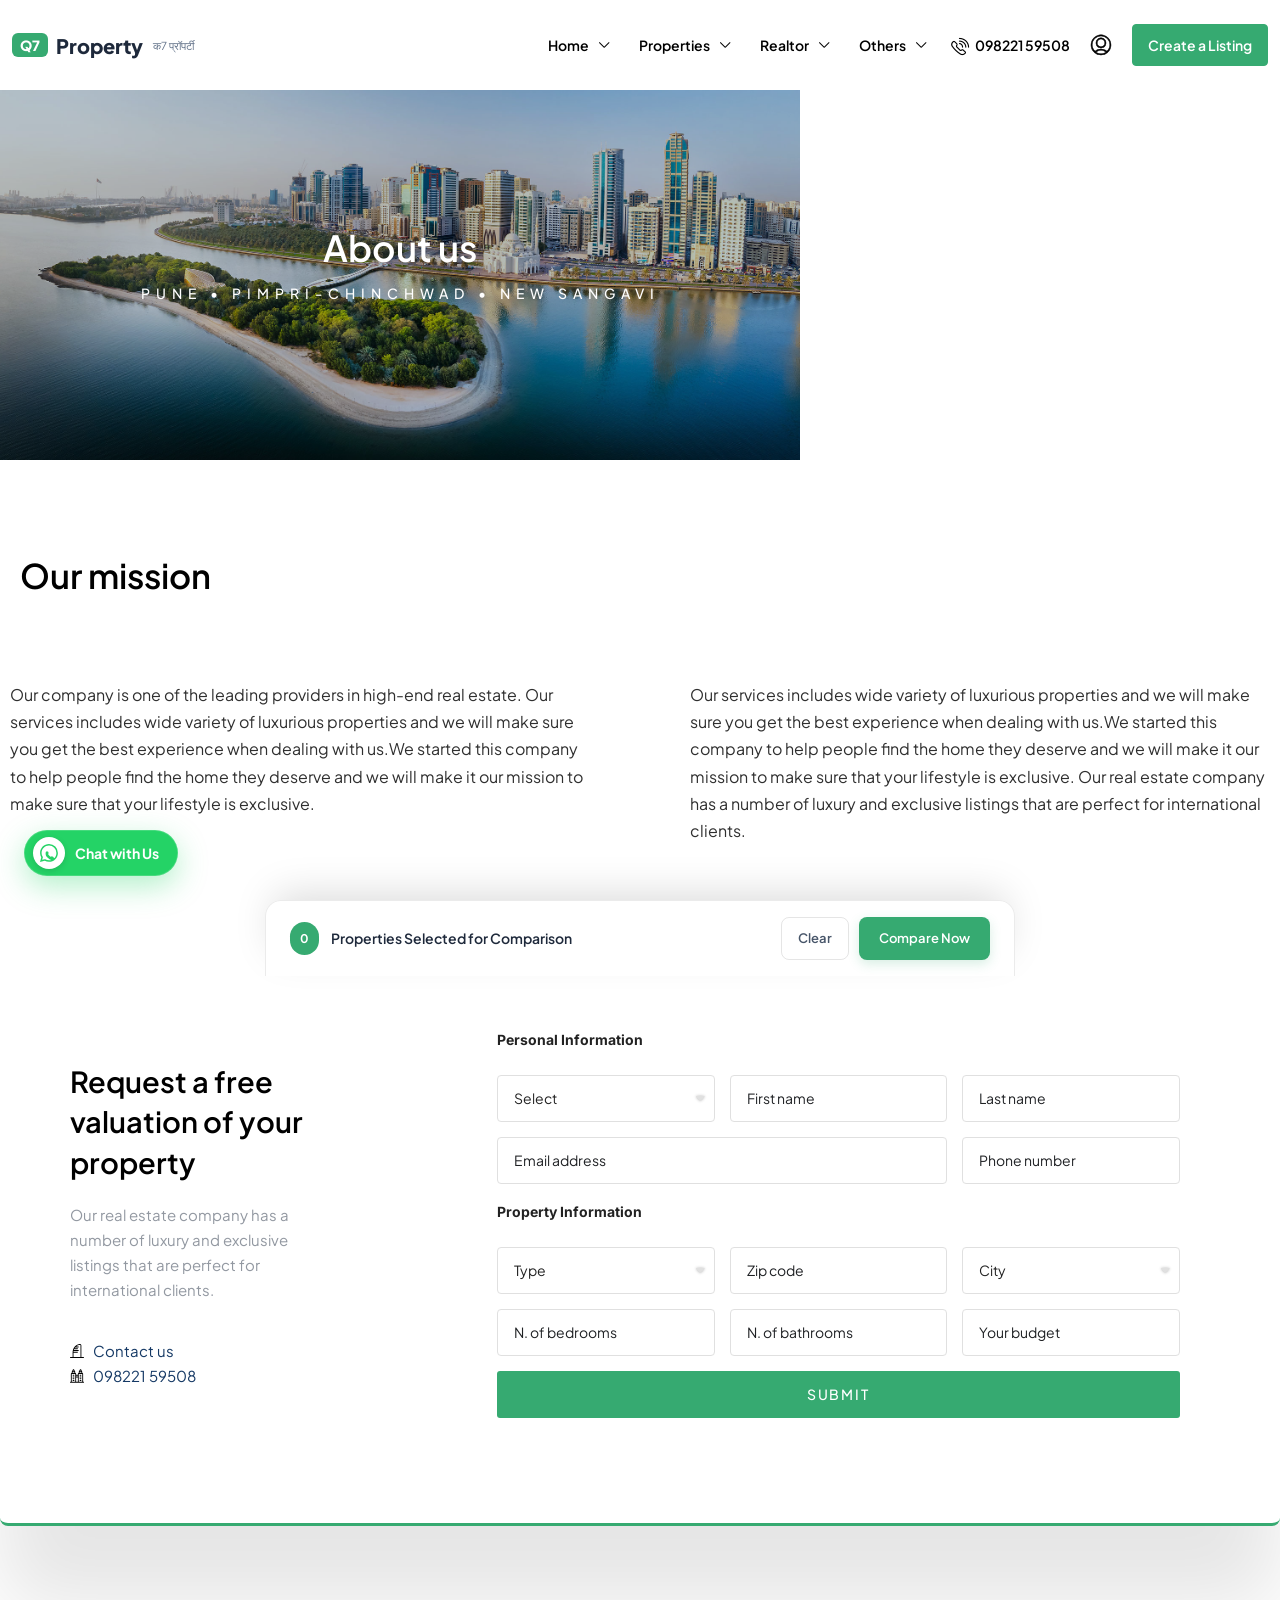
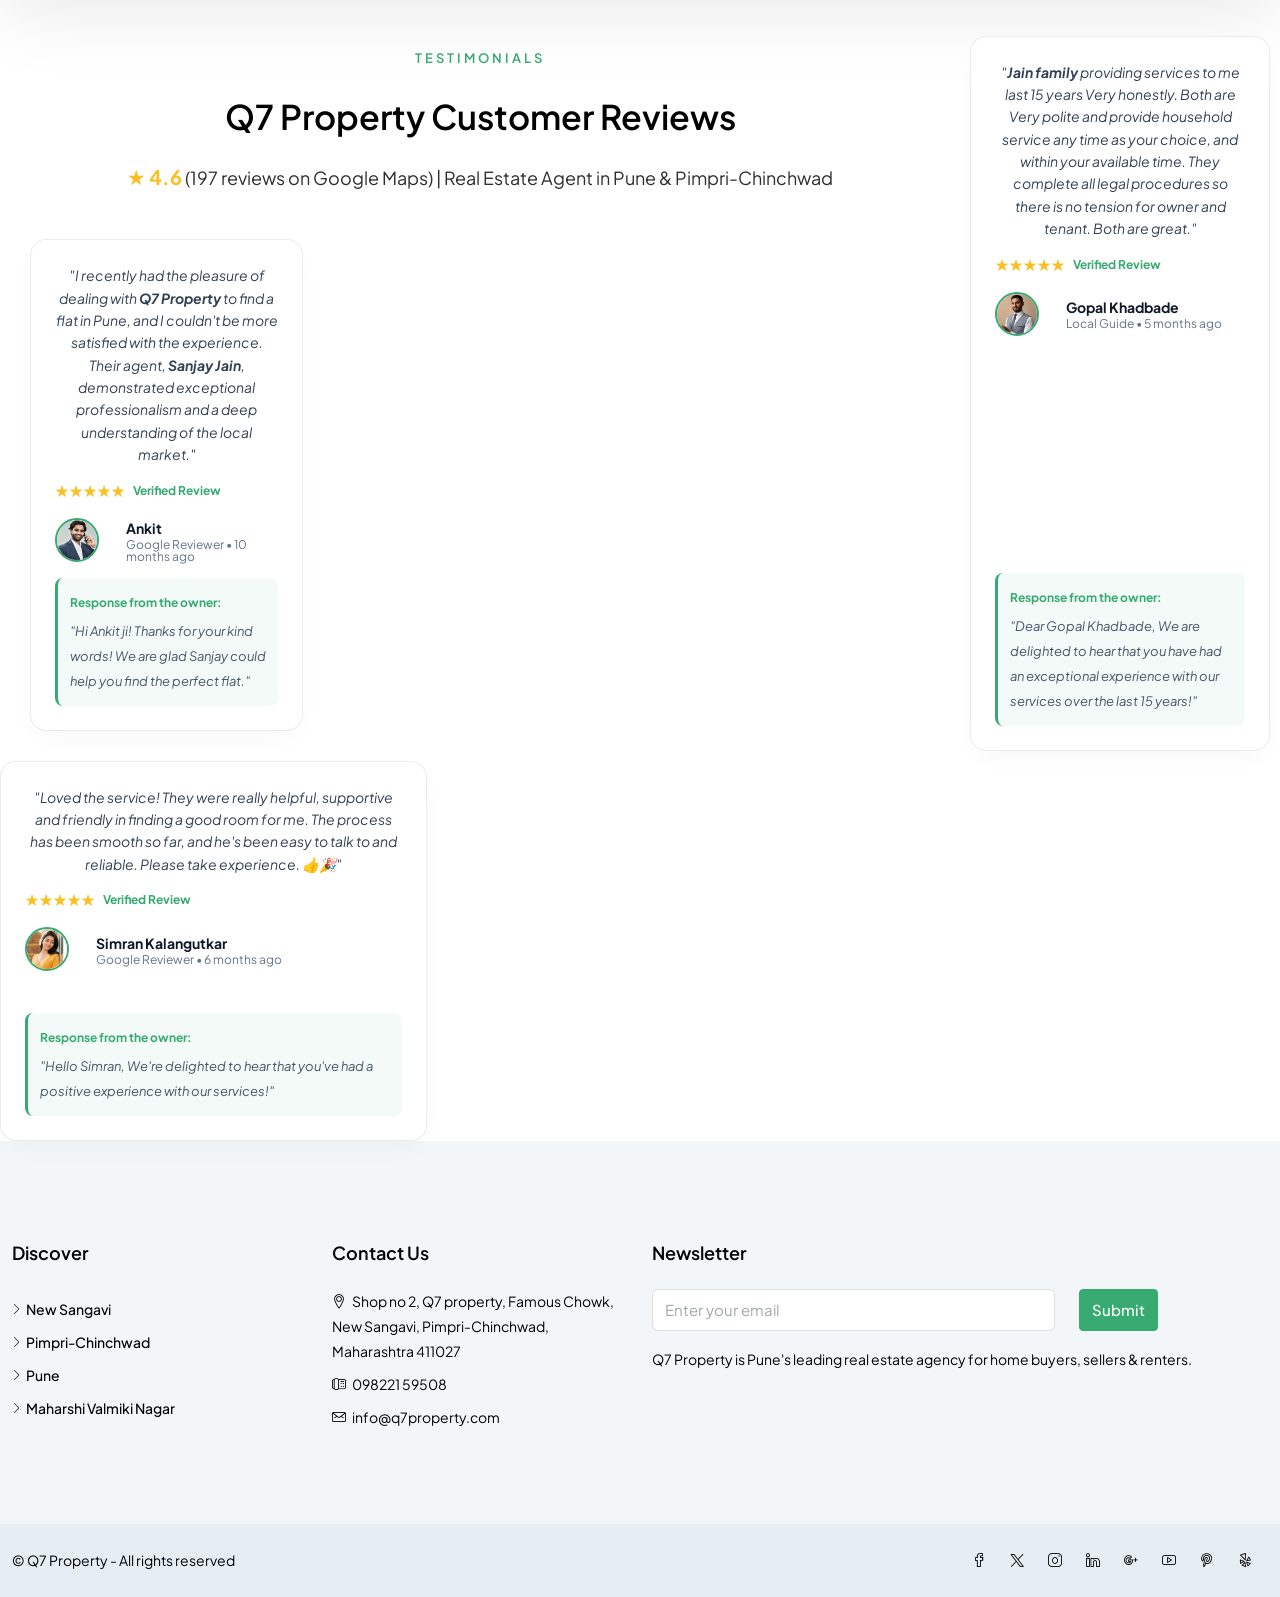
==== commit 22d2f281: "fix(typography): restore Plus Jakarta Sans premium fonts via Google CDN & add robust CSS sans-serif " ====
--- a/about/index.html
+++ b/about/index.html
@@ -80,7 +80,7 @@
           }
         }
         body {
-            font-family: Plus Jakarta Sans;
+            font-family: 'Plus Jakarta Sans', -apple-system, BlinkMacSystemFont, "Segoe UI", Roboto, Helvetica, Arial, sans-serif;
             font-size: 15px;
             font-weight: 400;
             line-height: 25px;
@@ -92,7 +92,7 @@
         .btn.btn-create-listing,
         .logged-in-nav,
         .btn-phone-number {
-          font-family: Plus Jakarta Sans;
+          font-family: 'Plus Jakarta Sans', -apple-system, BlinkMacSystemFont, "Segoe UI", Roboto, Helvetica, Arial, sans-serif;
           font-size: 14px;
           font-weight: 600;
           text-transform: none;
@@ -109,11 +109,11 @@
         .form-control,
         .bootstrap-select .text,
         .sort-by-title {
-          font-family: Plus Jakarta Sans;
+          font-family: 'Plus Jakarta Sans', -apple-system, BlinkMacSystemFont, "Segoe UI", Roboto, Helvetica, Arial, sans-serif;
         }
         
         h1, h2, h3, h4, h5, h6, .item-title, .page-title-mobile {
-          font-family: Plus Jakarta Sans;
+          font-family: 'Plus Jakarta Sans', -apple-system, BlinkMacSystemFont, "Segoe UI", Roboto, Helvetica, Arial, sans-serif;
           font-weight: 600;
           text-transform: none;
         }
@@ -125,13 +125,13 @@
         }
 
         .top-bar-wrap {
-            font-family: Plus Jakarta Sans;
+            font-family: 'Plus Jakarta Sans', -apple-system, BlinkMacSystemFont, "Segoe UI", Roboto, Helvetica, Arial, sans-serif;
             font-size: 15px;
             font-weight: 400;
             text-transform: none;   
         }
         .footer-wrap {
-            font-family: Plus Jakarta Sans;
+            font-family: 'Plus Jakarta Sans', -apple-system, BlinkMacSystemFont, "Segoe UI", Roboto, Helvetica, Arial, sans-serif;
             font-size: 14px;
             font-weight: 400;
             text-transform: none;
@@ -1259,7 +1259,9 @@
 }
 /*# sourceURL=houzez-style-inline-css */
 </style>
-<link rel="preload" as="style" href="https:../fonts.googleapis.com/css?family=Plus%20Jakarta%20Sans:200,300,400,500,600,700,800,200italic,300italic,400italic,500italic,600italic,700italic,800italic&amp;display=swap"><link rel="stylesheet" href="../fonts.googleapis.com/css/family%3DPlus%2520Jakarta%2520Sans_200%2C300%2C400%2C500%2C600%2C700%2C800%2C200italic%2C300italic%2C400italic%2C500italic%2C600italic%2C700italic%2C800italic%26display%3Dswap" media="all" onload="this.media='all'"><noscript><link rel="stylesheet" href="https:../fonts.googleapis.com/css?family=Plus%20Jakarta%20Sans:200,300,400,500,600,700,800,200italic,300italic,400italic,500italic,600italic,700italic,800italic&#038;display=swap" /></noscript><link rel="stylesheet" id="elementor-gf-local-roboto-css" href="../wp-content/uploads/elementor/google-fonts/css/roboto.css" type="text/css" media="all">
+<link rel="preconnect" href="https://fonts.googleapis.com">
+<link rel="preconnect" href="https://fonts.gstatic.com" crossorigin>
+<link href="https://fonts.googleapis.com/css2?family=Plus+Jakarta+Sans:ital,wght@0,200;0,300;0,400;0,500;0,600;0,700;0,800;1,200;1,300;1,400;1,500;1,600;1,700;1,800&family=Inter:wght@400;500;600;700&display=swap" rel="stylesheet"><link rel="stylesheet" id="elementor-gf-local-roboto-css" href="../wp-content/uploads/elementor/google-fonts/css/roboto.css" type="text/css" media="all">
 <link rel="stylesheet" id="elementor-gf-local-robotoslab-css" href="../wp-content/uploads/elementor/google-fonts/css/robotoslab.css" type="text/css" media="all">
 <link rel="stylesheet" id="elementor-gf-local-inter-css" href="../wp-content/uploads/elementor/google-fonts/css/inter.css" type="text/css" media="all">
 <script type="text/javascript" id="houzez-maps-callback-js-after">
